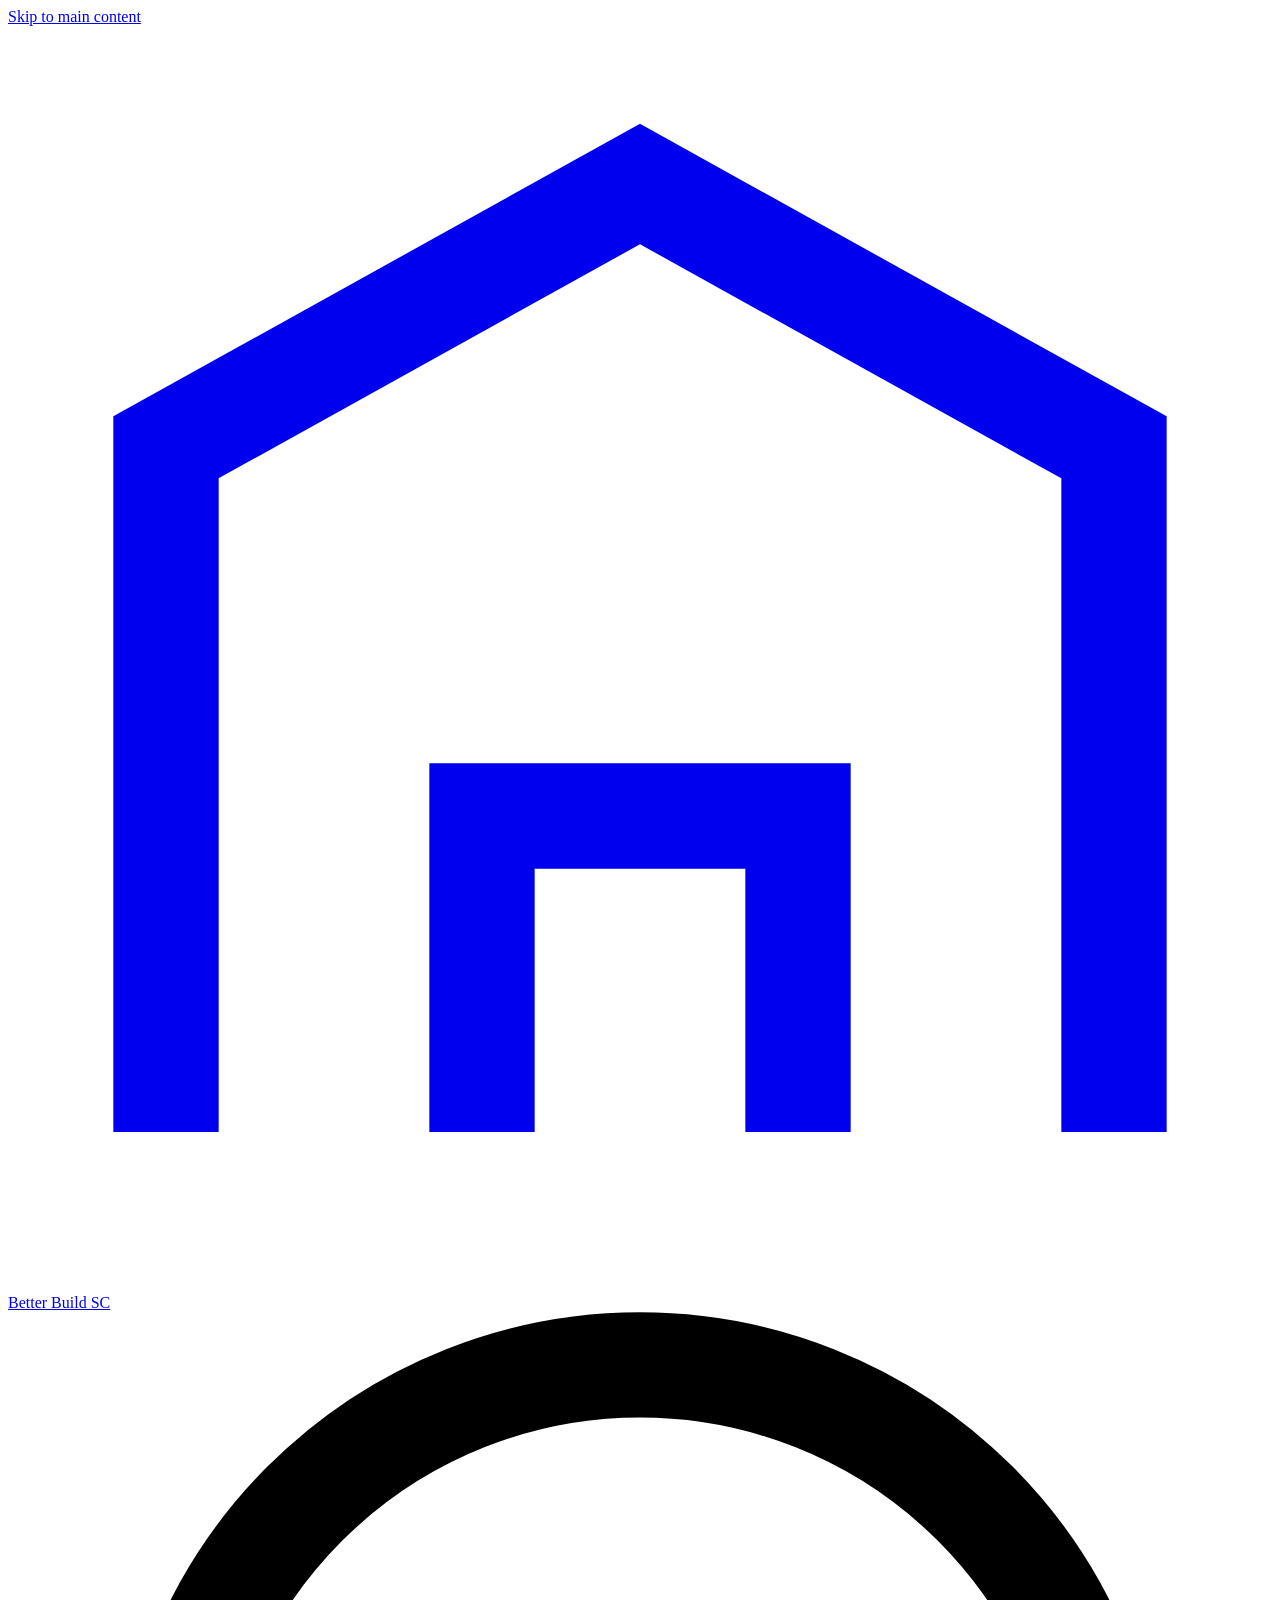
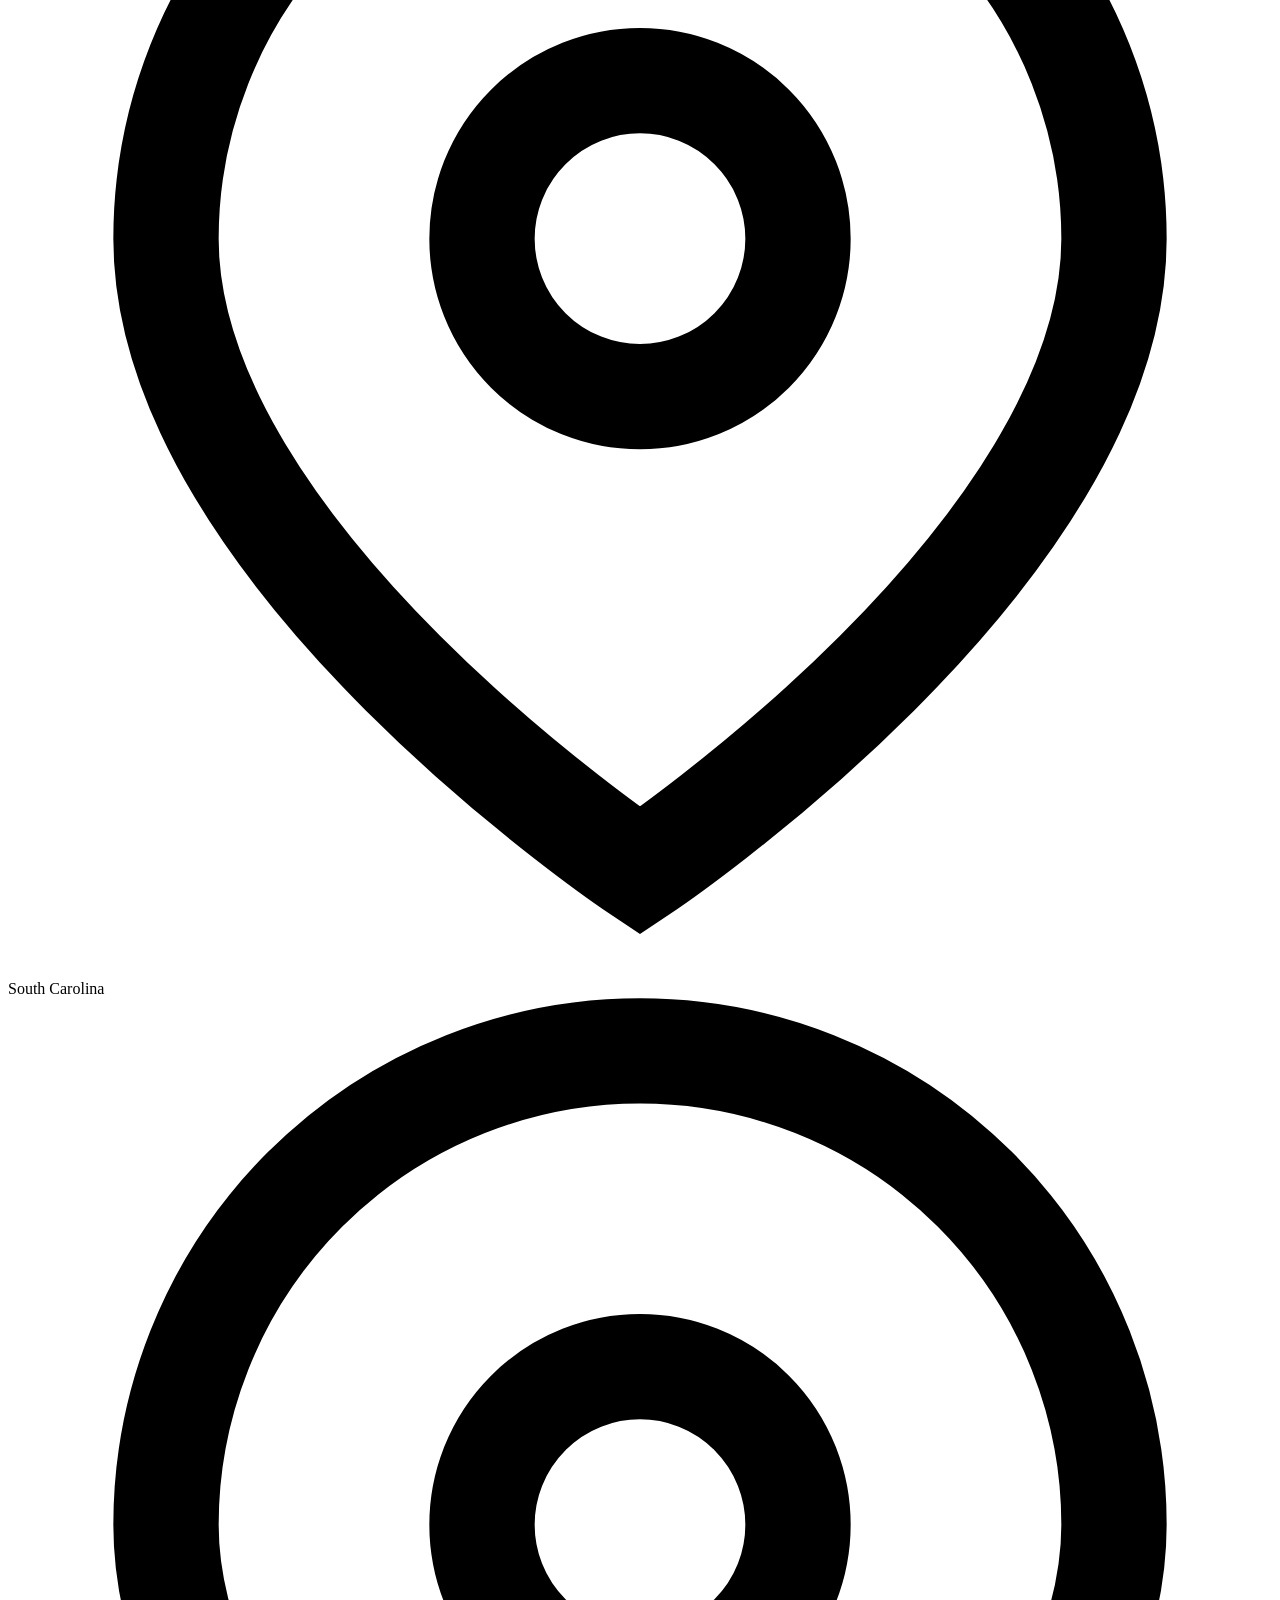
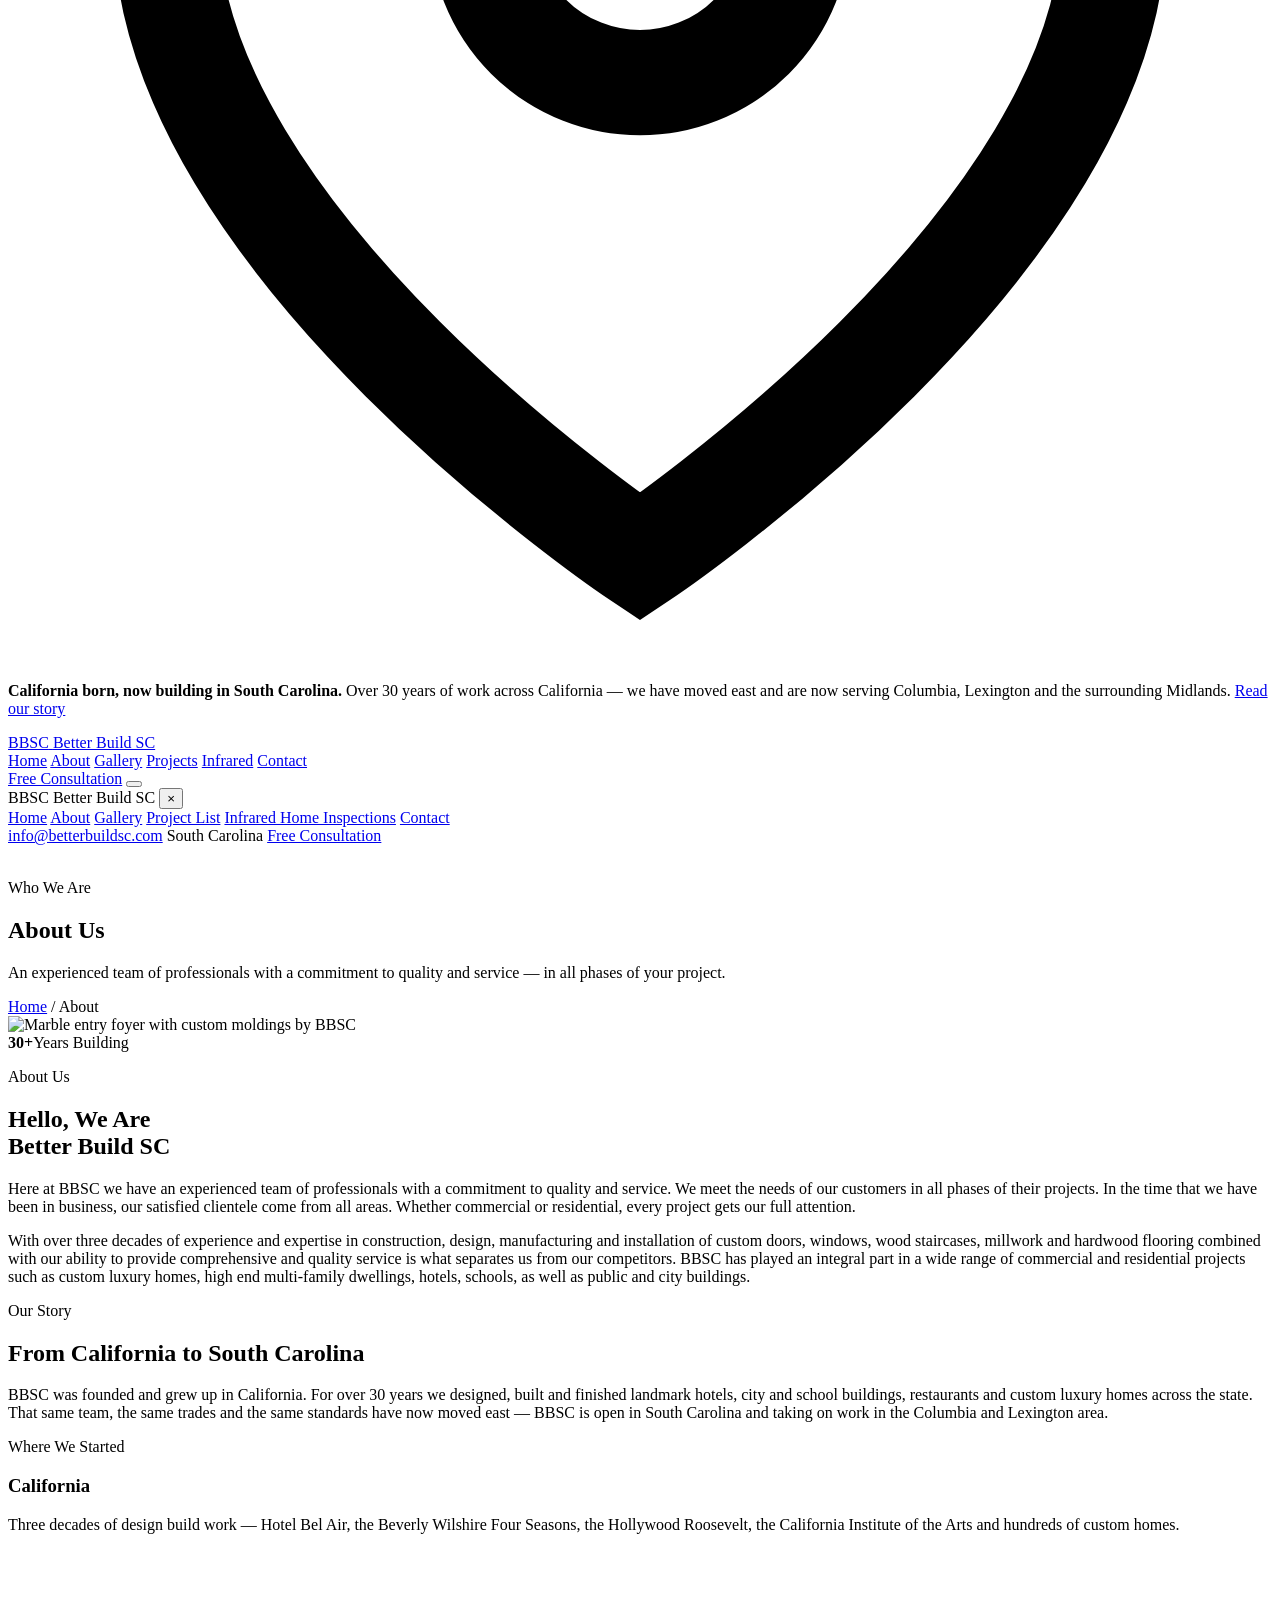
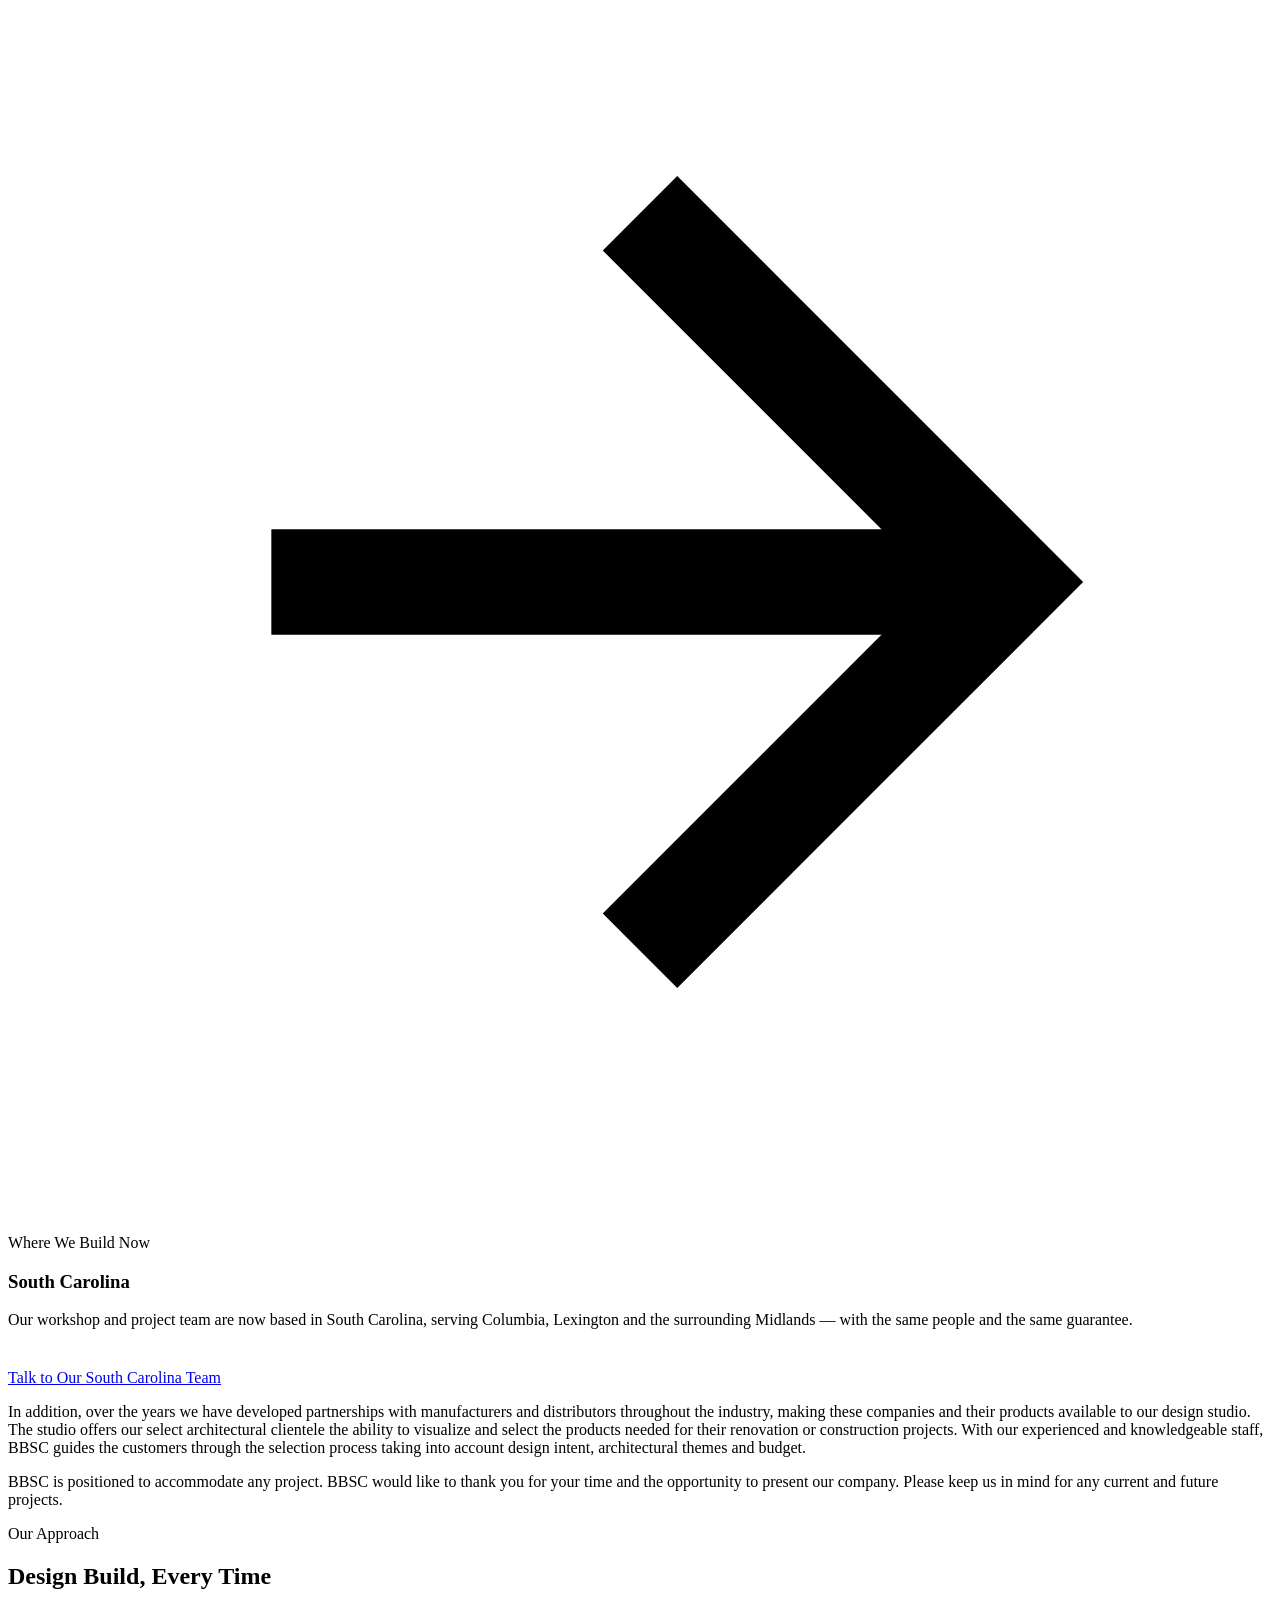
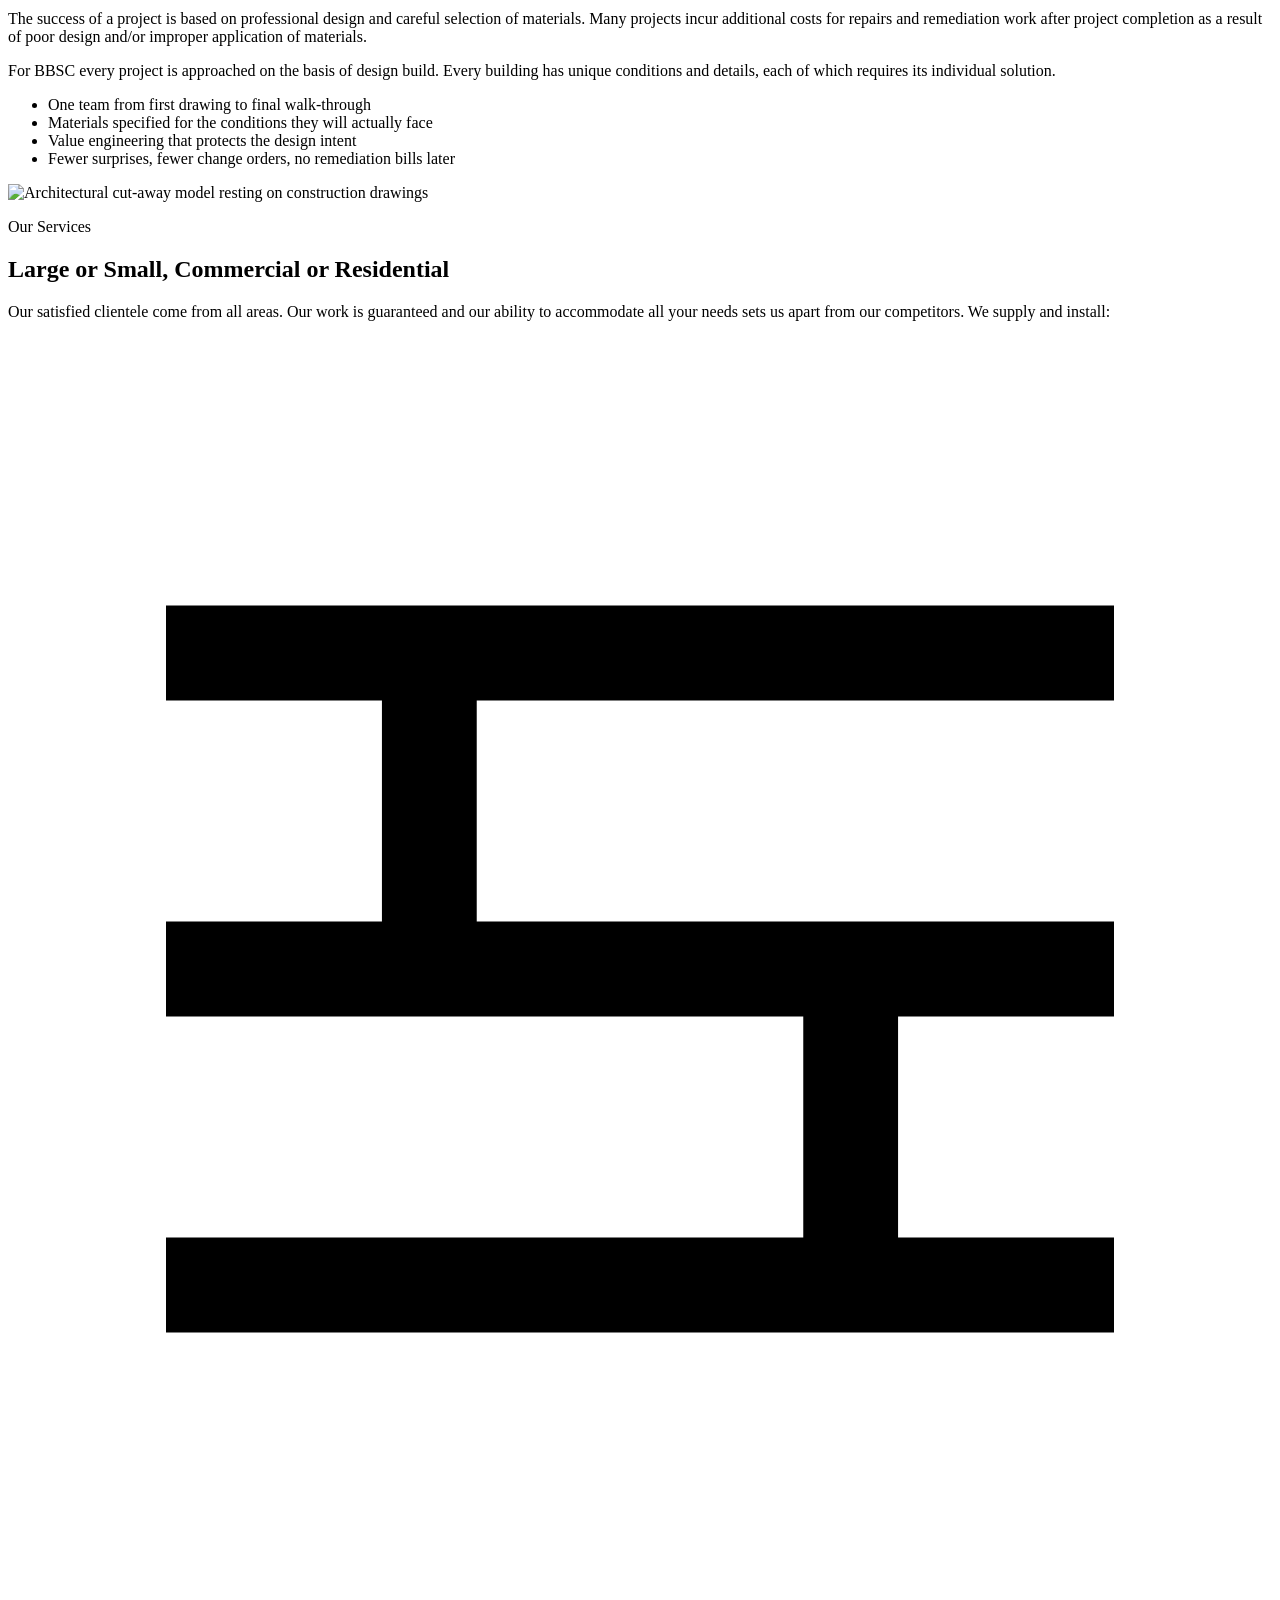
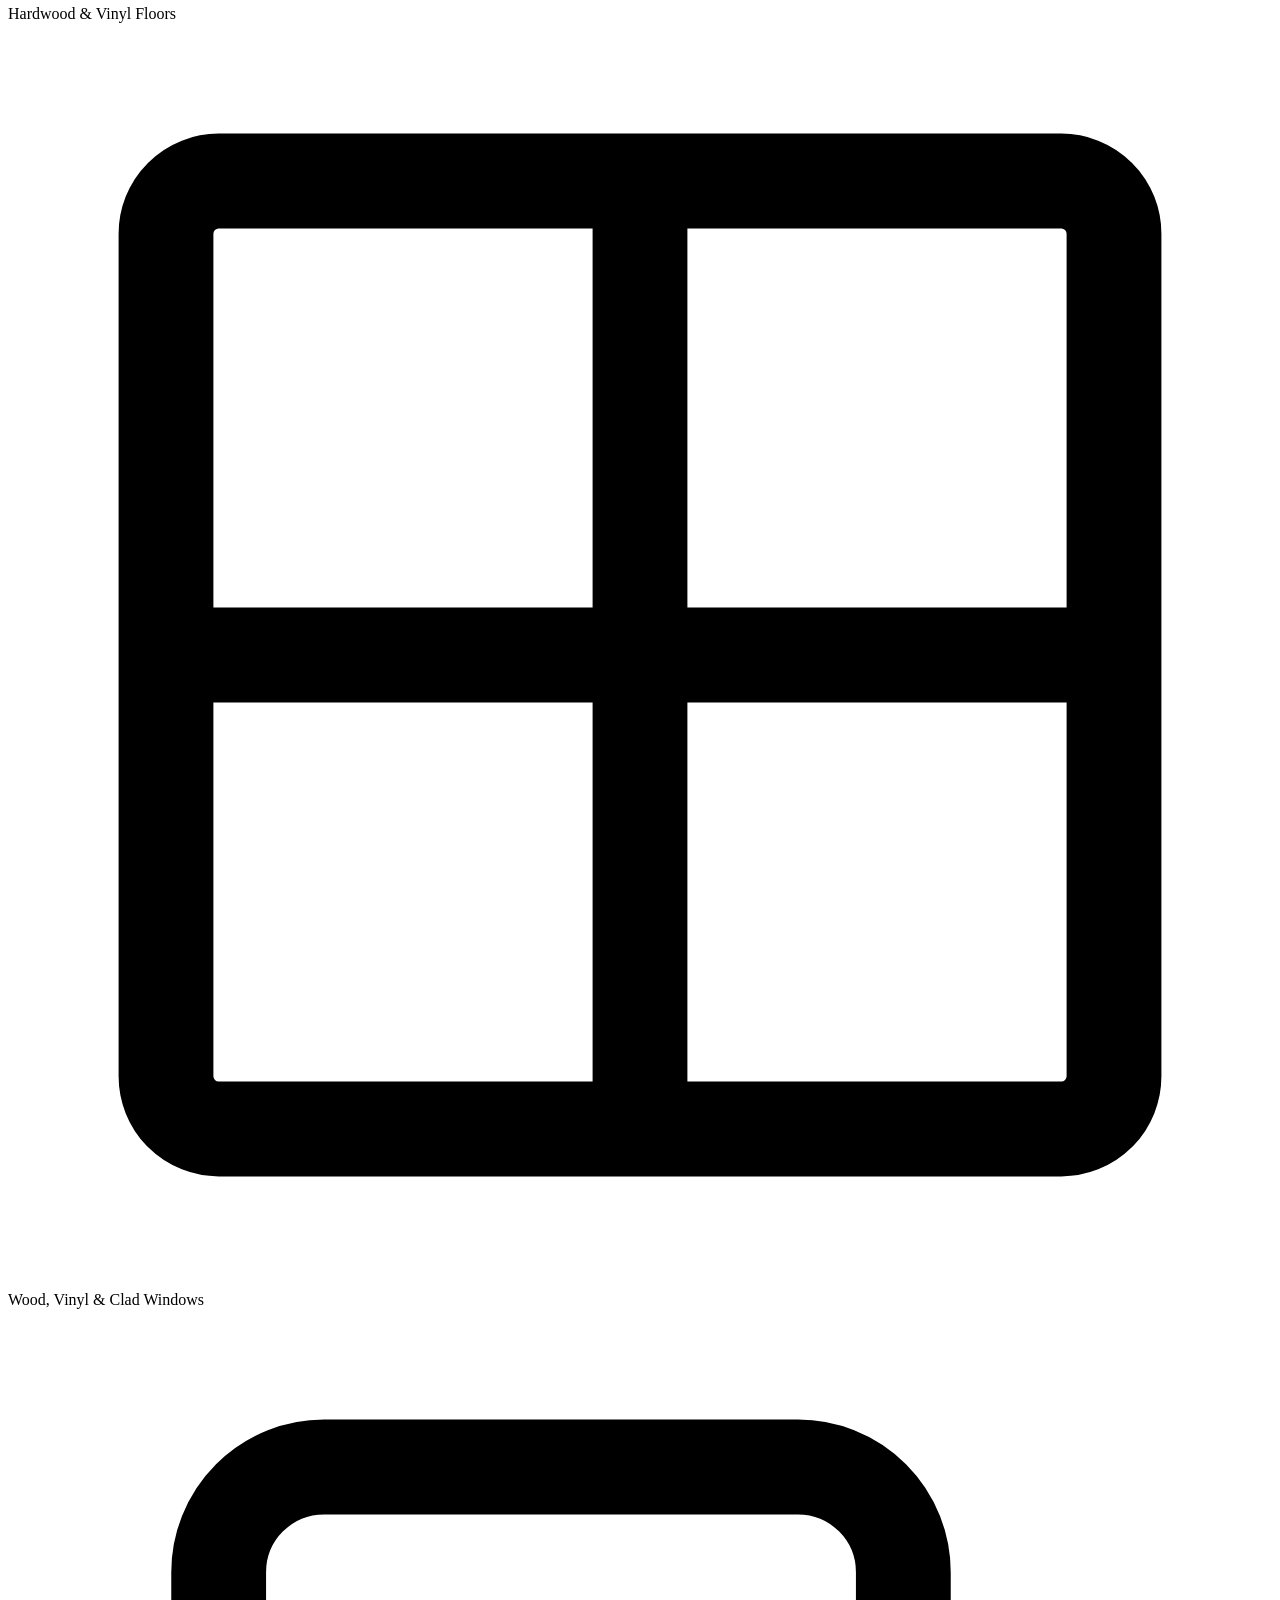
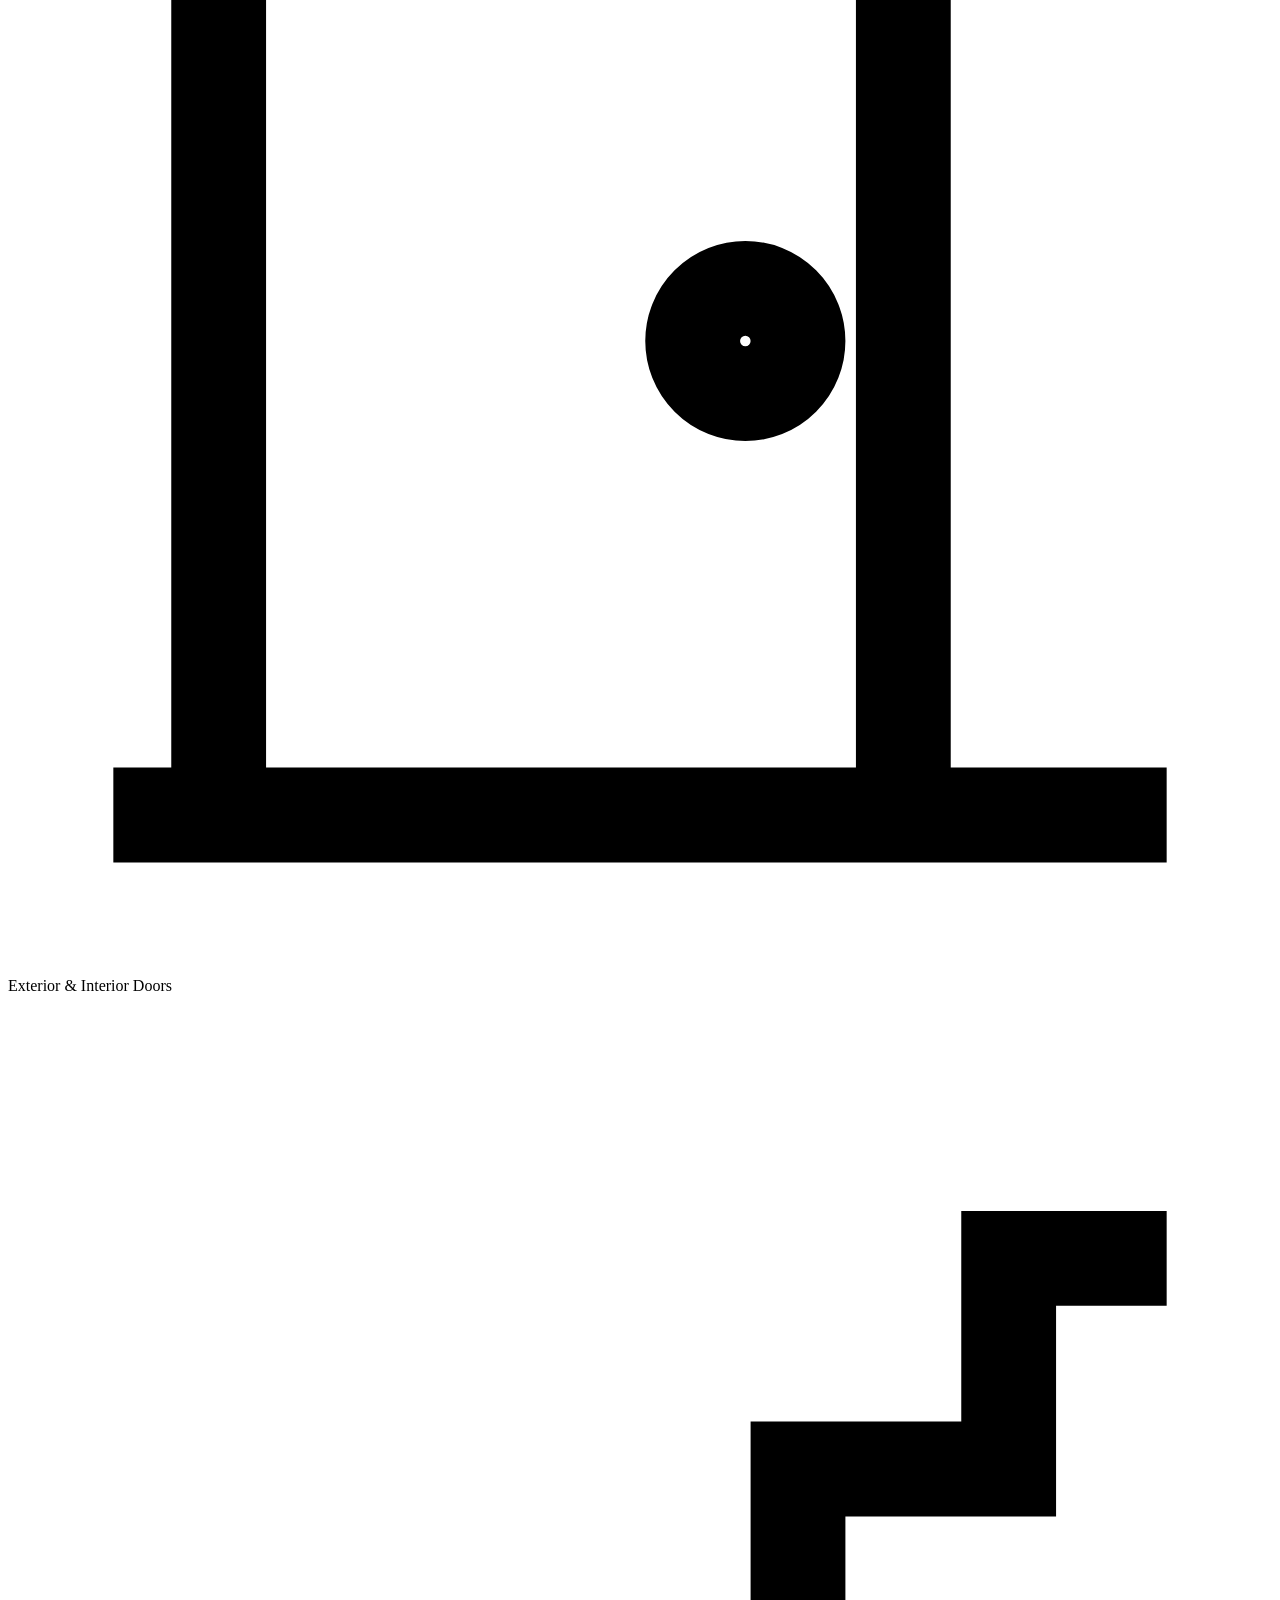
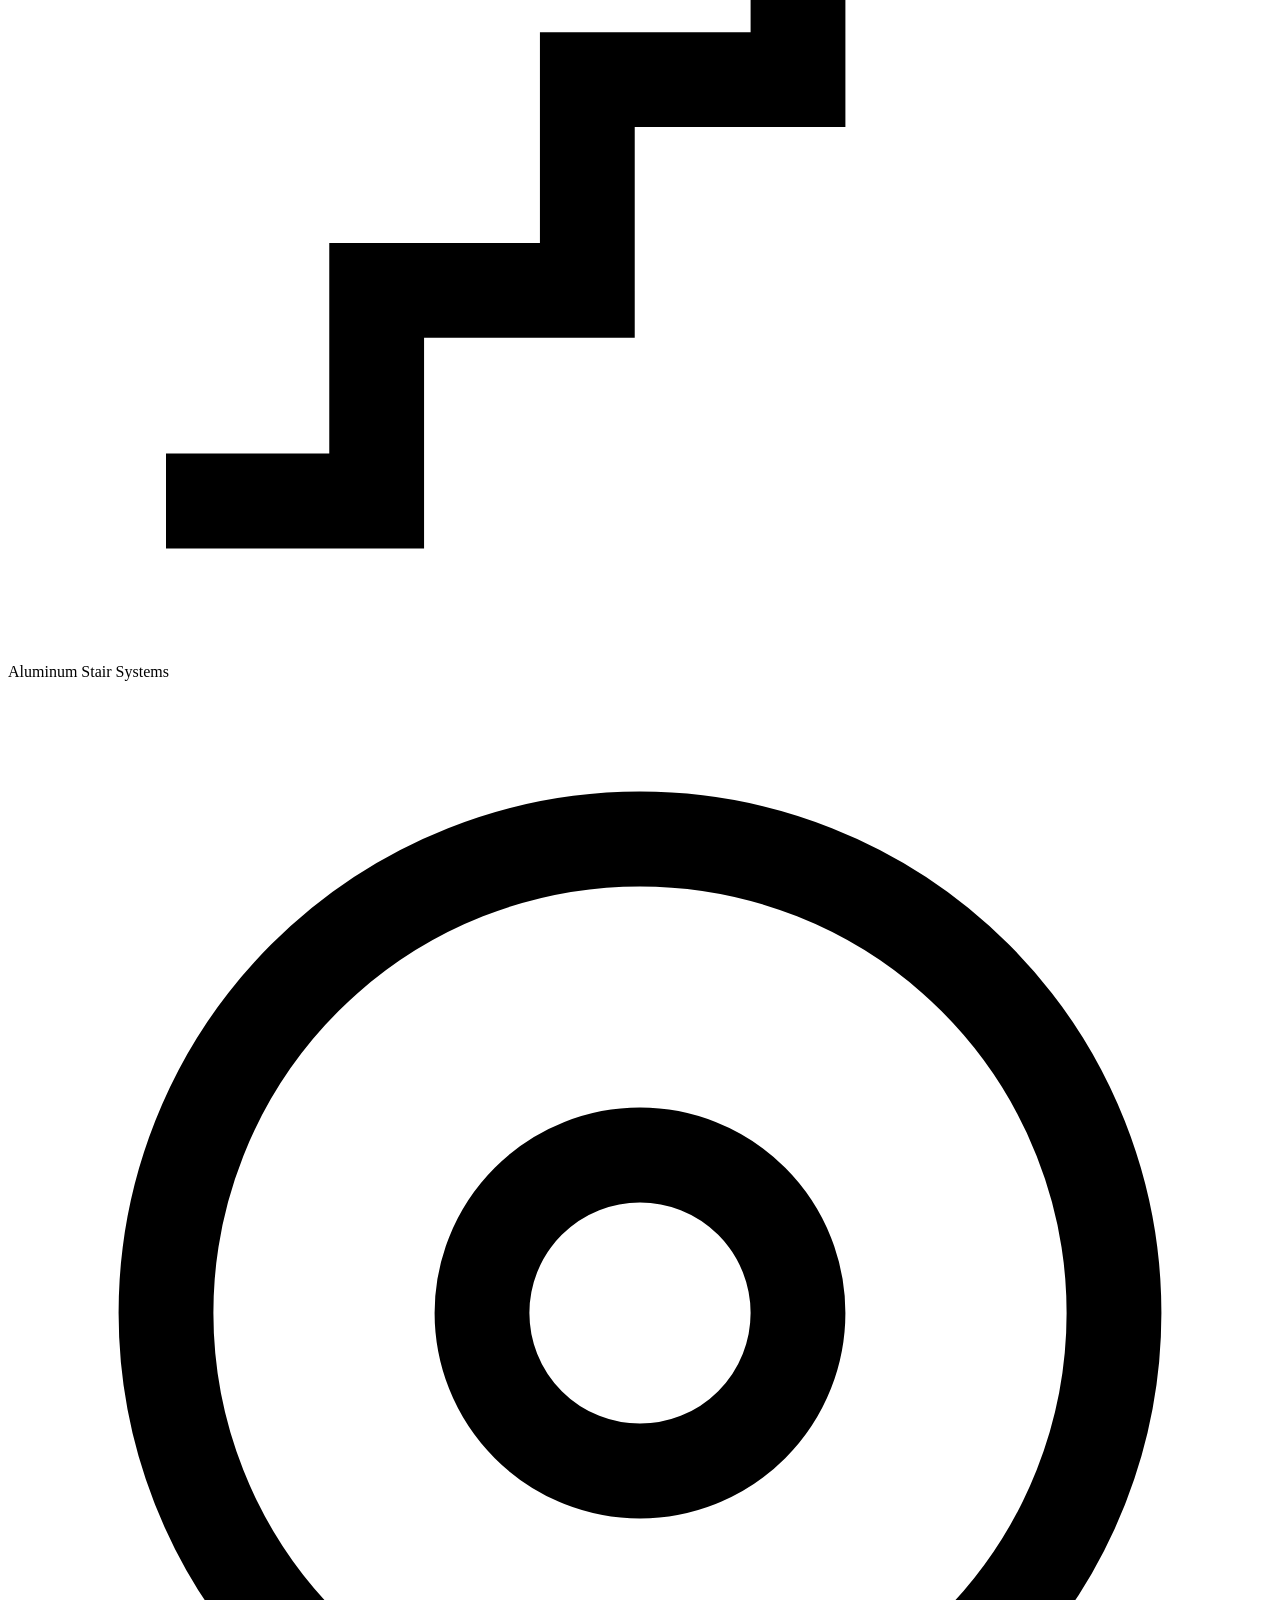
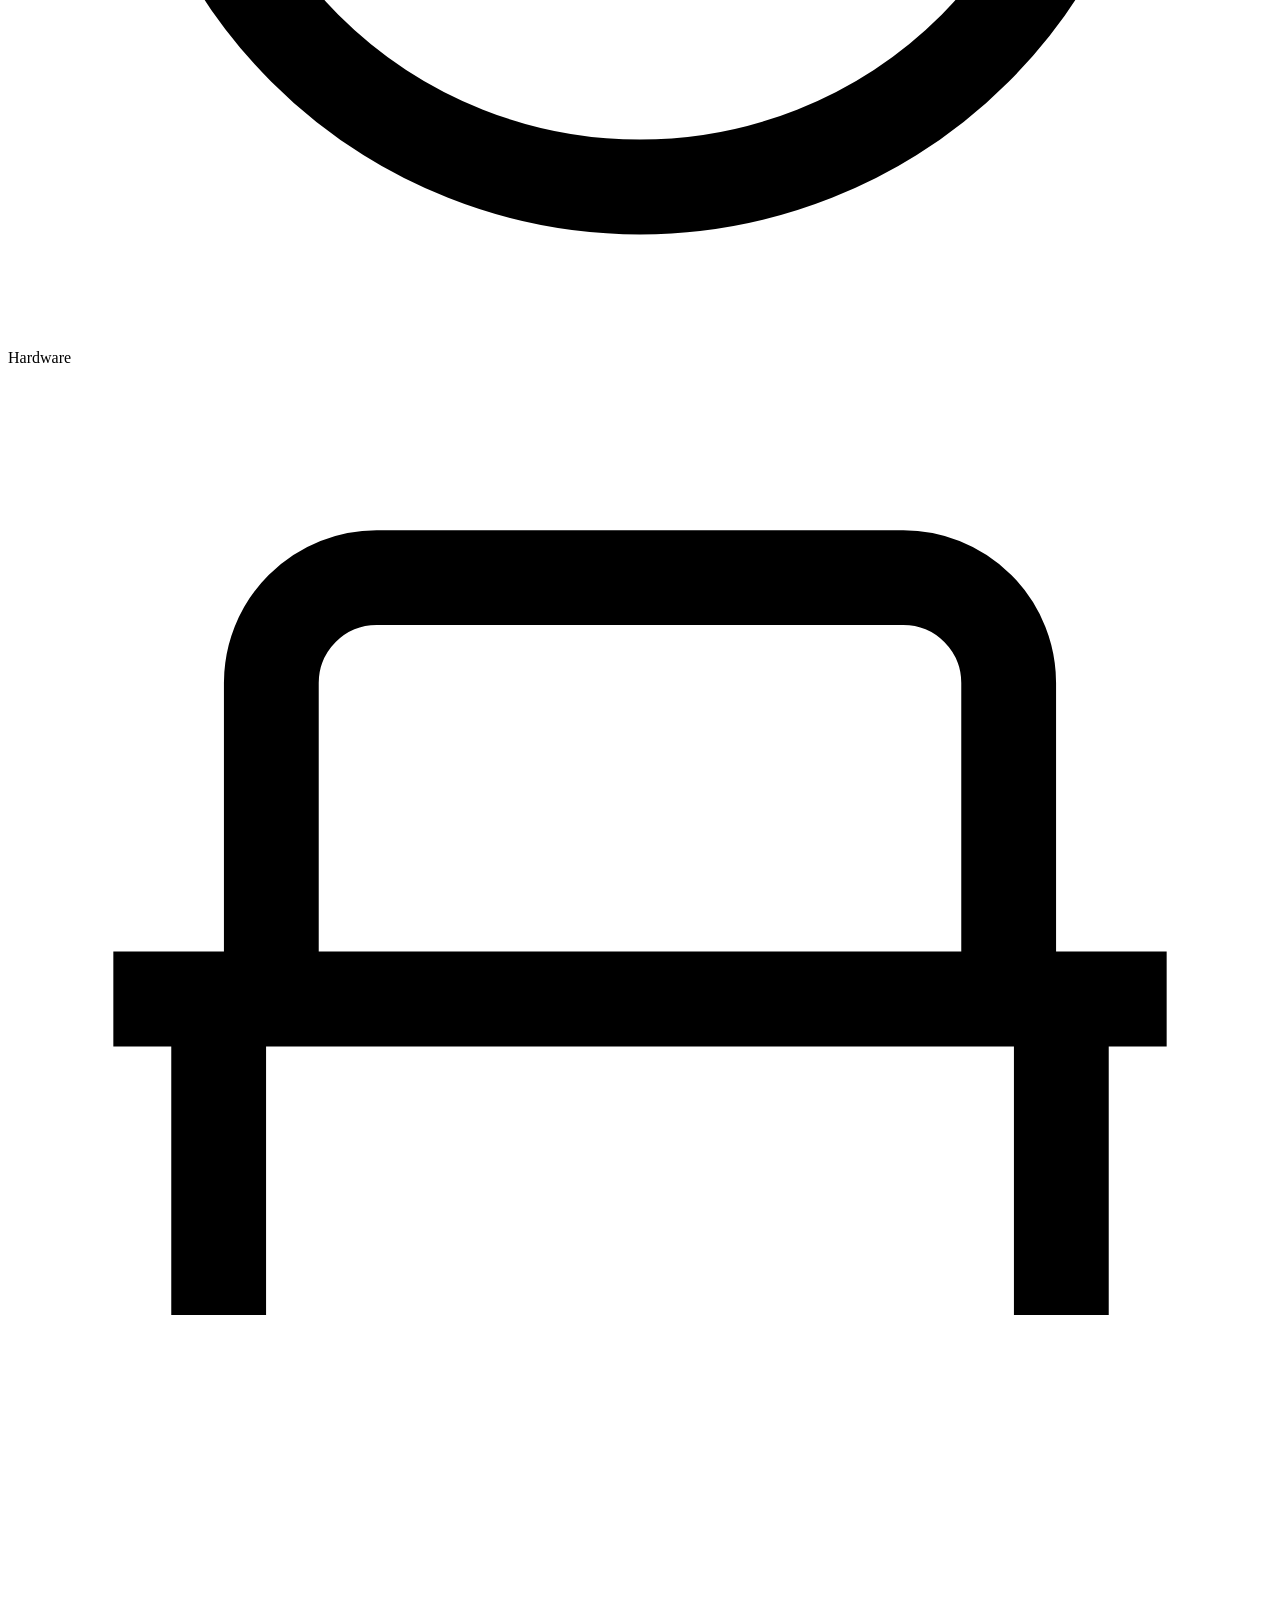
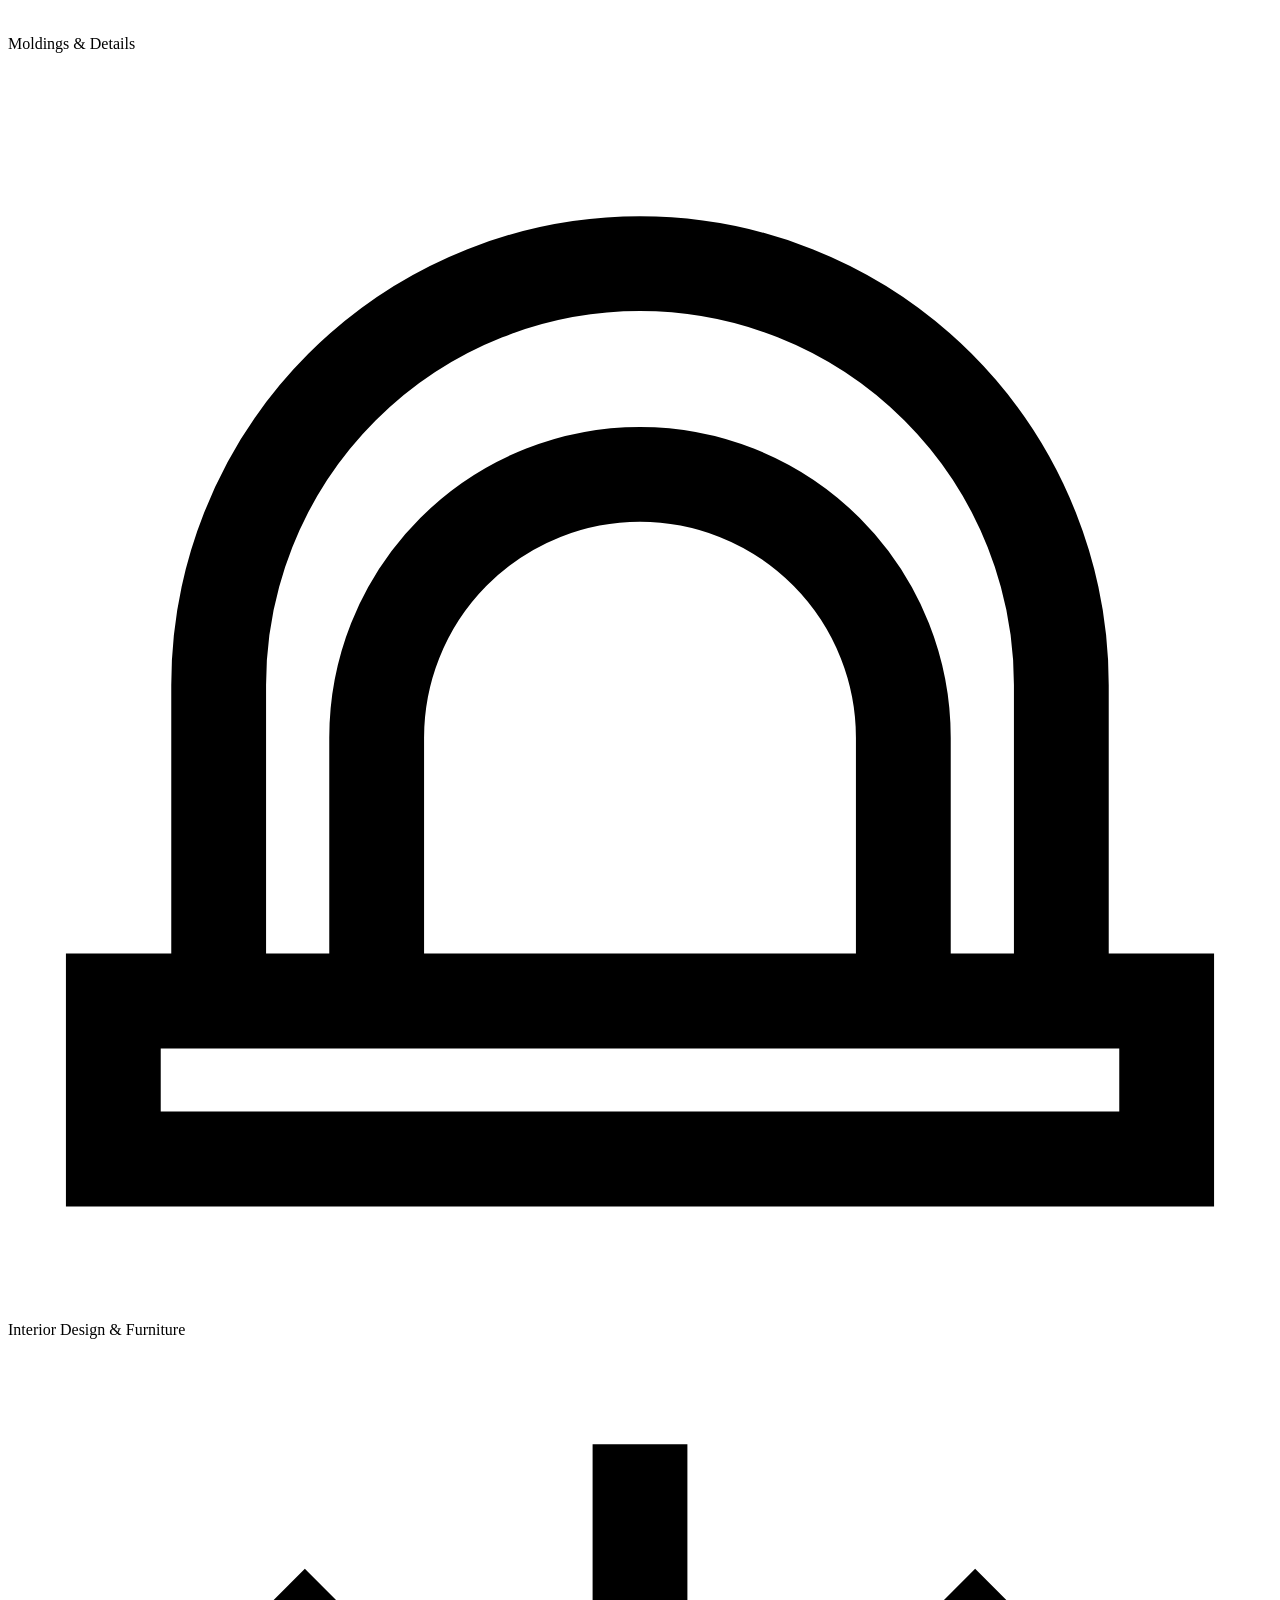
==== about.html @ 8a40b863 "Localise metadata to South Carolina, drop licence numbers, US spelling Titles and meta descriptions " ====
<!DOCTYPE html>
<html lang="en">
<head>
<meta charset="utf-8">
<meta name="viewport" content="width=device-width, initial-scale=1">
<title>About Us | Better Build SC</title>
<meta name="description" content="A South Carolina design build firm with over three decades of construction, design, manufacturing and installation of custom doors, windows, wood staircases, millwork and hardwood flooring — serving Columbia, Lexington and the Midlands.">
<link rel="icon" href="images/favicon.png" type="image/png">
<link rel="preconnect" href="https://fonts.googleapis.com">
<link rel="preconnect" href="https://fonts.gstatic.com" crossorigin>
<link href="https://fonts.googleapis.com/css2?family=Barlow+Condensed:wght@500;600;700&family=Inter:wght@400;500;600;700&display=swap" rel="stylesheet">
<link rel="stylesheet" href="css/style.css">
<script>document.documentElement.className+=" js";</script>
</head>
<body>

<a class="skip-link" href="#main">Skip to main content</a>

<!-- Utility bar ========================================================== -->
<div class="topbar">
  <div class="container">
    <div class="topbar-left">
      <a class="topbar-tag" href="index.html">
        <svg viewBox="0 0 24 24" fill="none" stroke="currentColor" stroke-width="2" aria-hidden="true"><path d="M3 21V8l9-5 9 5v13"/><path d="M9 21v-6h6v6"/></svg>
        Better Build SC
      </a>
      <span class="topbar-sep"></span>
      <span class="topbar-item topbar-item--addr">
        <svg viewBox="0 0 24 24" fill="none" stroke="currentColor" stroke-width="2" aria-hidden="true"><path d="M21 10c0 6-9 12-9 12s-9-6-9-12a9 9 0 0 1 18 0z"/><circle cx="12" cy="10" r="3"/></svg>
        South Carolina
      </span>
    </div>
  </div>
</div>

<!-- Relocation notice ==================================================== -->
<div class="relocate">
  <div class="container">
    <svg viewBox="0 0 24 24" fill="none" stroke="currentColor" stroke-width="2" aria-hidden="true"><path d="M21 10c0 6-9 12-9 12s-9-6-9-12a9 9 0 0 1 18 0z"/><circle cx="12" cy="10" r="3"/></svg>
    <p><b>California born, now building in South Carolina.</b> Over 30 years of work across California &mdash; we have moved east and are now serving Columbia, Lexington and the surrounding Midlands. <a href="about.html#our-move">Read our story</a></p>
  </div>
</div>

<!-- Header =============================================================== -->
<header class="site-header">
  <div class="container header-inner">
    <a class="brand" href="index.html" aria-label="Better Build SC — home">
      <span class="brand-text">
        <span class="brand-name">BBSC</span>
        <span class="brand-sub">Better Build SC</span>
      </span>
    </a>

    <nav class="nav" aria-label="Primary">
      <a href="index.html">Home</a>
      <a href="about.html" aria-current="page">About</a>
      <a href="gallery.html">Gallery</a>
      <a href="projects.html">Projects</a>
      <a href="infrared-home-inspections.html">Infrared</a>
      <a href="contact.html">Contact</a>
    </nav>

    <div class="header-cta">
      <a class="btn btn--gold btn--sm" href="contact.html">Free Consultation</a>
      <button class="nav-toggle" type="button" aria-expanded="false" aria-controls="drawer" aria-label="Open menu">
        <span></span><span></span><span></span>
      </button>
    </div>
  </div>
</header>

<!-- Mobile drawer -->
<div class="backdrop"></div>
<aside class="drawer" id="drawer" aria-label="Mobile menu">
  <div class="drawer-head">
    <span class="brand-text drawer-brand">
      <span class="brand-name">BBSC</span>
      <span class="brand-sub">Better Build SC</span>
    </span>
    <button class="drawer-close" type="button" aria-label="Close menu">&times;</button>
  </div>
  <nav aria-label="Mobile">
    <a href="index.html">Home</a>
    <a href="about.html" aria-current="page">About</a>
    <a href="gallery.html">Gallery</a>
    <a href="projects.html">Project List</a>
    <a href="infrared-home-inspections.html">Infrared Home Inspections</a>
    <a href="contact.html">Contact</a>
  </nav>
  <div class="drawer-foot">
    <a href="mailto:info@betterbuildsc.com">info@betterbuildsc.com</a>
    <span>South Carolina</span>
    <a class="btn btn--gold btn--sm" href="contact.html">Free Consultation</a>
  </div>
</aside>

<main id="main">

  <!-- Page hero ========================================================== -->
  <section class="page-hero">
    <img src="images/banner-about.jpg" alt="">
    <div class="container">
      <p class="eyebrow eyebrow--light">Who We Are</p>
      <h1>About Us</h1>
      <p>An experienced team of professionals with a commitment to quality and service &mdash; in all phases of your project.</p>
      <nav class="crumbs" aria-label="Breadcrumb">
        <a href="index.html">Home</a>
        <span class="sep">/</span>
        <span aria-current="page">About</span>
      </nav>
    </div>
  </section>


  <section class="section">
    <div class="container split split--wide-right">
      <div class="split-media split-media--framed" data-reveal="left">
        <img src="images/palisades-foyer.jpg" alt="Marble entry foyer with custom moldings by BBSC" loading="lazy">
        <div class="badge-years"><b>30+</b><span>Years Building</span></div>
      </div>
      <div data-reveal="right">
        <p class="eyebrow">About Us</p>
        <h2>Hello, We Are<br>Better Build SC</h2>
        <div class="rule"></div>
        <p class="lede">Here at BBSC we have an experienced team of professionals with a commitment to quality and service. We meet the needs of our customers in all phases of their projects. In the time that we have been in business, our satisfied clientele come from all areas. Whether commercial or residential, every project gets our full attention.</p>
        <p>With over three decades of experience and expertise in construction, design, manufacturing and installation of custom doors, windows, wood staircases, millwork and hardwood flooring combined with our ability to provide comprehensive and quality service is what separates us from our competitors. BBSC has played an integral part in a wide range of commercial and residential projects such as custom luxury homes, high end multi-family dwellings, hotels, schools, as well as public and city buildings.</p>
      </div>
    </div>
  </section>

  <!-- Our move ========================================================== -->
  <section class="section section--sand" id="our-move">
    <div class="container">
      <div class="section-head section-head--center" data-reveal>
        <p class="eyebrow eyebrow--center">Our Story</p>
        <h2>From California to South Carolina</h2>
        <p>BBSC was founded and grew up in California. For over 30 years we designed, built and finished landmark hotels, city and school buildings, restaurants and custom luxury homes across the state. That same team, the same trades and the same standards have now moved east &mdash; BBSC is open in South Carolina and taking on work in the Columbia and Lexington area.</p>
      </div>

      <div class="journey" data-reveal>
        <div class="journey-node journey-node--from">
          <p class="eyebrow eyebrow--center">Where We Started</p>
          <h3>California</h3>
          <p>Three decades of design build work &mdash; Hotel Bel Air, the Beverly Wilshire Four Seasons, the Hollywood Roosevelt, the California Institute of the Arts and hundreds of custom homes.</p>
        </div>

        <div class="journey-arrow" aria-hidden="true">
          <svg viewBox="0 0 24 24" fill="none" stroke="currentColor" stroke-width="2"><path d="M5 12h14"/><path d="M12 5l7 7-7 7"/></svg>
        </div>

        <div class="journey-node journey-node--now">
          <p class="eyebrow eyebrow--center">Where We Build Now</p>
          <h3>South Carolina</h3>
          <p>Our workshop and project team are now based in South Carolina, serving Columbia, Lexington and the surrounding Midlands &mdash; with the same people and the same guarantee.</p>
        </div>
      </div>

      <div class="btn-row btn-row--center" style="margin-top:40px">
        <a class="btn btn--dark" href="contact.html">Talk to Our South Carolina Team</a>
      </div>
    </div>
  </section>

  <section class="section section--tight">
    <div class="container container--narrow" data-reveal>
      <p>In addition, over the years we have developed partnerships with manufacturers and distributors throughout the industry, making these companies and their products available to our design studio. The studio offers our select architectural clientele the ability to visualize and select the products needed for their renovation or construction projects. With our experienced and knowledgeable staff, BBSC guides the customers through the selection process taking into account design intent, architectural themes and budget.</p>
      <p>BBSC is positioned to accommodate any project. BBSC would like to thank you for your time and the opportunity to present our company. Please keep us in mind for any current and future projects.</p>
    </div>
  </section>

  <section class="section section--dark">
    <div class="container split split--wide-left">
      <div data-reveal="left">
        <p class="eyebrow eyebrow--light">Our Approach</p>
        <h2>Design Build, Every Time</h2>
        <div class="rule"></div>
        <p class="lede">The success of a project is based on professional design and careful selection of materials. Many projects incur additional costs for repairs and remediation work after project completion as a result of poor design and/or improper application of materials.</p>
        <p>For BBSC every project is approached on the basis of design build. Every building has unique conditions and details, each of which requires its individual solution.</p>
        <ul class="check-list">
          <li>One team from first drawing to final walk-through</li>
          <li>Materials specified for the conditions they will actually face</li>
          <li>Value engineering that protects the design intent</li>
          <li>Fewer surprises, fewer change orders, no remediation bills later</li>
        </ul>
      </div>
      <div class="split-media" data-reveal="right">
        <img src="images/design-build-model.jpg" alt="Architectural cut-away model resting on construction drawings" loading="lazy">
      </div>
    </div>
  </section>

  <section class="section section--sand">
    <div class="container">
      <div class="section-head section-head--center" data-reveal>
        <p class="eyebrow eyebrow--center">Our Services</p>
        <h2>Large or Small, Commercial or Residential</h2>
        <p>Our satisfied clientele come from all areas. Our work is guaranteed and our ability to accommodate all your needs sets us apart from our competitors. We supply and install:</p>
      </div>

      <div class="detect-grid">
        <div class="detect" data-reveal data-delay="0"><svg viewBox="0 0 24 24" fill="none" stroke="currentColor" stroke-width="1.8"><path d="M3 6h18M3 12h18M3 18h18"/><path d="M8 6v6M16 12v6"/></svg><span>Hardwood &amp; Vinyl Floors</span></div>
        <div class="detect" data-reveal data-delay="60"><svg viewBox="0 0 24 24" fill="none" stroke="currentColor" stroke-width="1.8"><rect x="3" y="3" width="18" height="18" rx="1"/><path d="M12 3v18M3 12h18"/></svg><span>Wood, Vinyl &amp; Clad Windows</span></div>
        <div class="detect" data-reveal data-delay="120"><svg viewBox="0 0 24 24" fill="none" stroke="currentColor" stroke-width="1.8"><path d="M4 21V5a2 2 0 0 1 2-2h9a2 2 0 0 1 2 2v16"/><path d="M2 21h20"/><circle cx="14" cy="12" r="1"/></svg><span>Exterior &amp; Interior Doors</span></div>
        <div class="detect" data-reveal data-delay="180"><svg viewBox="0 0 24 24" fill="none" stroke="currentColor" stroke-width="1.8"><path d="M3 21h4v-4h4v-4h4V9h4V5h3"/></svg><span>Aluminum Stair Systems</span></div>
        <div class="detect" data-reveal data-delay="0"><svg viewBox="0 0 24 24" fill="none" stroke="currentColor" stroke-width="1.8"><circle cx="12" cy="12" r="9"/><circle cx="12" cy="12" r="3"/></svg><span>Hardware</span></div>
        <div class="detect" data-reveal data-delay="60"><svg viewBox="0 0 24 24" fill="none" stroke="currentColor" stroke-width="1.8"><path d="M2 12h20"/><path d="M5 12V6a2 2 0 0 1 2-2h10a2 2 0 0 1 2 2v6"/><path d="M4 12v6M20 12v6"/></svg><span>Moldings &amp; Details</span></div>
        <div class="detect" data-reveal data-delay="120"><svg viewBox="0 0 24 24" fill="none" stroke="currentColor" stroke-width="1.8"><path d="M4 18v-6a8 8 0 0 1 16 0v6"/><path d="M2 18h20v3H2z"/><path d="M7 18v-5a5 5 0 0 1 10 0v5"/></svg><span>Interior Design &amp; Furniture</span></div>
        <div class="detect" data-reveal data-delay="180"><svg viewBox="0 0 24 24" fill="none" stroke="currentColor" stroke-width="1.8"><path d="M12 2v6M12 22v-6"/><circle cx="12" cy="12" r="4"/><path d="M5 5l3 3M19 5l-3 3"/></svg><span>Plumbing, Lighting &amp; Accessories</span></div>
      </div>

      <div class="btn-row btn-row--center" style="margin-top:44px">
        <a class="btn btn--dark" href="contact.html">Book a Consultation</a>
      </div>
    </div>
  </section>

  <section class="section section--tight">
    <div class="container">
      <div class="stats" data-reveal>
        <div class="stat"><b><span data-count="30" data-suffix="+">0</span></b><span>Years of Experience</span></div>
        <div class="stat"><b><span data-count="30" data-suffix="+">0</span></b><span>Landmark Projects</span></div>
        <div class="stat"><b><span data-count="6">0</span></b><span>Market Sectors</span></div>
        <div class="stat"><b><span data-count="100" data-suffix="%">0</span></b><span>Guaranteed Work</span></div>
      </div>
    </div>
  </section>

  <!-- CTA band =========================================================== -->
  <section class="band">
    <div class="container">
      <div class="band-text">
        <h2>Contact Us for a FREE Consultation</h2>
        <p>Tell us about your project &mdash; new construction, a remodel, flooring, doors and windows or millwork. We will walk the site with you and put together a realistic plan.</p>
      </div>
      <div class="btn-row">
        <a class="btn btn--gold" href="contact.html">Request a Consultation</a>
      </div>
    </div>
  </section>


</main>

<!-- Footer =============================================================== -->
<footer class="site-footer">
  <div class="container">
    <div class="footer-grid">

      <div>
        <div class="footer-brand">
          <span class="brand-text">
            <span class="brand-name">BBSC</span>
            <span class="brand-sub">A Design Build Firm</span>
          </span>
        </div>
        <p>Better Build SC — an experienced team of professionals with a commitment to quality and service, meeting the needs of our customers in all phases of their projects.</p>
      </div>

      <div>
        <h4>Explore</h4>
        <ul class="footer-links">
          <li><a href="index.html">Home</a></li>
          <li><a href="about.html">About Us</a></li>
          <li><a href="gallery.html">Gallery</a></li>
          <li><a href="projects.html">Project List</a></li>
          <li><a href="infrared-home-inspections.html">Infrared Inspections</a></li>
          <li><a href="contact.html">Contact</a></li>
        </ul>
      </div>

      <div>
        <h4>Services</h4>
        <ul class="footer-links">
          <li><a href="index.html#new-construction">New Construction</a></li>
          <li><a href="index.html#renovation">Renovation</a></li>
          <li><a href="index.html#doors-and-windows">Doors &amp; Windows</a></li>
          <li><a href="index.html#hardwood-flooring">Hardwood Flooring</a></li>
          <li><a href="infrared-home-inspections.html">Thermal Control</a></li>
          <li><a href="index.html#interior-design">Interior Design</a></li>
        </ul>
      </div>

      <div>
        <h4>Get in Touch</h4>
        <div class="footer-contact">
          <div>
            <svg viewBox="0 0 24 24" fill="none" stroke="currentColor" stroke-width="2" aria-hidden="true"><rect x="2" y="4" width="20" height="16" rx="2"/><path d="m22 6-10 7L2 6"/></svg>
            <span>Email us:<br><a href="mailto:info@betterbuildsc.com">info@betterbuildsc.com</a></span>
          </div>
        </div>
      </div>

    </div>

    <div class="footer-bottom">
      <p><a href="https://premiumwebagency.com/">Designed & Developed by Premium Web Agency.</a></p>
      <p><a href="contact.html">Contact</a> · <a href="mailto:info@betterbuildsc.com">info@betterbuildsc.com</a></p>
    </div>
  </div>
</footer>

<button class="to-top" type="button" aria-label="Back to top">
  <svg viewBox="0 0 24 24" fill="none" stroke="currentColor" stroke-width="2"><path d="M12 19V5"/><path d="M5 12l7-7 7 7"/></svg>
</button>


<button class="to-top" type="button" aria-label="Back to top">
  <svg viewBox="0 0 24 24" fill="none" stroke="currentColor" stroke-width="2"><path d="M12 19V5"/><path d="M5 12l7-7 7 7"/></svg>
</button>

<script src="js/main.js"></script>
</body>
</html>
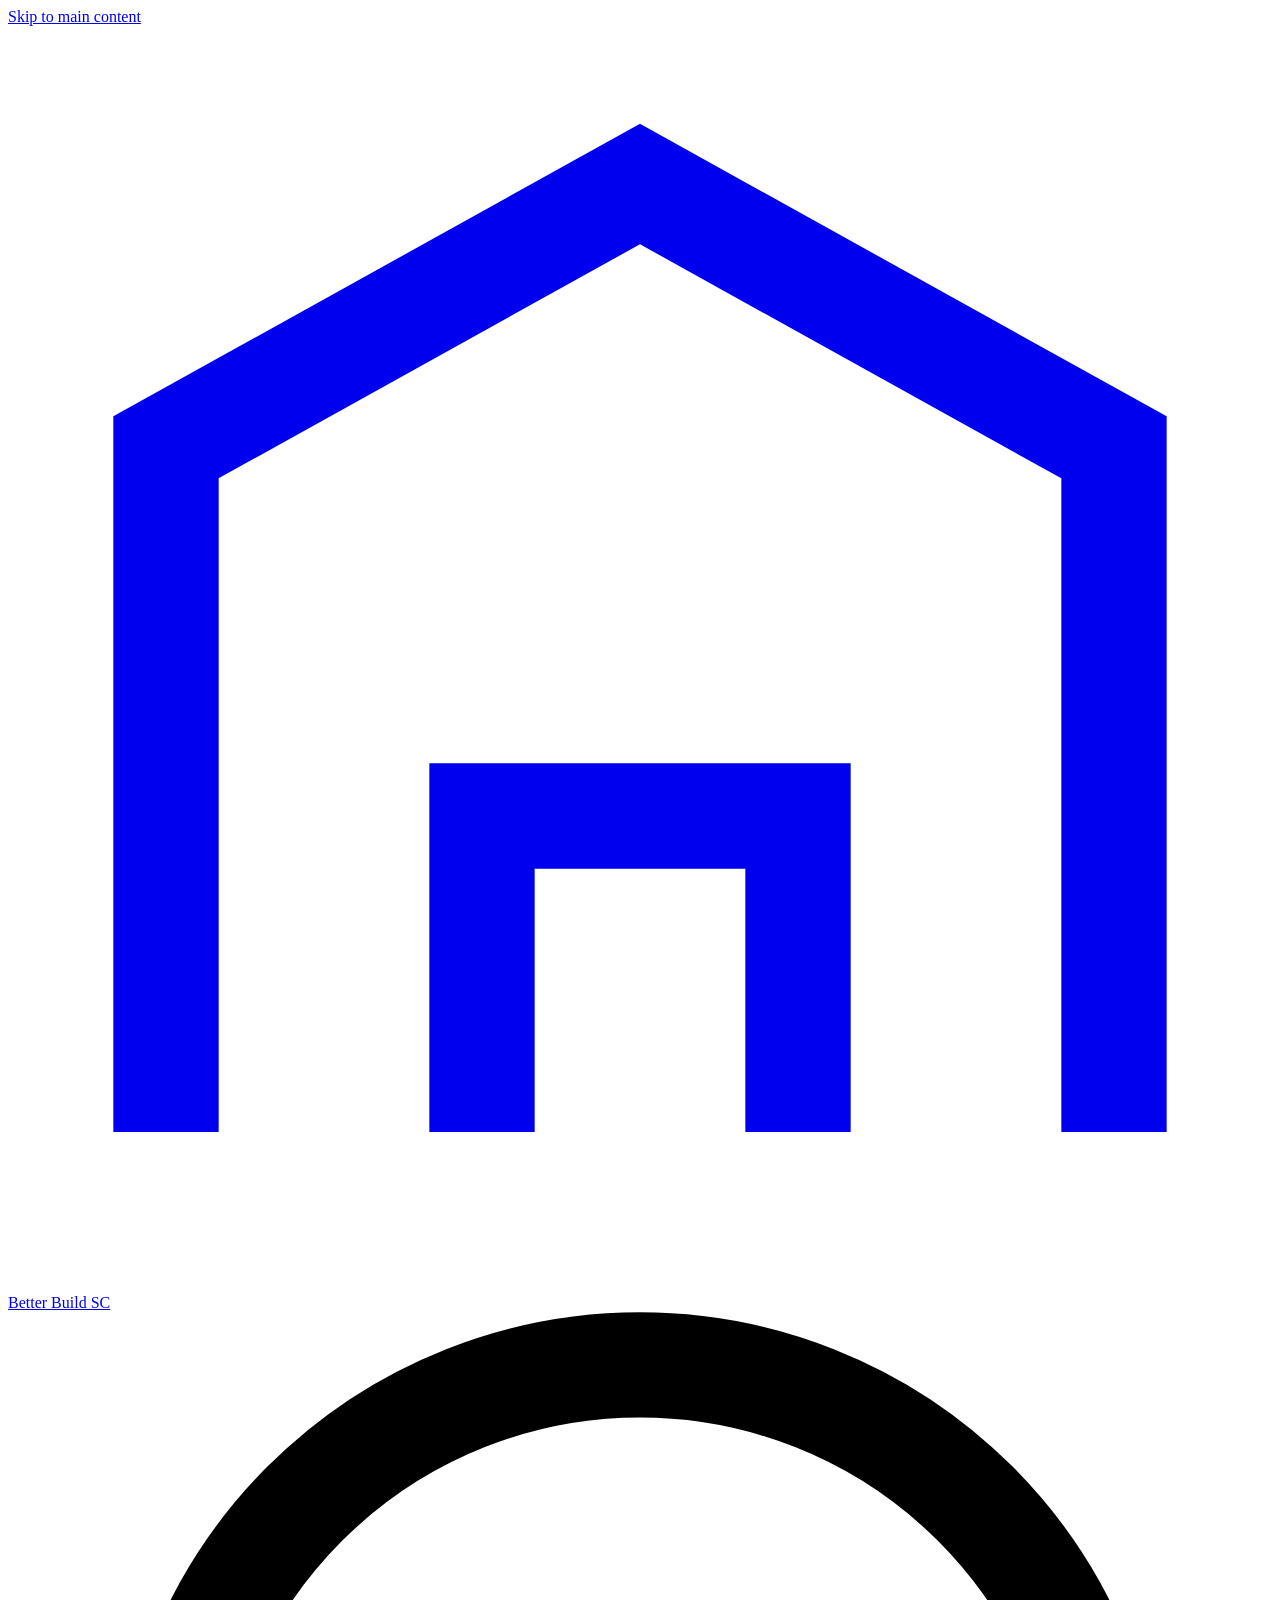
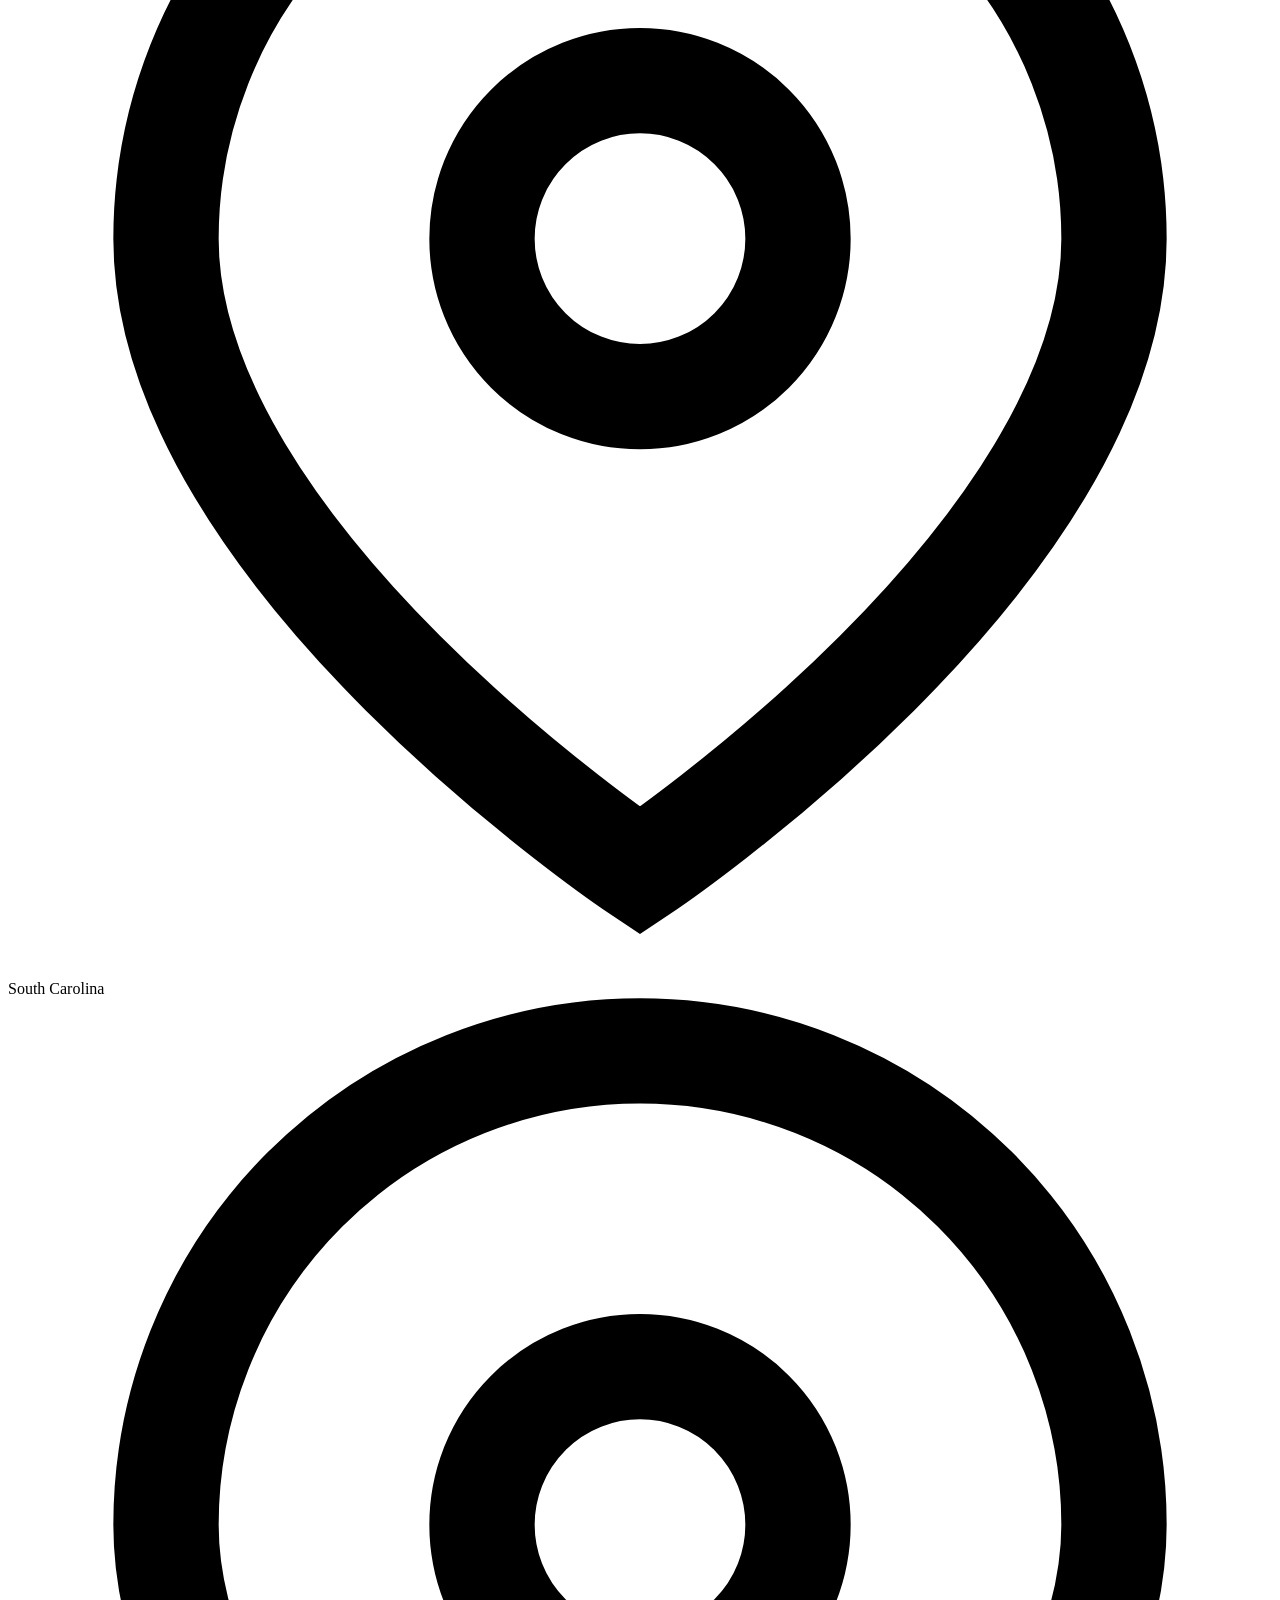
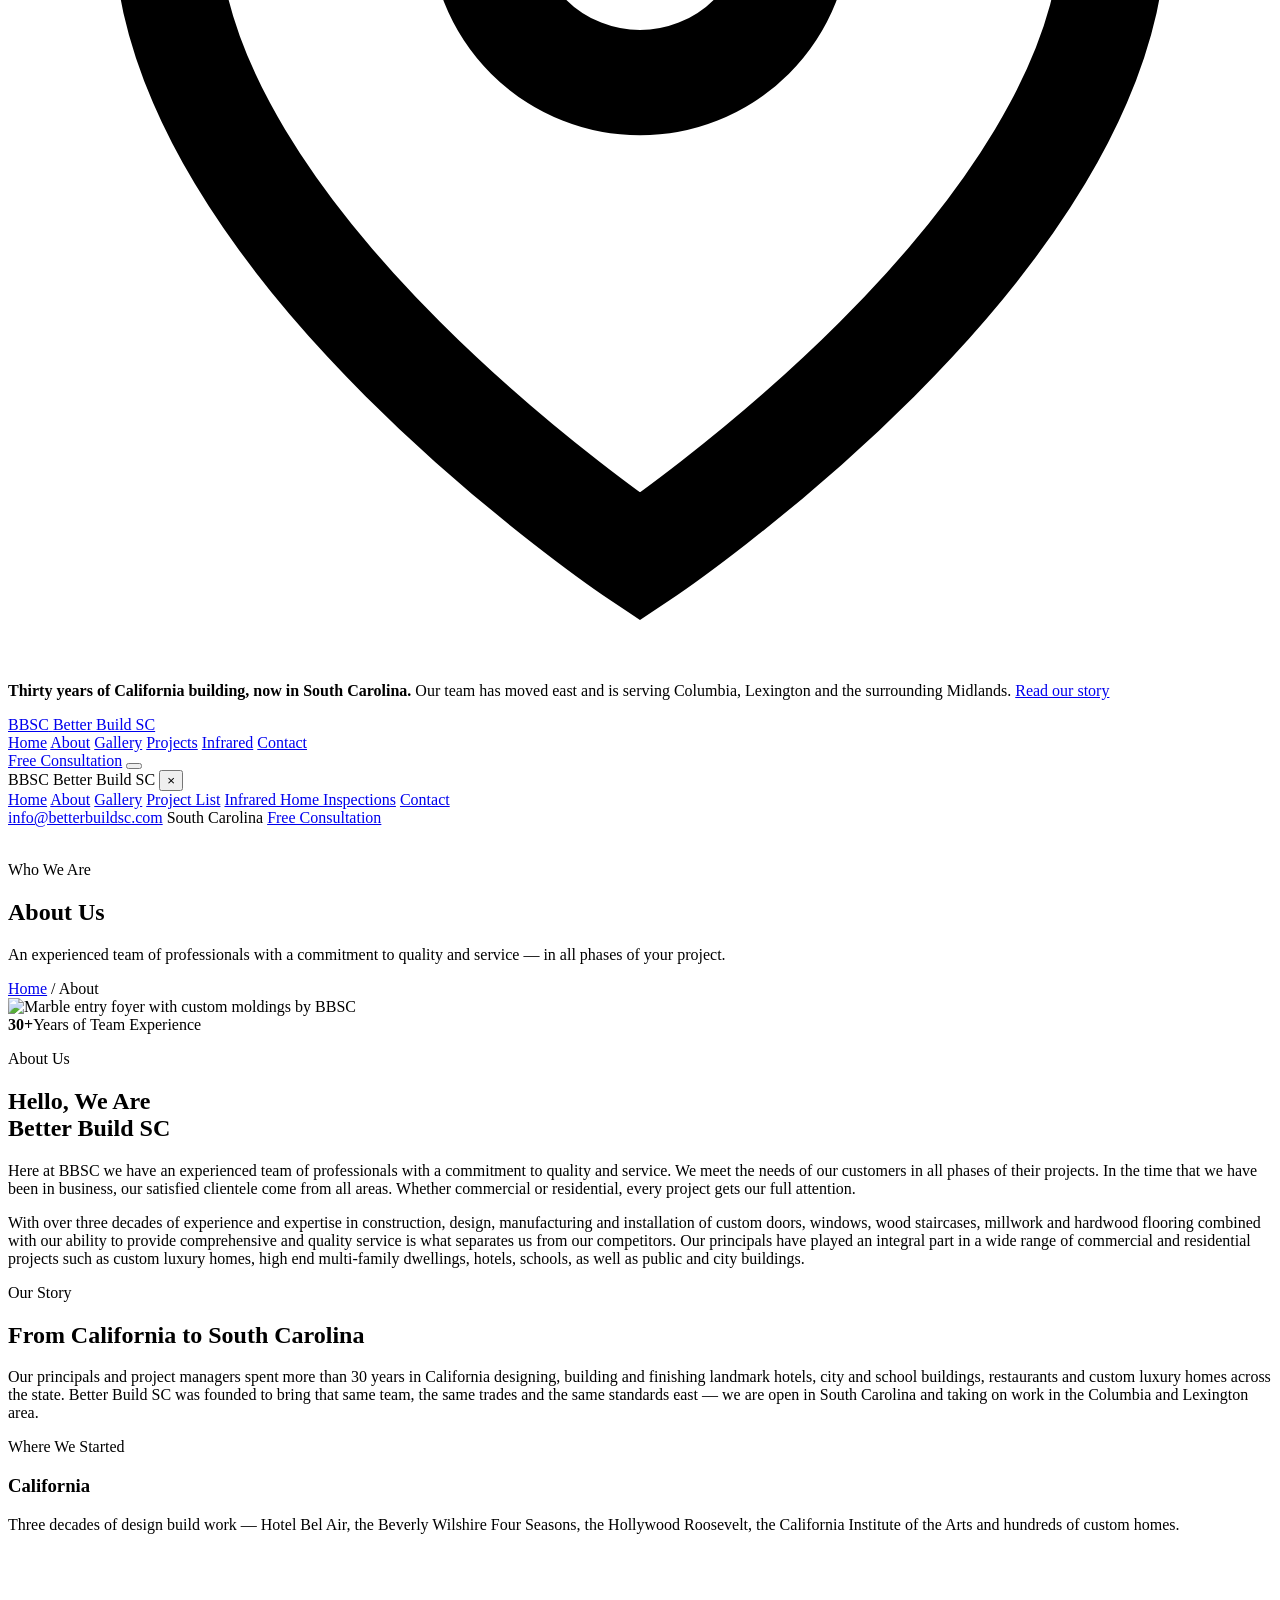
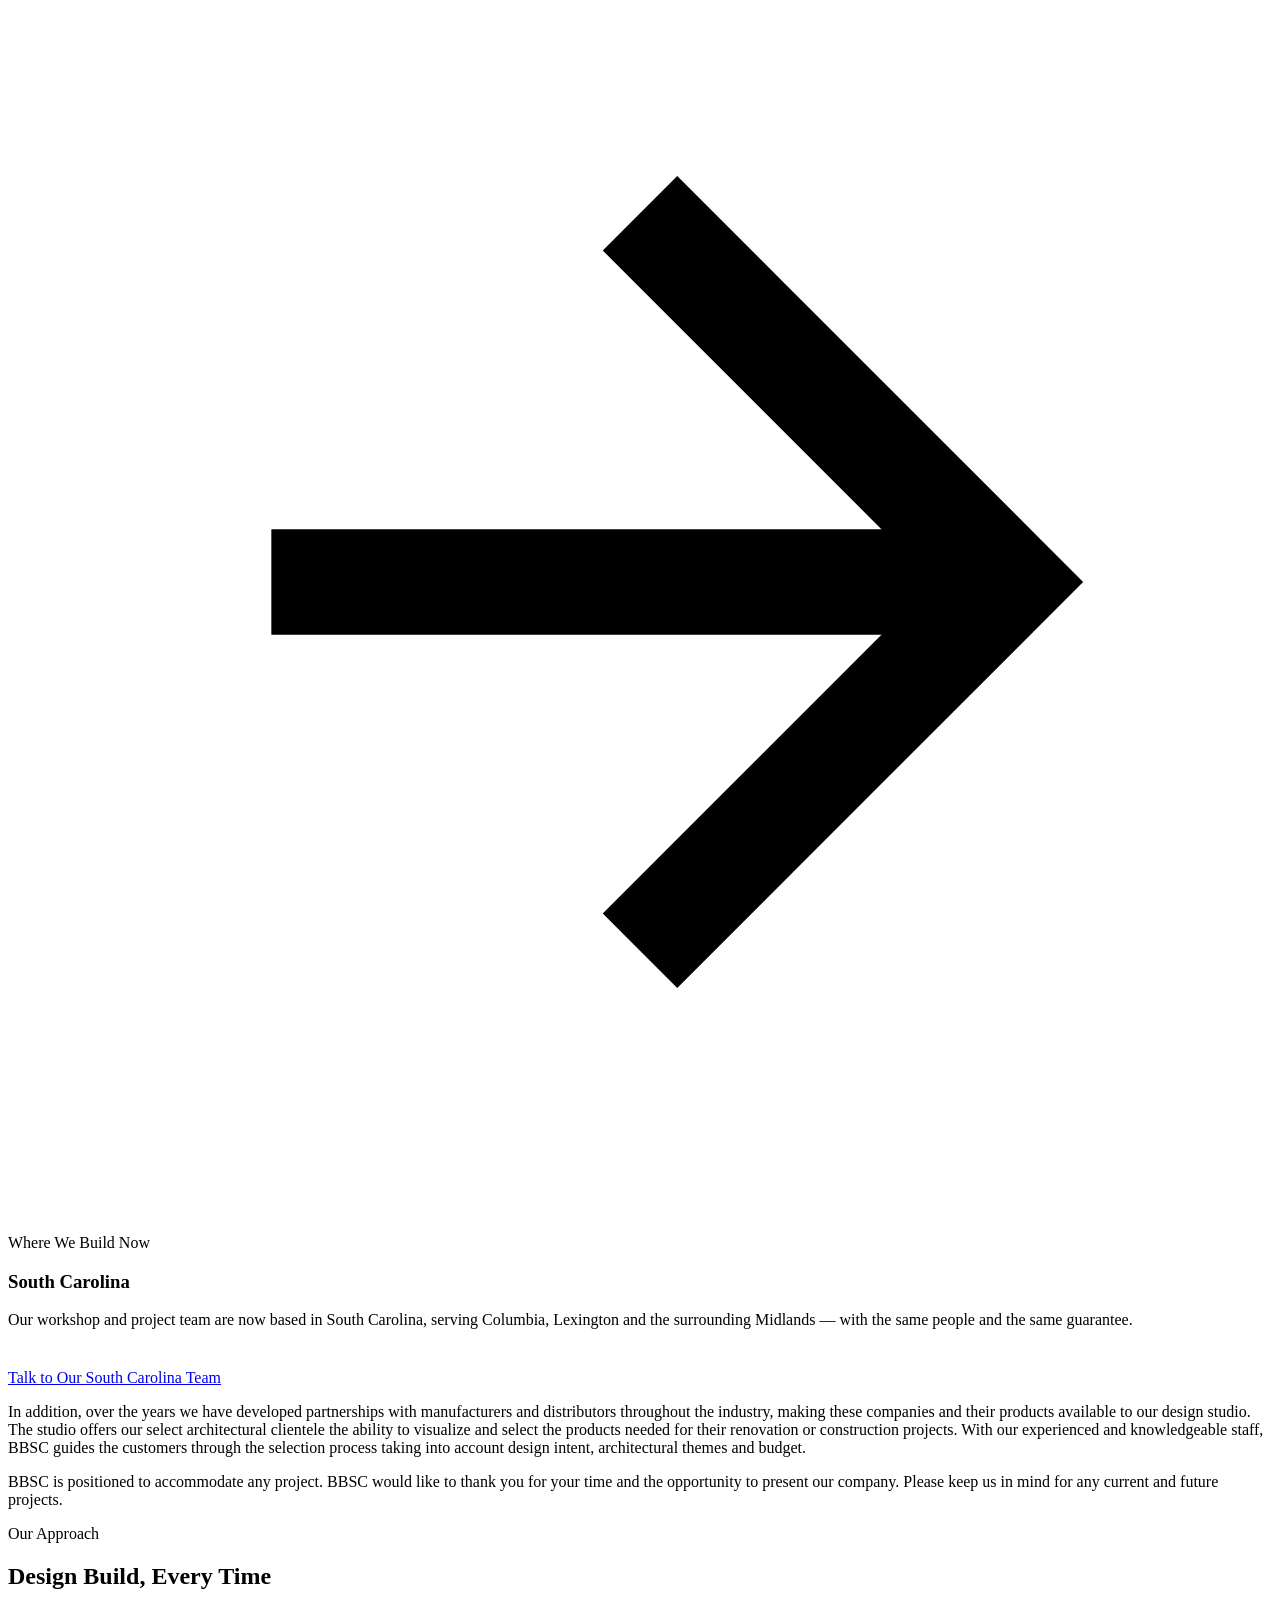
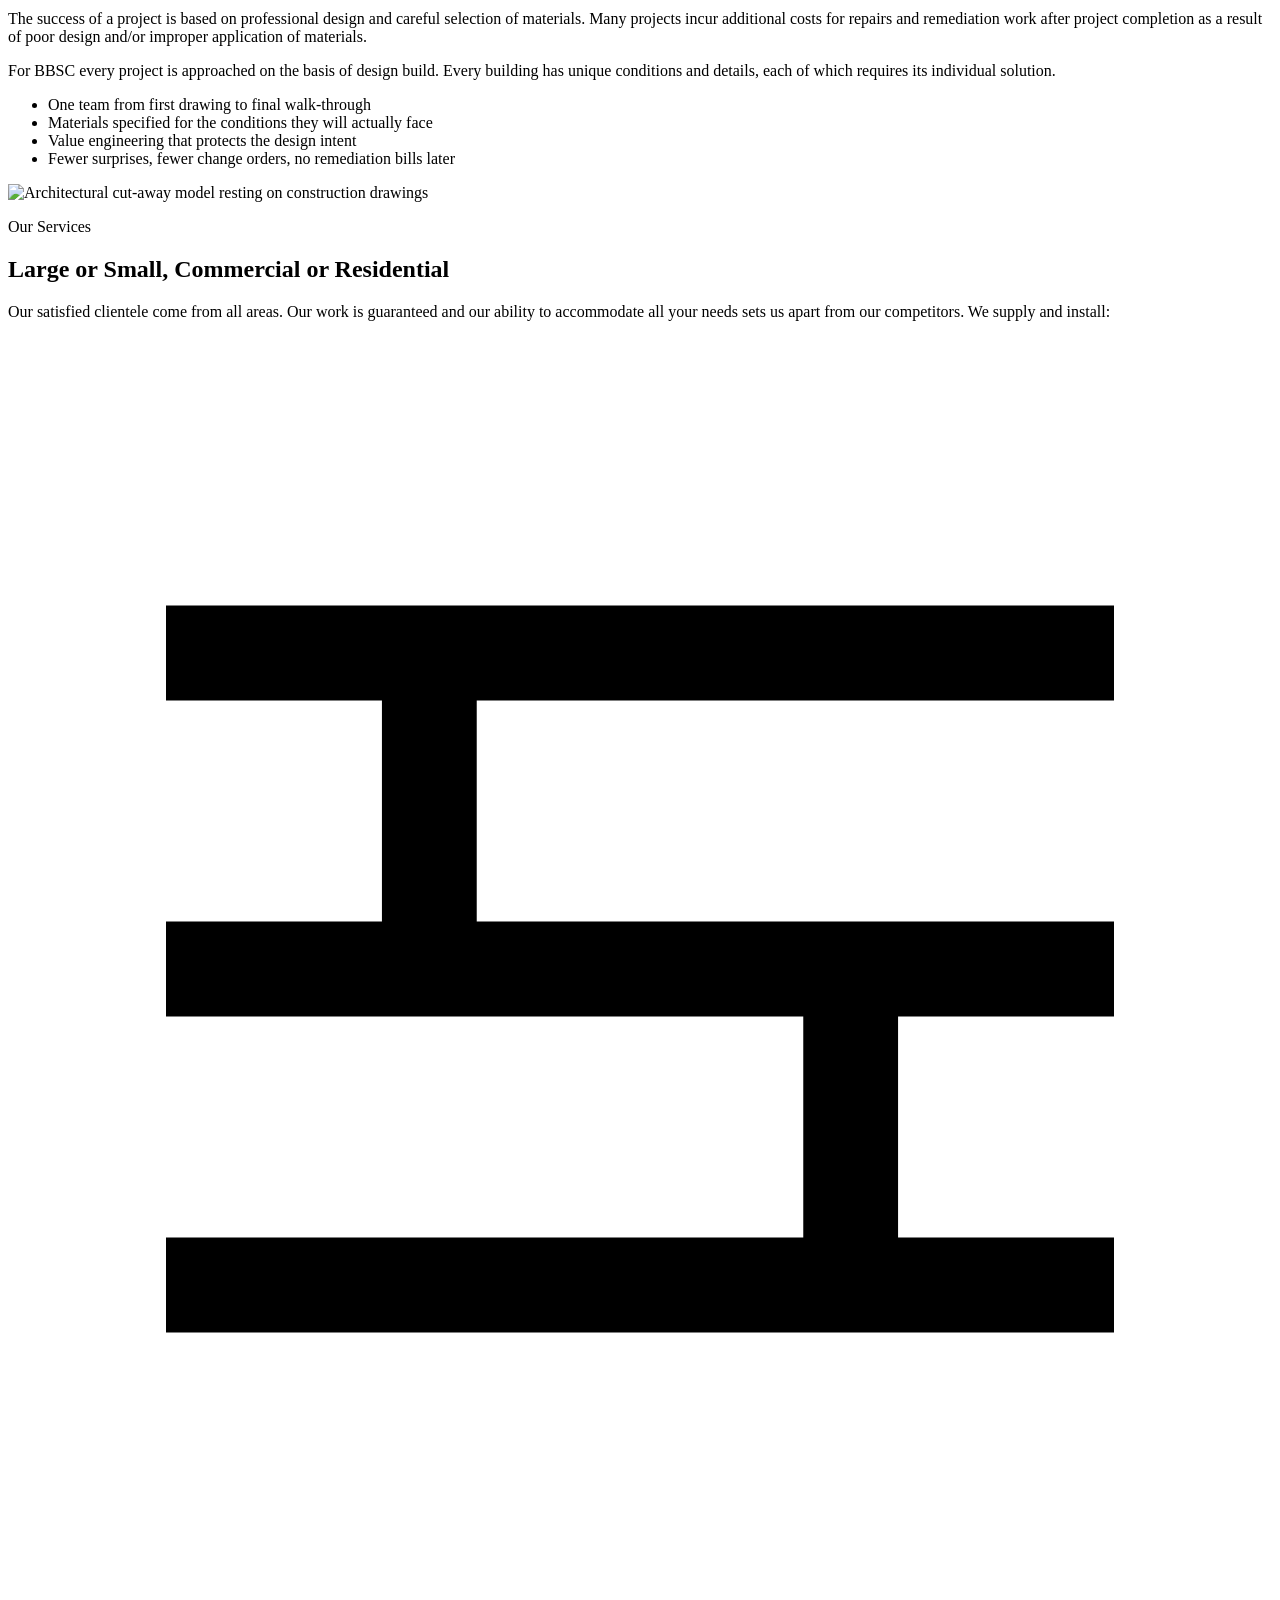
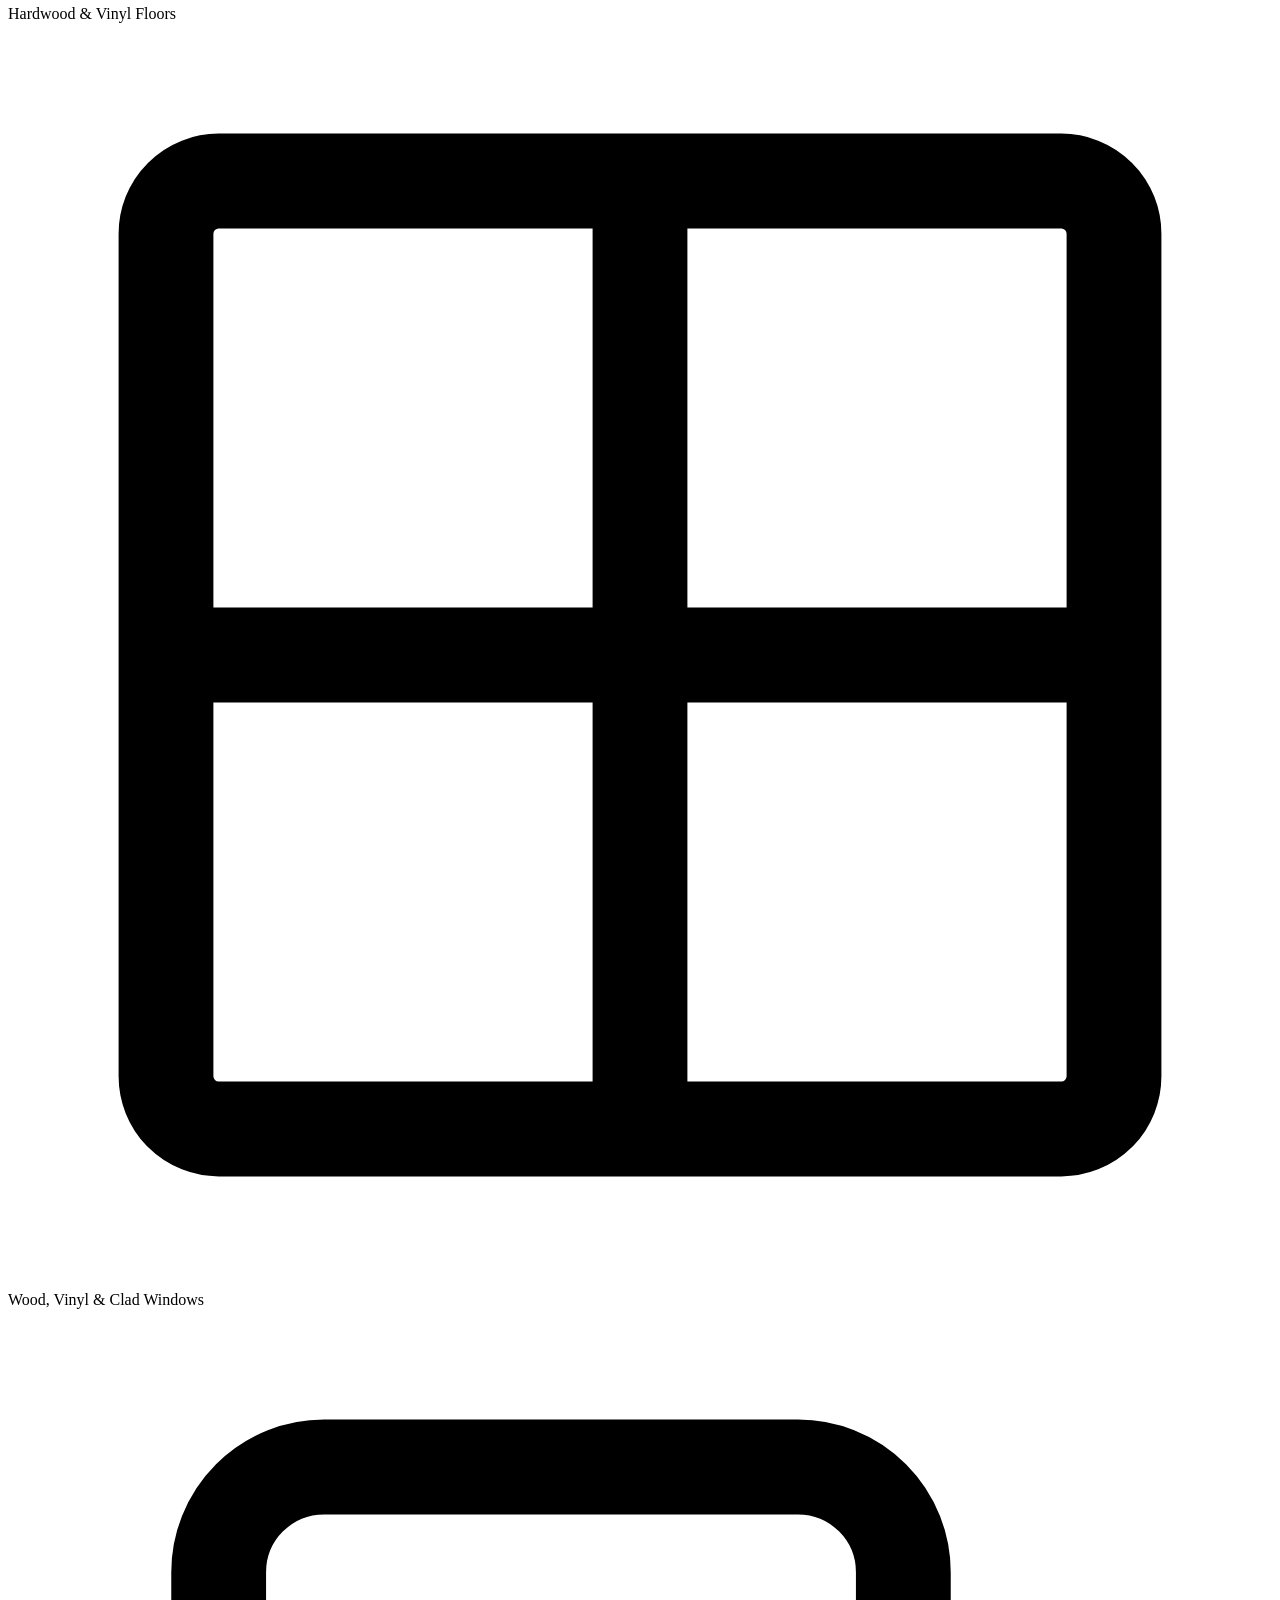
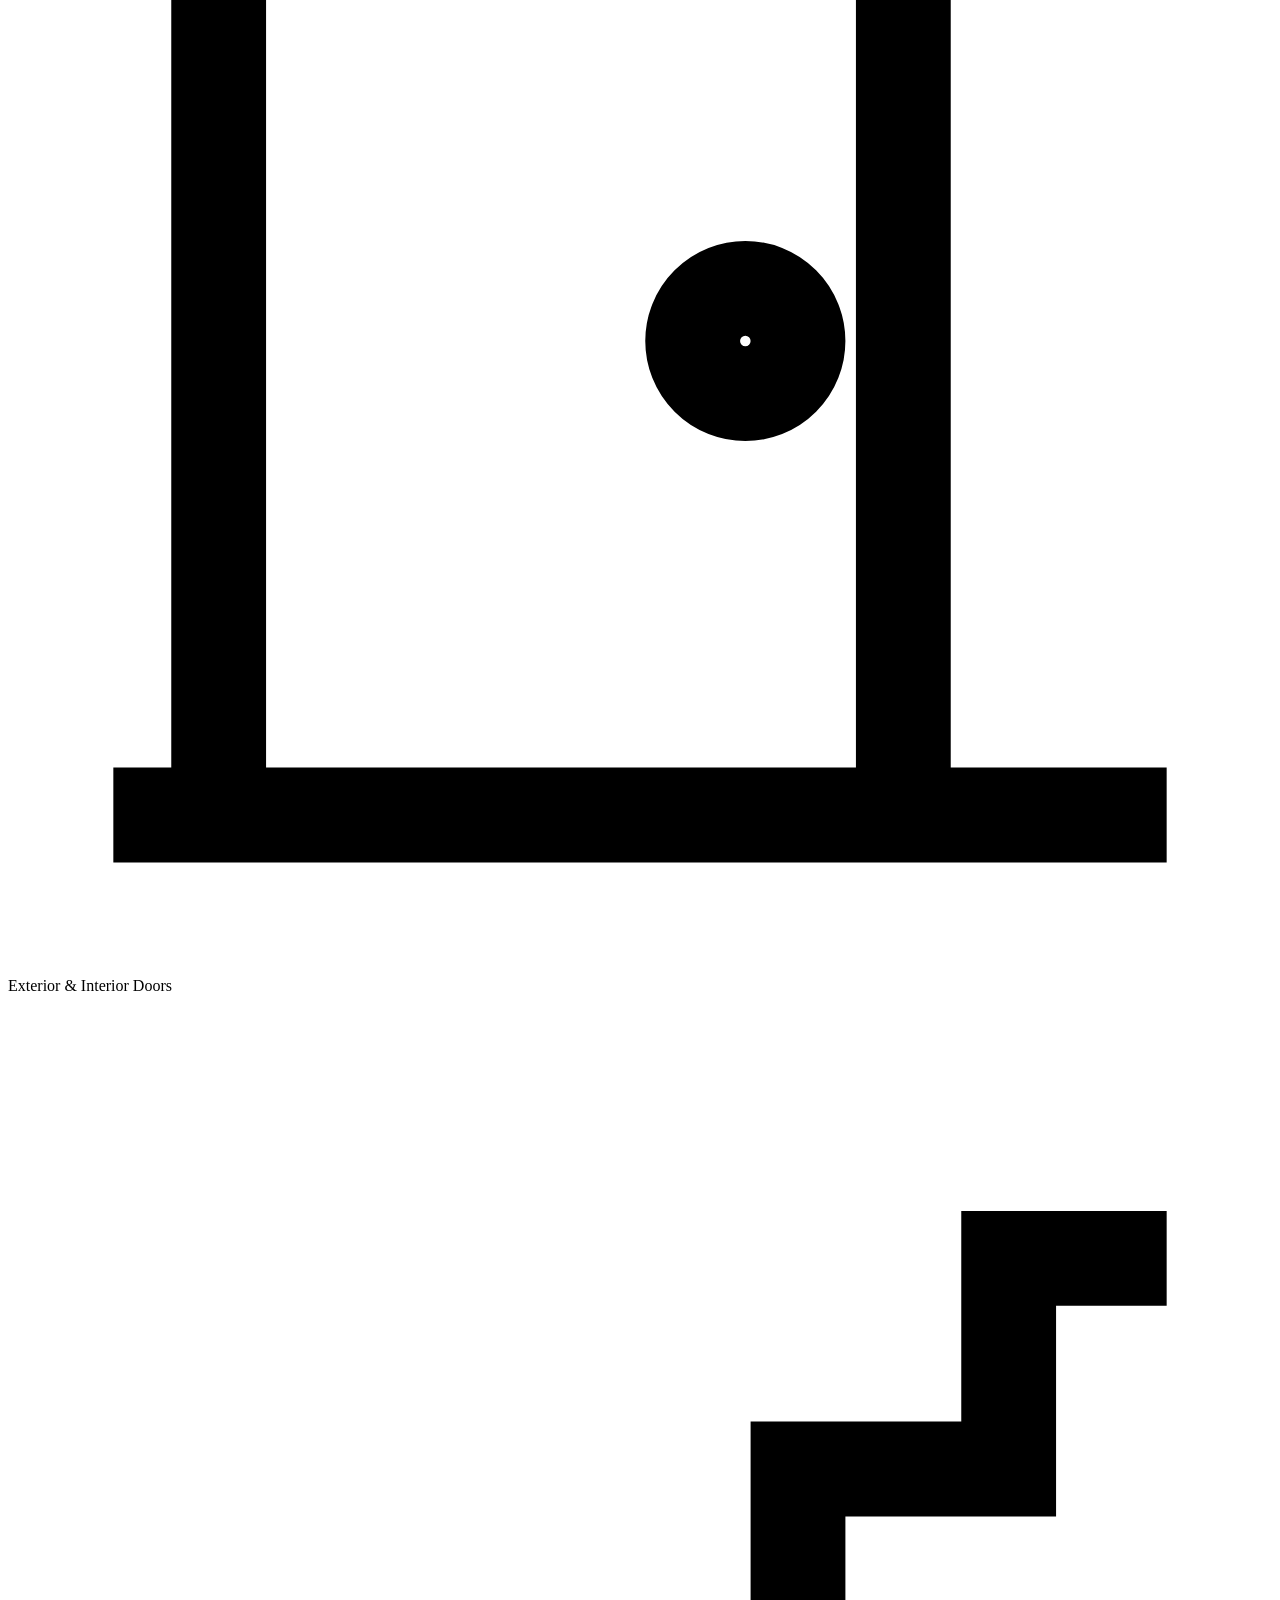
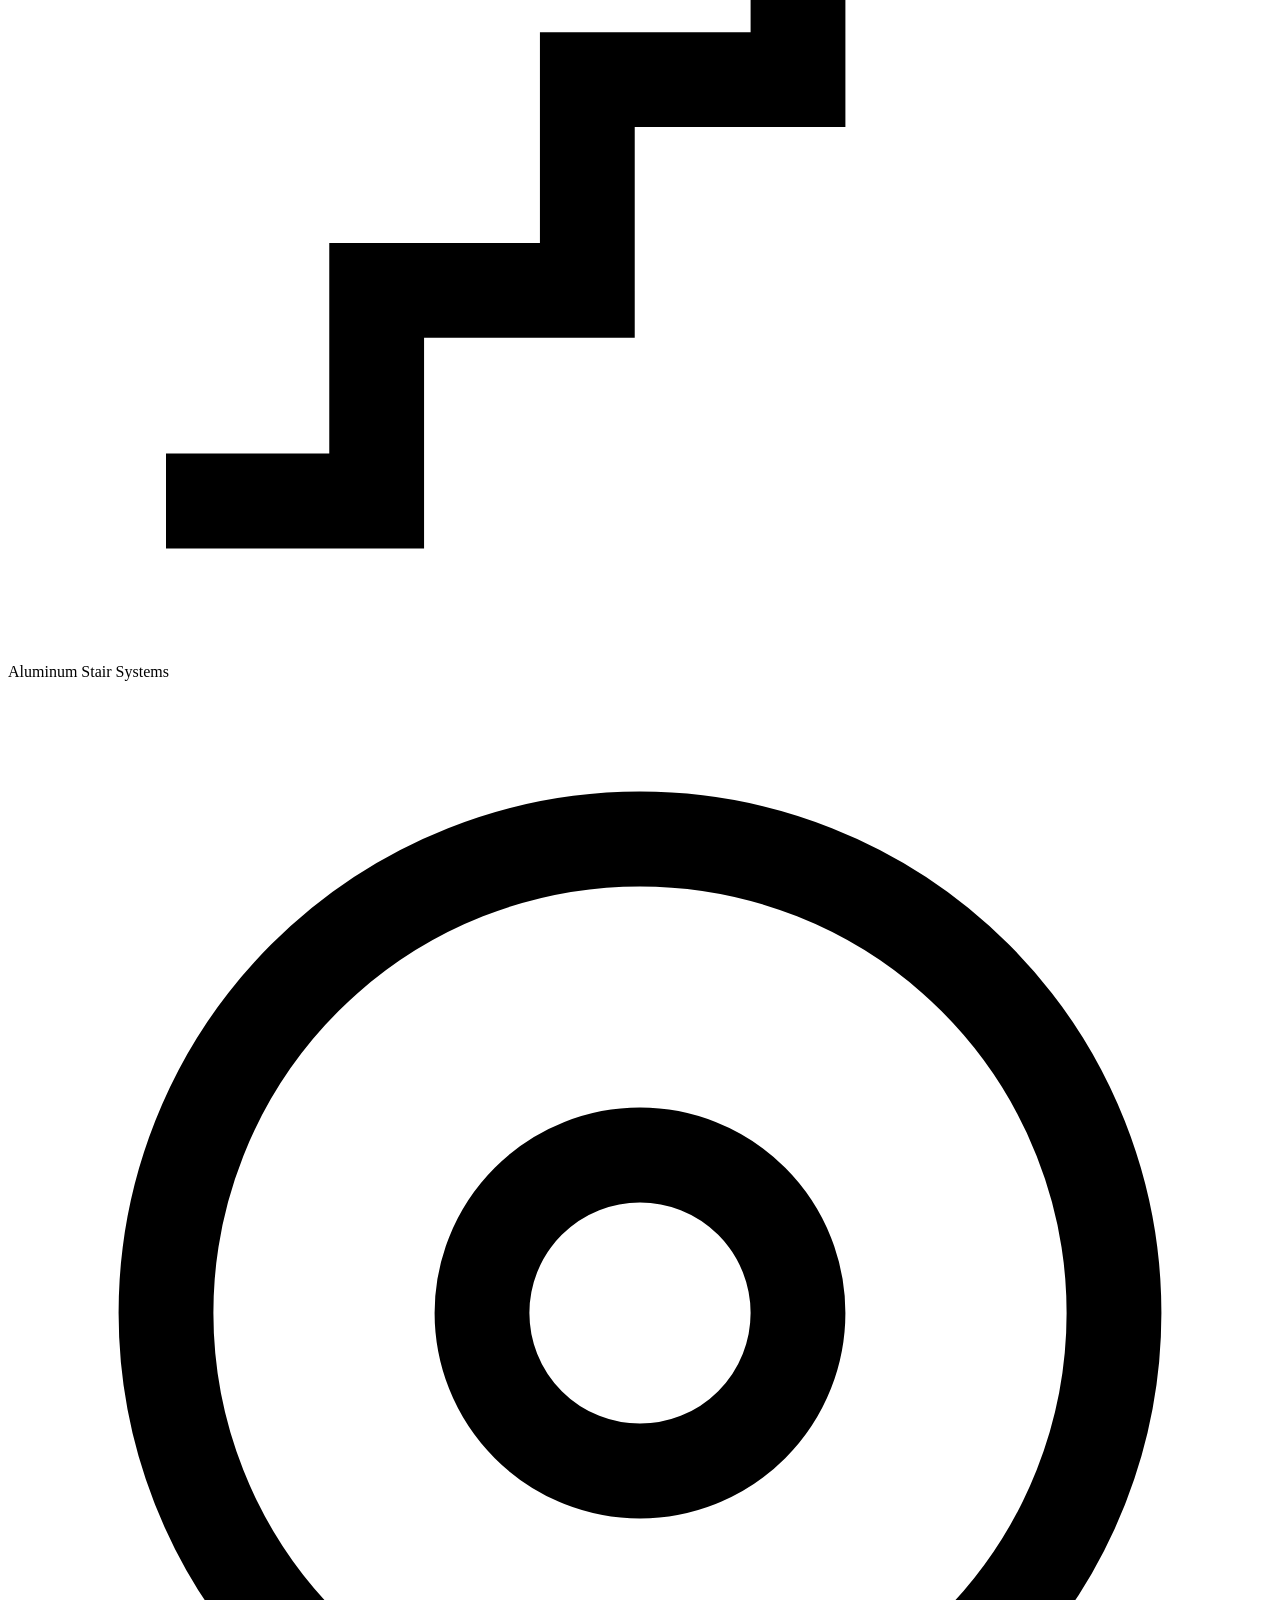
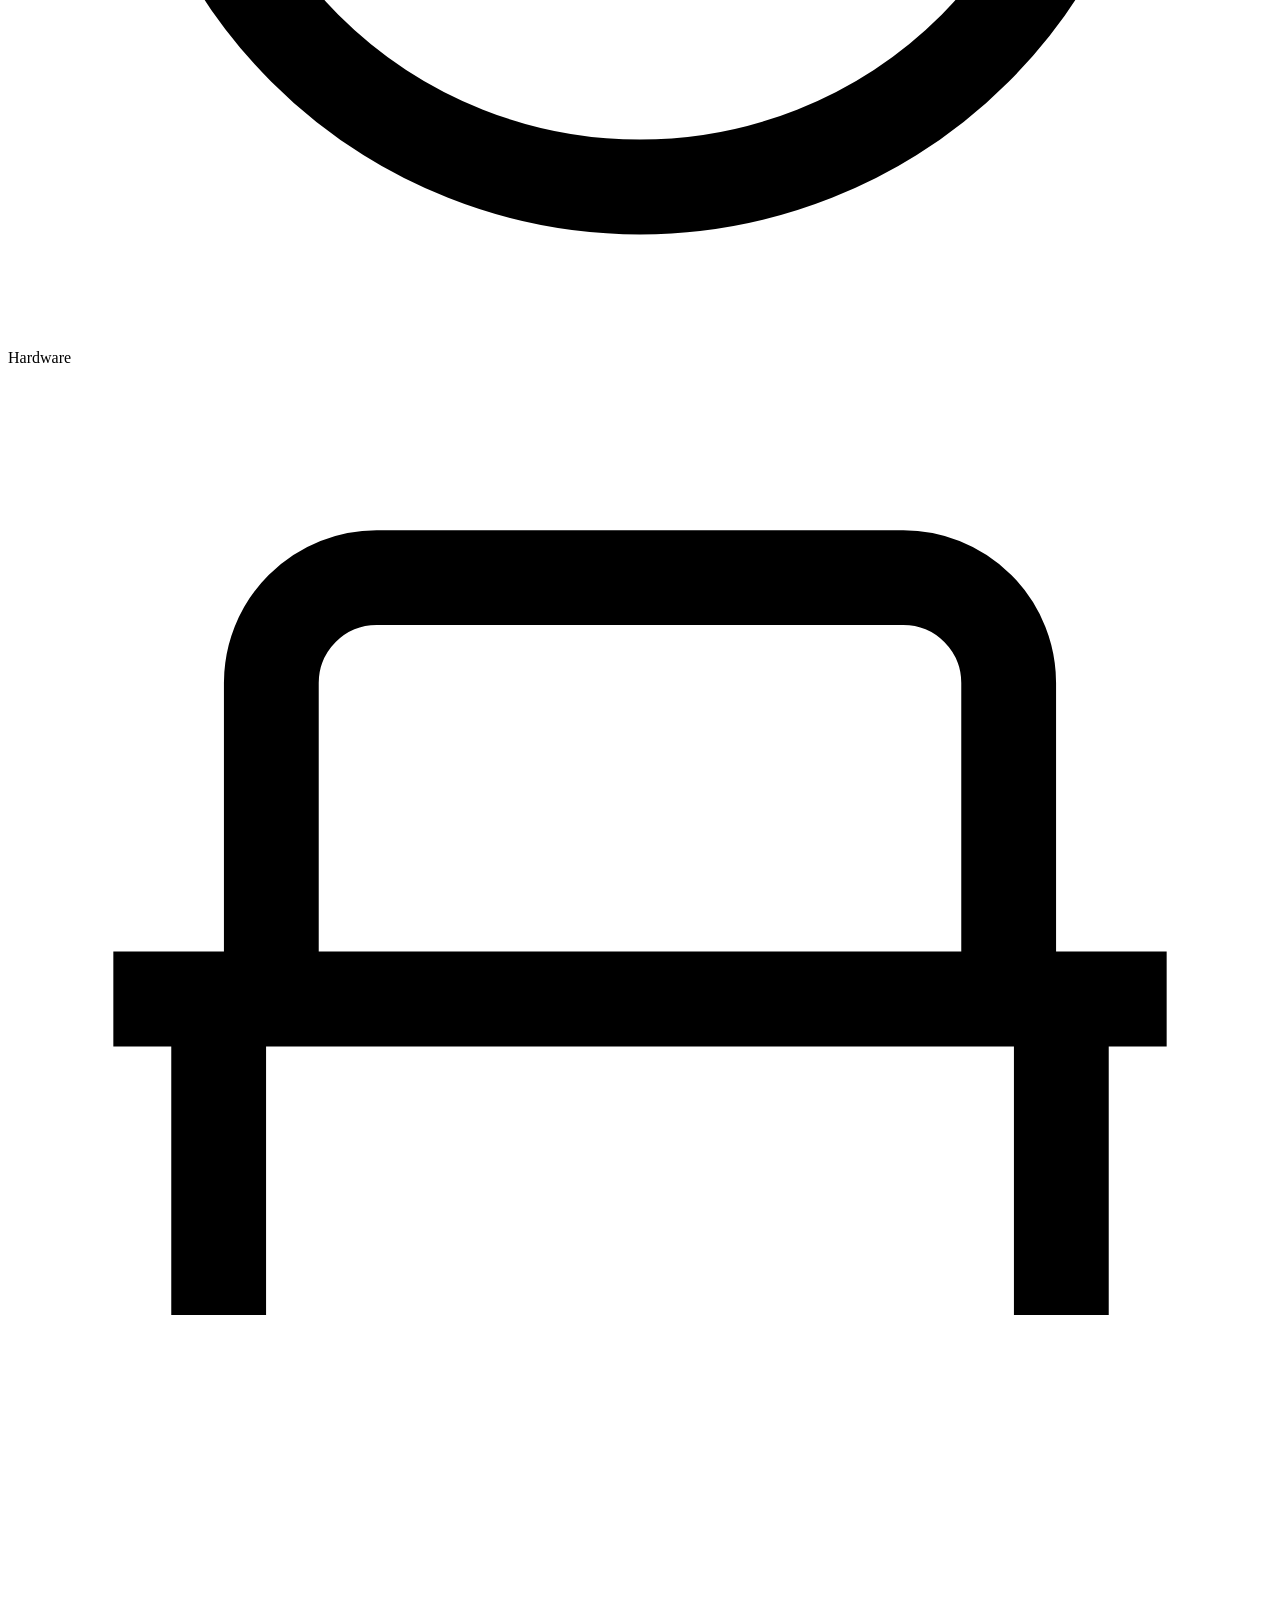
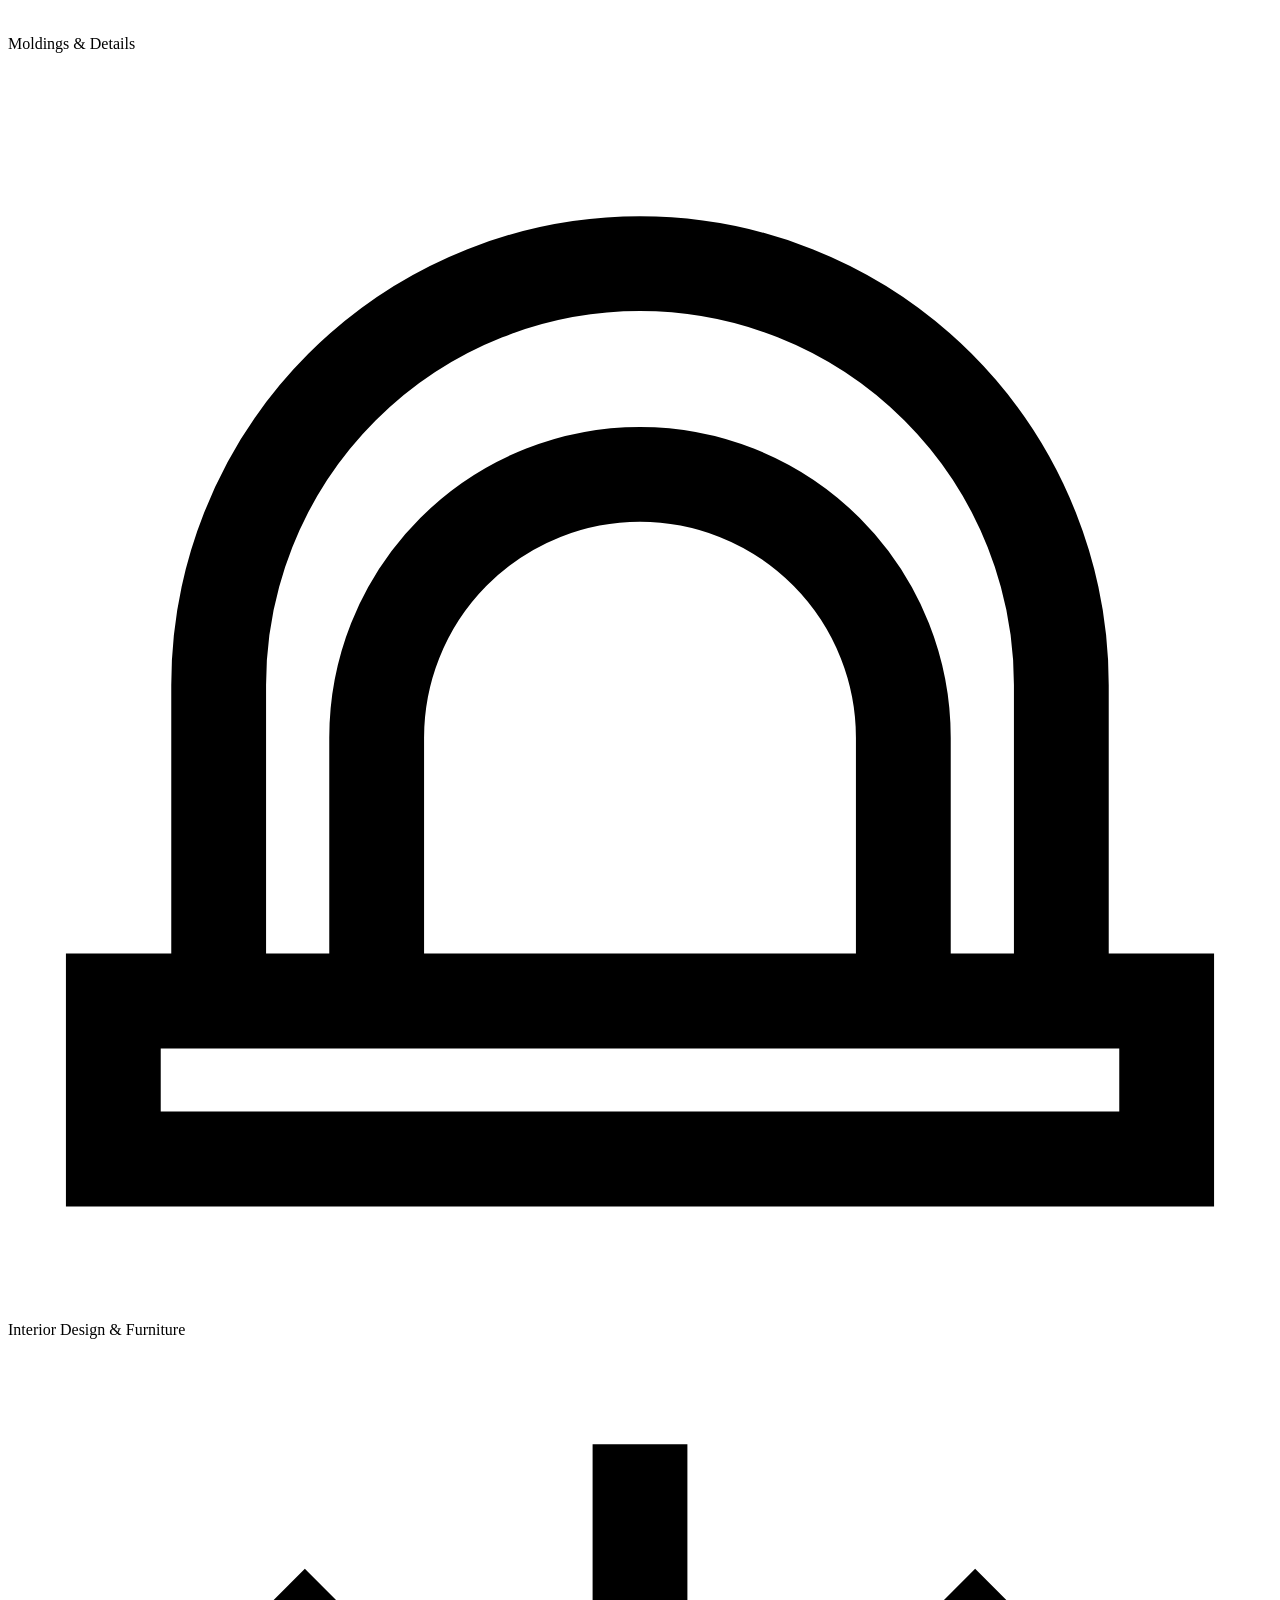
==== commit d150ffdb: "Attribute 30-year experience to principals, hold counters until figures arrive - Reword banner, mark" ====
--- a/about.html
+++ b/about.html
@@ -4,7 +4,7 @@
 <meta charset="utf-8">
 <meta name="viewport" content="width=device-width, initial-scale=1">
 <title>About Us | Better Build SC</title>
-<meta name="description" content="A South Carolina design build firm with over three decades of construction, design, manufacturing and installation of custom doors, windows, wood staircases, millwork and hardwood flooring — serving Columbia, Lexington and the Midlands.">
+<meta name="description" content="A South Carolina design build firm whose principals bring over three decades of construction, design, manufacturing and installation of custom doors, windows, wood staircases, millwork and hardwood flooring — serving Columbia, Lexington and the Midlands.">
 <link rel="icon" href="images/favicon.png" type="image/png">
 <link rel="preconnect" href="https://fonts.googleapis.com">
 <link rel="preconnect" href="https://fonts.gstatic.com" crossorigin>
@@ -37,7 +37,7 @@
 <div class="relocate">
   <div class="container">
     <svg viewBox="0 0 24 24" fill="none" stroke="currentColor" stroke-width="2" aria-hidden="true"><path d="M21 10c0 6-9 12-9 12s-9-6-9-12a9 9 0 0 1 18 0z"/><circle cx="12" cy="10" r="3"/></svg>
-    <p><b>California born, now building in South Carolina.</b> Over 30 years of work across California &mdash; we have moved east and are now serving Columbia, Lexington and the surrounding Midlands. <a href="about.html#our-move">Read our story</a></p>
+    <p><b>Thirty years of California building, now in South Carolina.</b> Our team has moved east and is serving Columbia, Lexington and the surrounding Midlands. <a href="about.html#our-move">Read our story</a></p>
   </div>
 </div>
 
@@ -116,14 +116,14 @@
     <div class="container split split--wide-right">
       <div class="split-media split-media--framed" data-reveal="left">
         <img src="images/palisades-foyer.jpg" alt="Marble entry foyer with custom moldings by BBSC" loading="lazy">
-        <div class="badge-years"><b>30+</b><span>Years Building</span></div>
+        <div class="badge-years"><b>30+</b><span>Years of Team Experience</span></div>
       </div>
       <div data-reveal="right">
         <p class="eyebrow">About Us</p>
         <h2>Hello, We Are<br>Better Build SC</h2>
         <div class="rule"></div>
         <p class="lede">Here at BBSC we have an experienced team of professionals with a commitment to quality and service. We meet the needs of our customers in all phases of their projects. In the time that we have been in business, our satisfied clientele come from all areas. Whether commercial or residential, every project gets our full attention.</p>
-        <p>With over three decades of experience and expertise in construction, design, manufacturing and installation of custom doors, windows, wood staircases, millwork and hardwood flooring combined with our ability to provide comprehensive and quality service is what separates us from our competitors. BBSC has played an integral part in a wide range of commercial and residential projects such as custom luxury homes, high end multi-family dwellings, hotels, schools, as well as public and city buildings.</p>
+        <p>With over three decades of experience and expertise in construction, design, manufacturing and installation of custom doors, windows, wood staircases, millwork and hardwood flooring combined with our ability to provide comprehensive and quality service is what separates us from our competitors. Our principals have played an integral part in a wide range of commercial and residential projects such as custom luxury homes, high end multi-family dwellings, hotels, schools, as well as public and city buildings.</p>
       </div>
     </div>
   </section>
@@ -134,7 +134,7 @@
       <div class="section-head section-head--center" data-reveal>
         <p class="eyebrow eyebrow--center">Our Story</p>
         <h2>From California to South Carolina</h2>
-        <p>BBSC was founded and grew up in California. For over 30 years we designed, built and finished landmark hotels, city and school buildings, restaurants and custom luxury homes across the state. That same team, the same trades and the same standards have now moved east &mdash; BBSC is open in South Carolina and taking on work in the Columbia and Lexington area.</p>
+        <p>Our principals and project managers spent more than 30 years in California designing, building and finishing landmark hotels, city and school buildings, restaurants and custom luxury homes across the state. Better Build SC was founded to bring that same team, the same trades and the same standards east &mdash; we are open in South Carolina and taking on work in the Columbia and Lexington area.</p>
       </div>
 
       <div class="journey" data-reveal>
@@ -214,6 +214,8 @@
     </div>
   </section>
 
+  <!-- Stats: OFFLINE until Mark supplies real figures for years, projects, market sectors and guaranteed work.
+       The values below are placeholders — do not publish. Remove this comment wrapper to restore.
   <section class="section section--tight">
     <div class="container">
       <div class="stats" data-reveal>
@@ -224,6 +226,7 @@
       </div>
     </div>
   </section>
+  -->
 
   <!-- CTA band =========================================================== -->
   <section class="band">
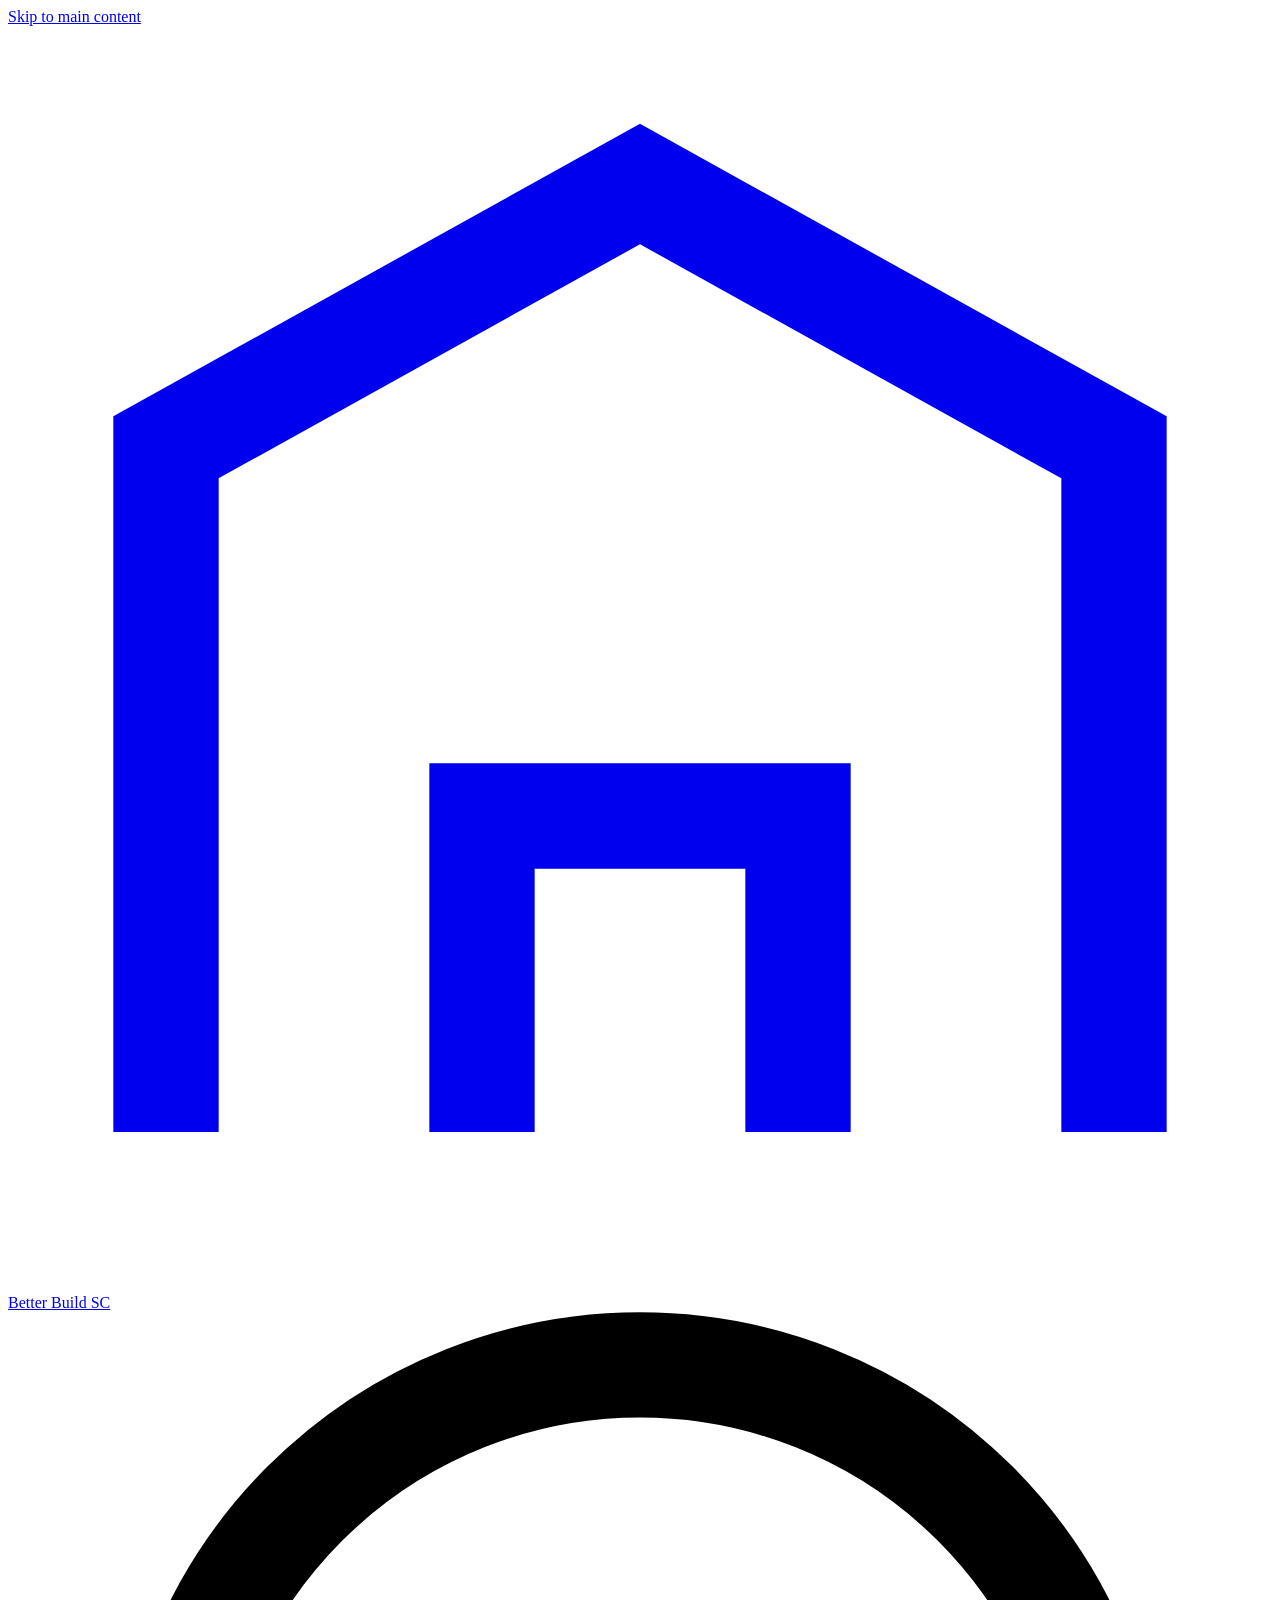
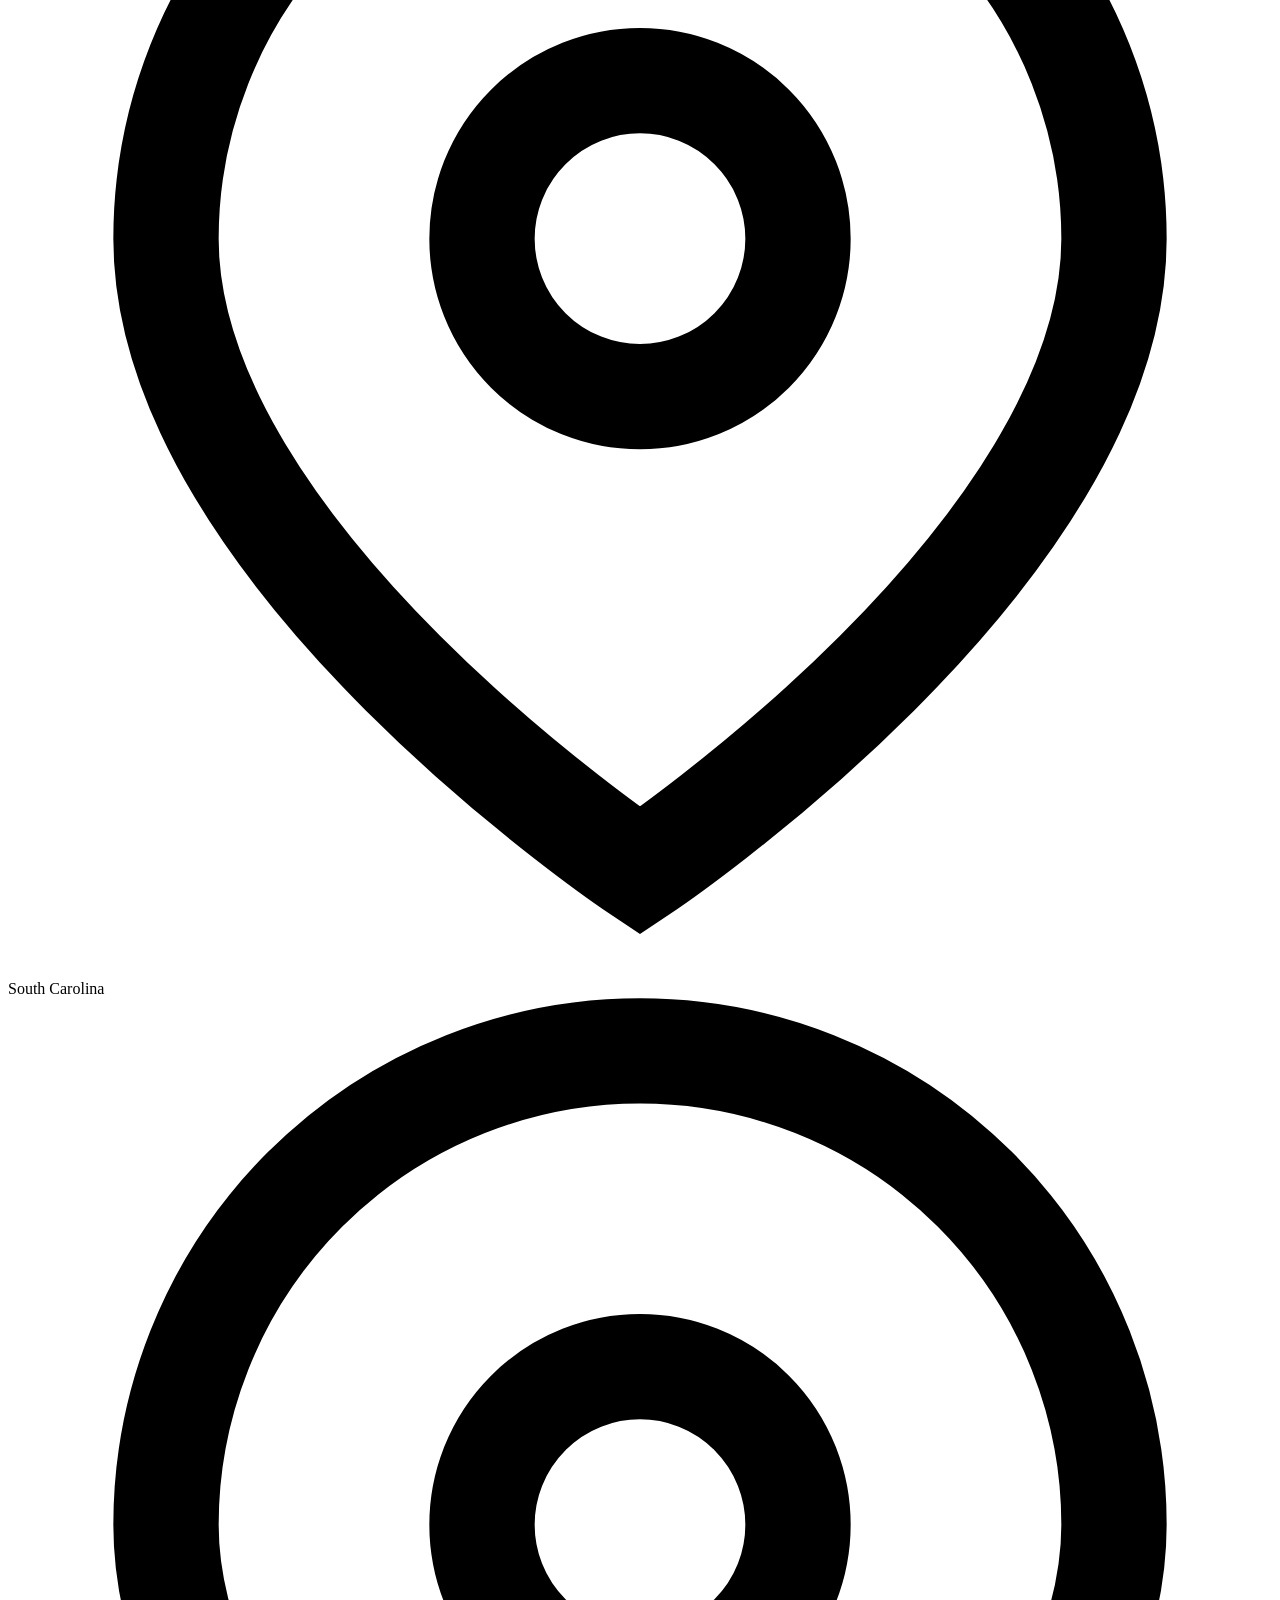
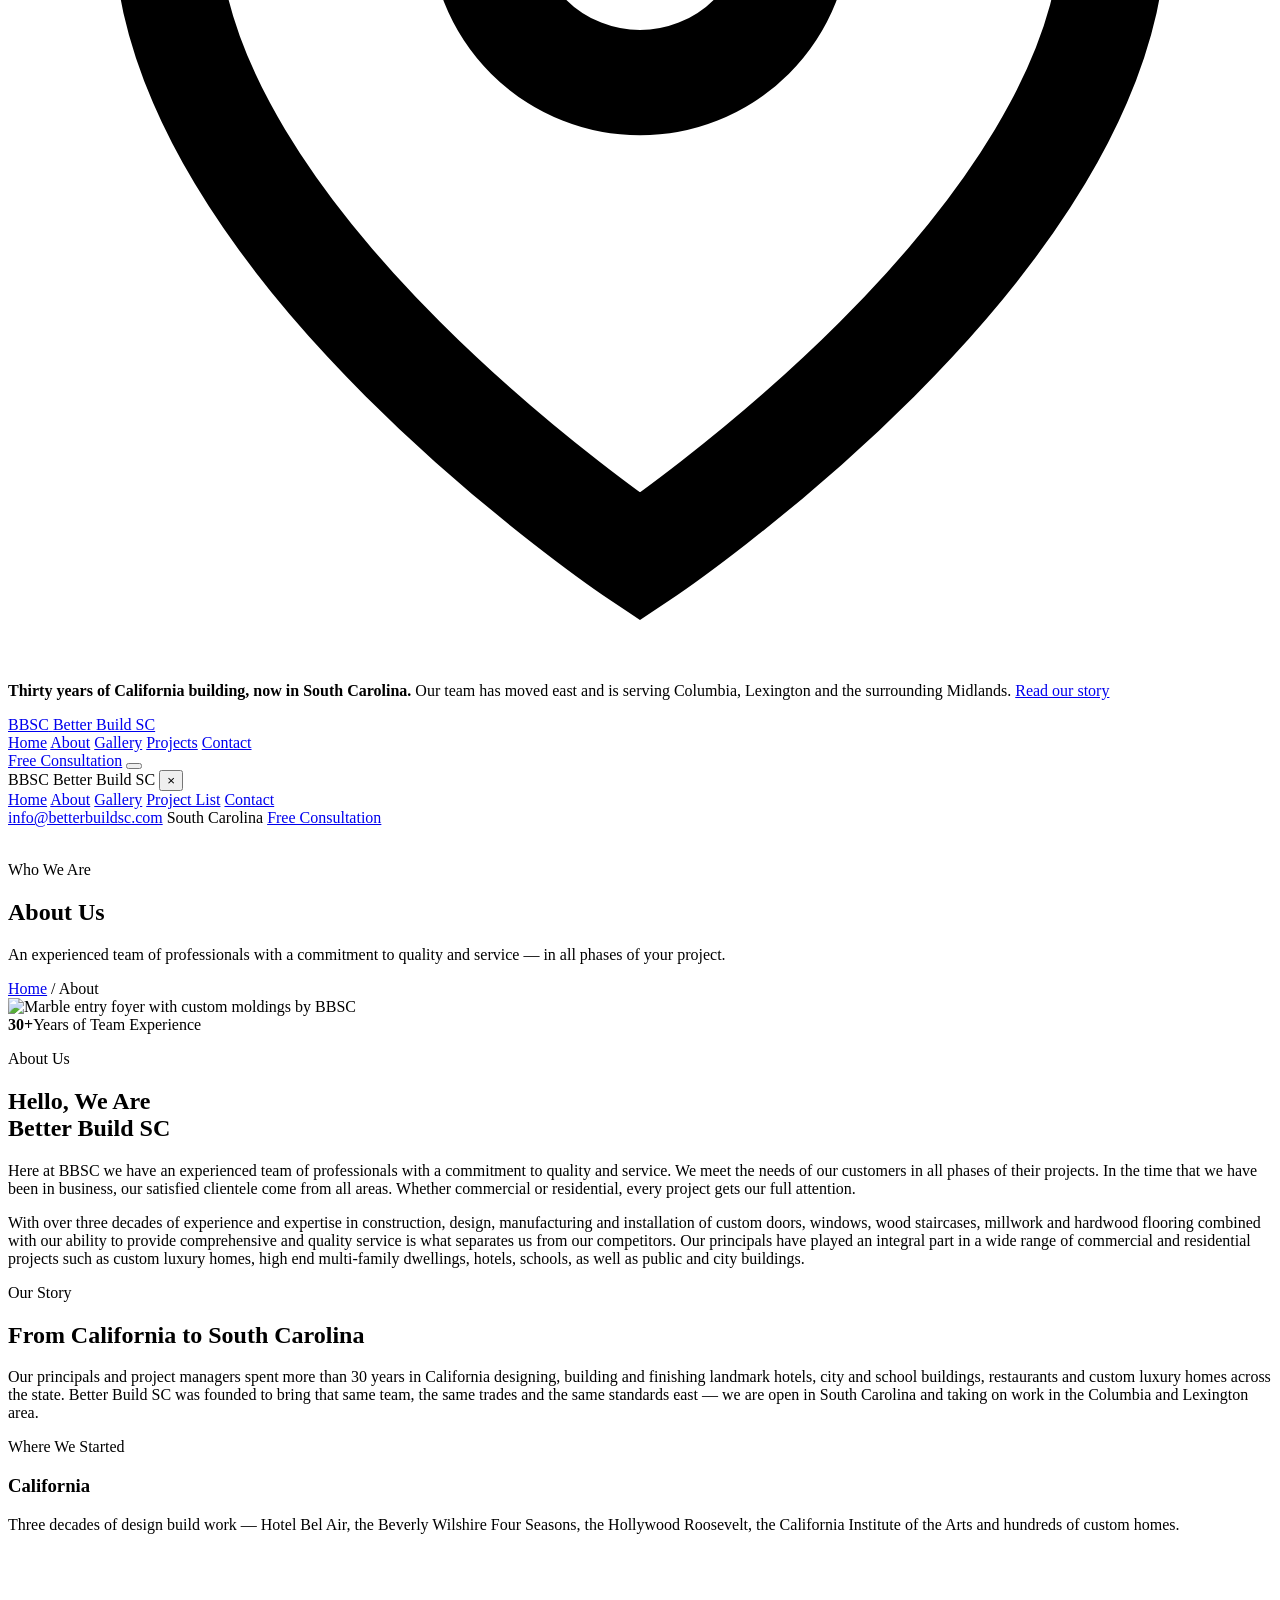
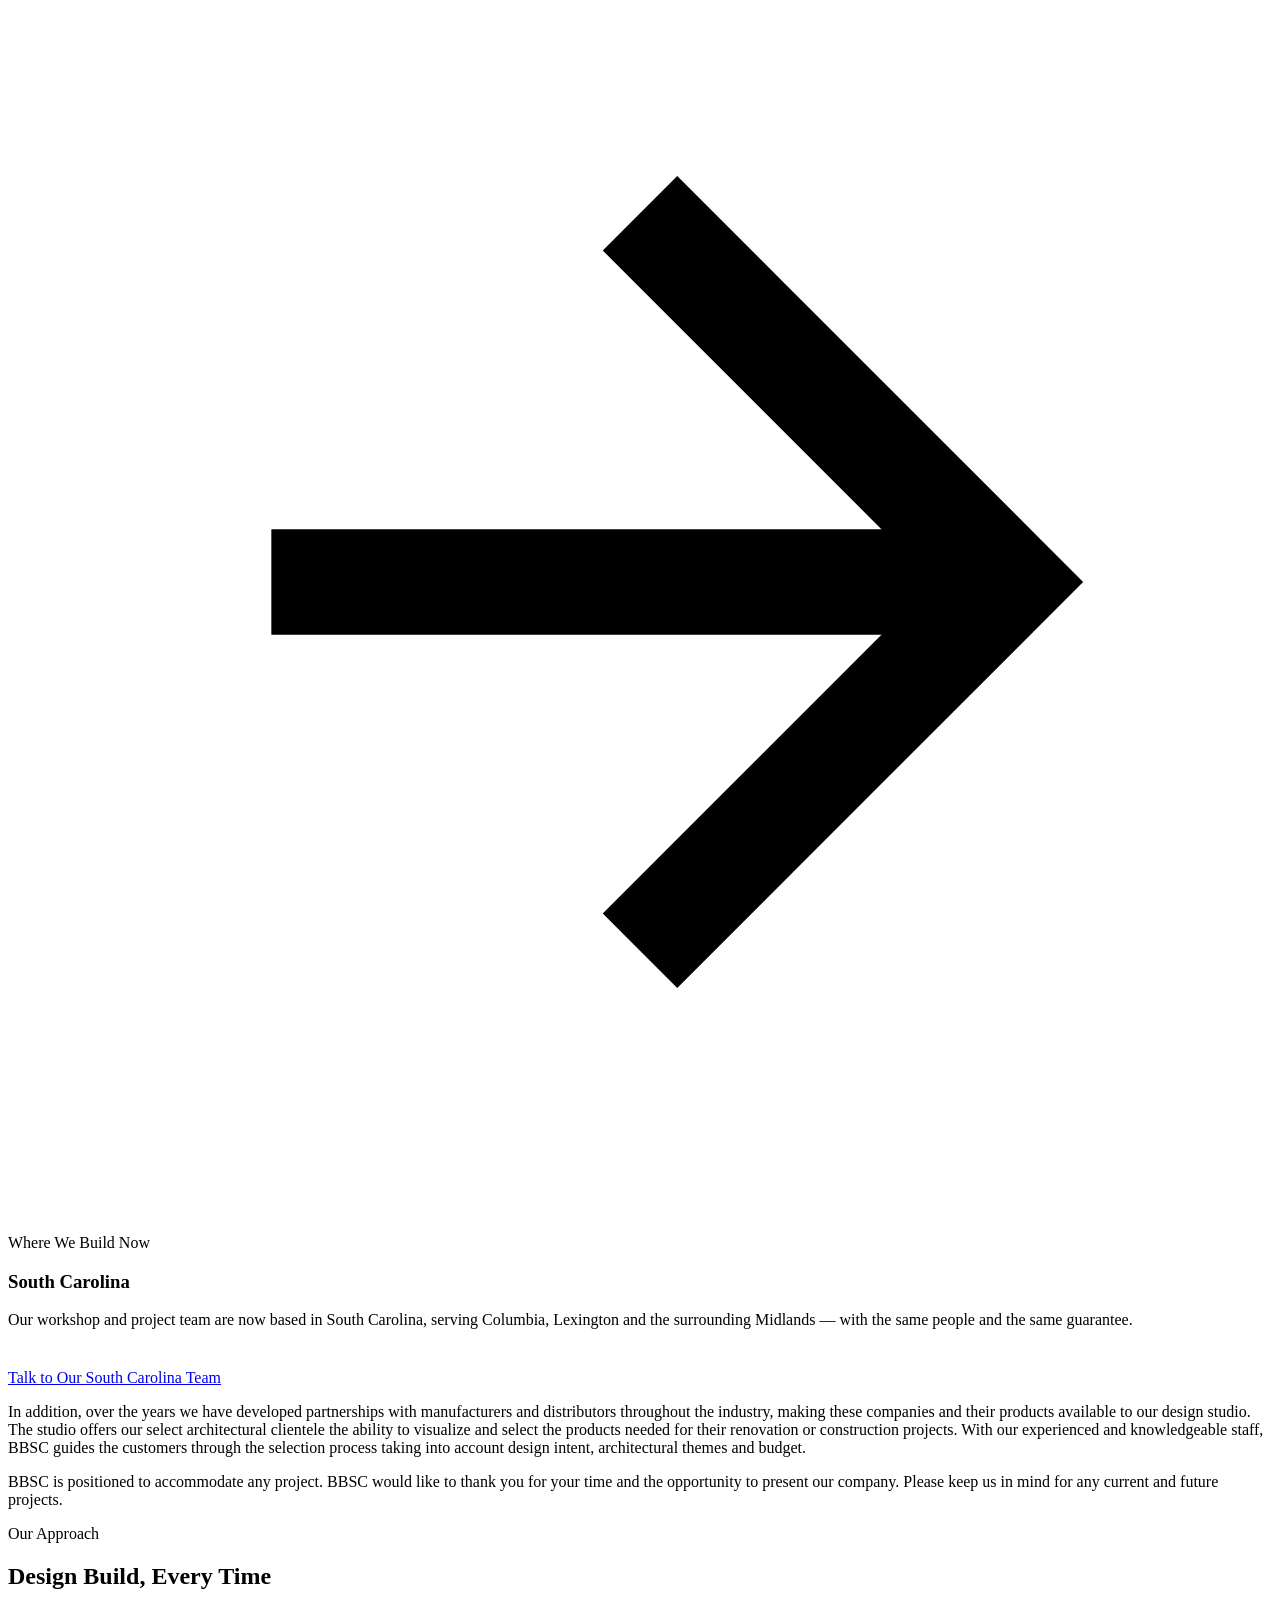
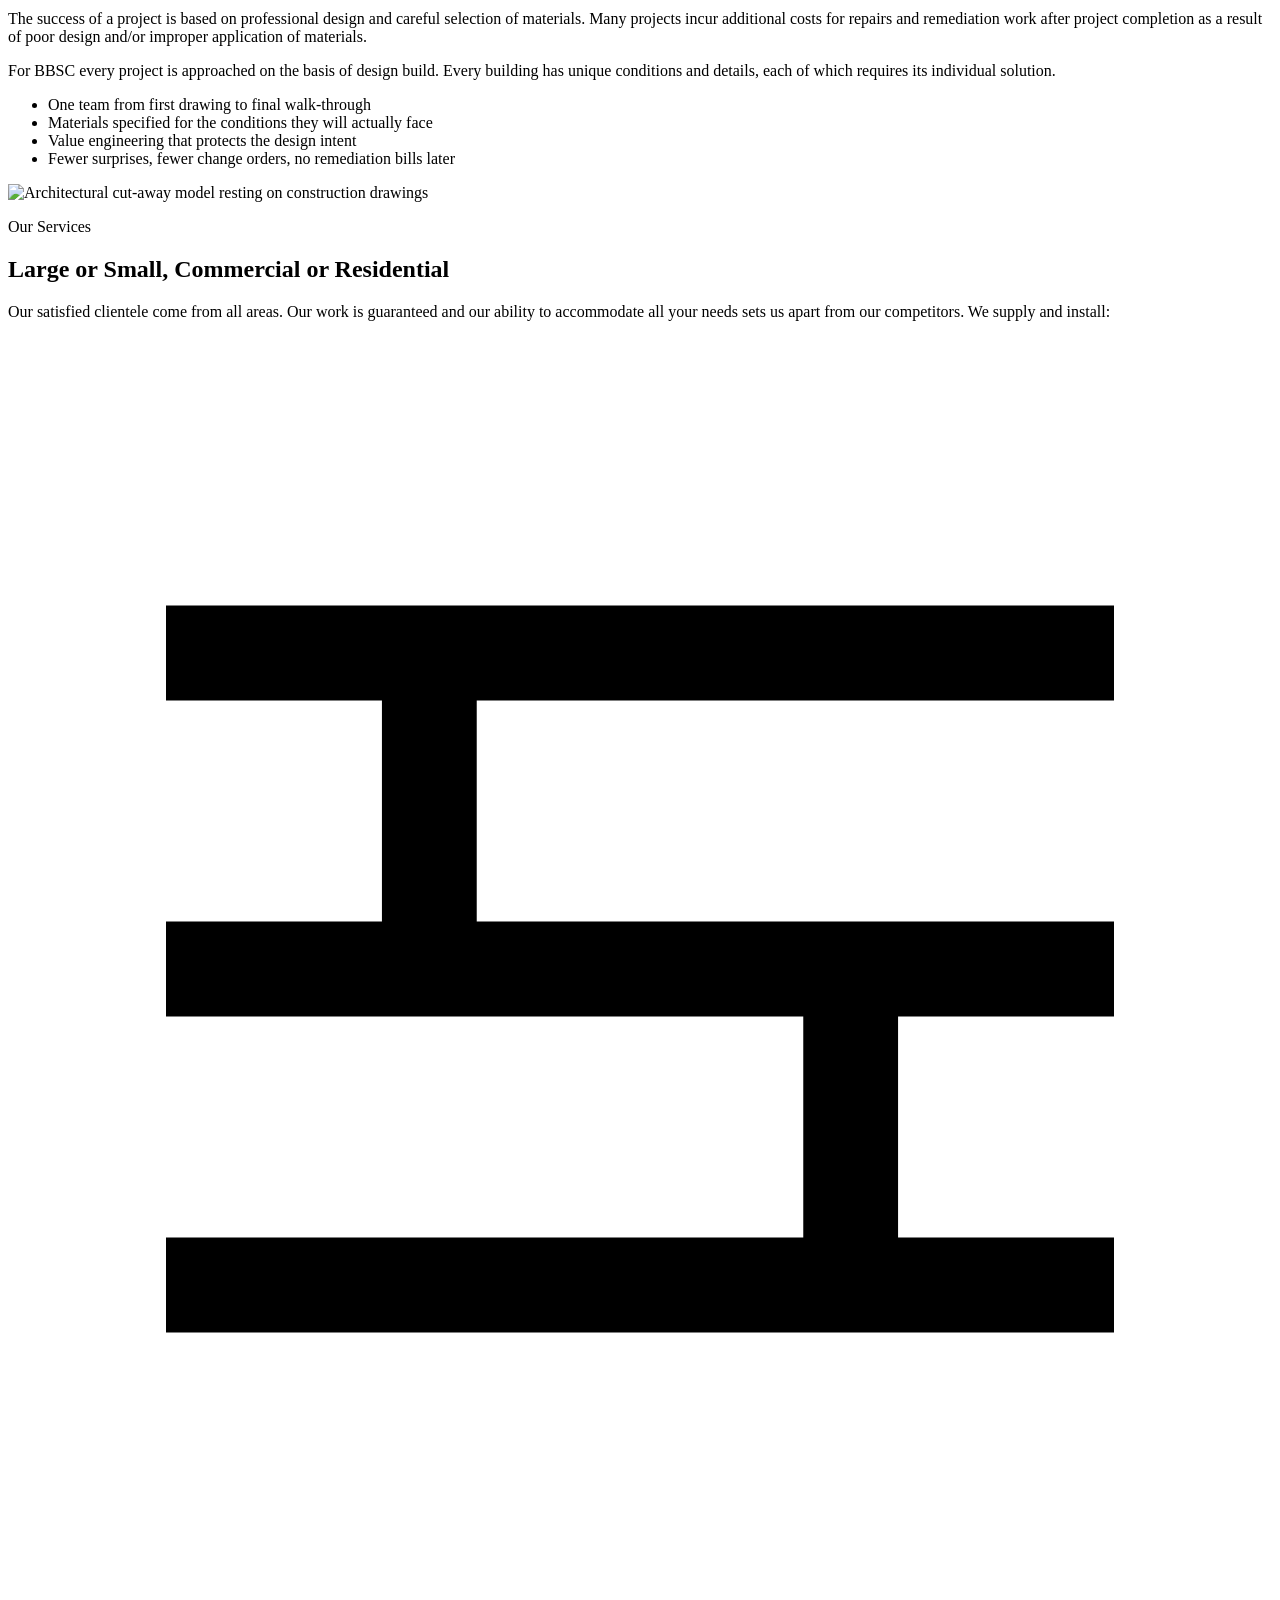
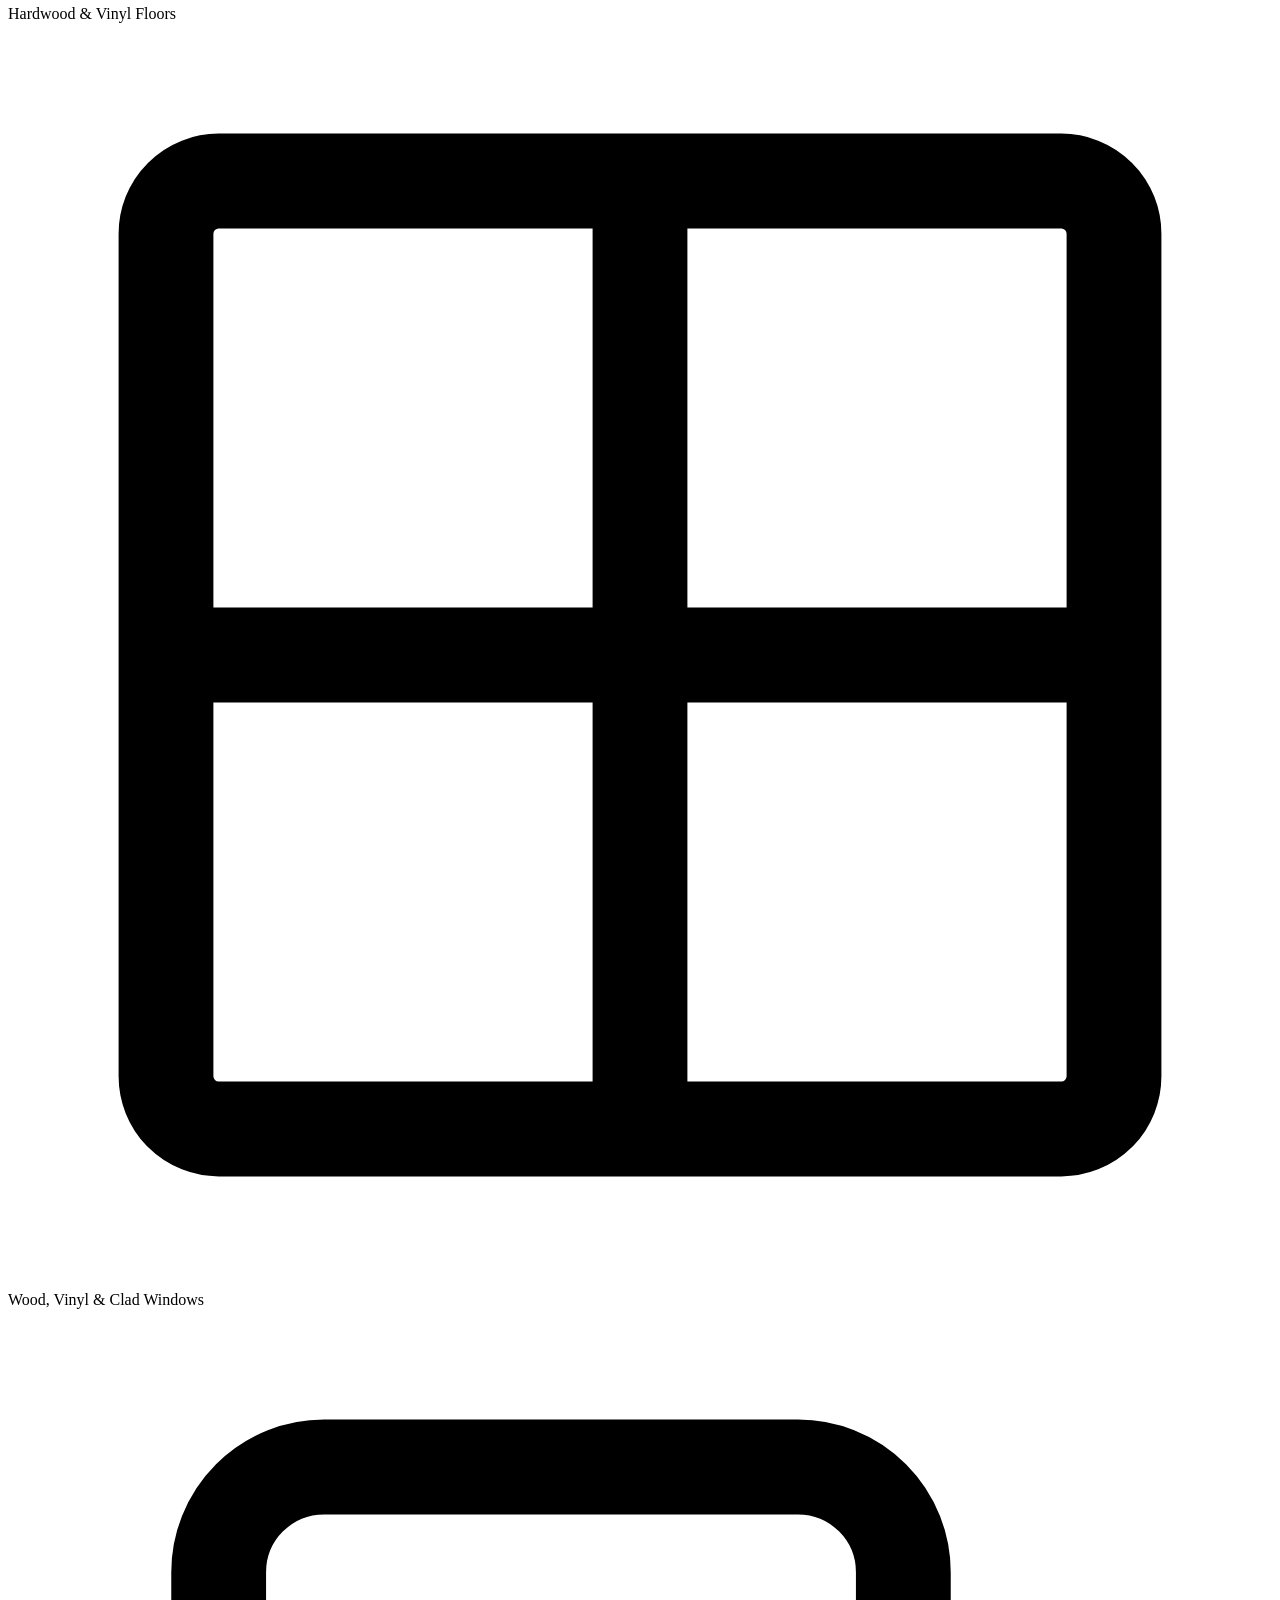
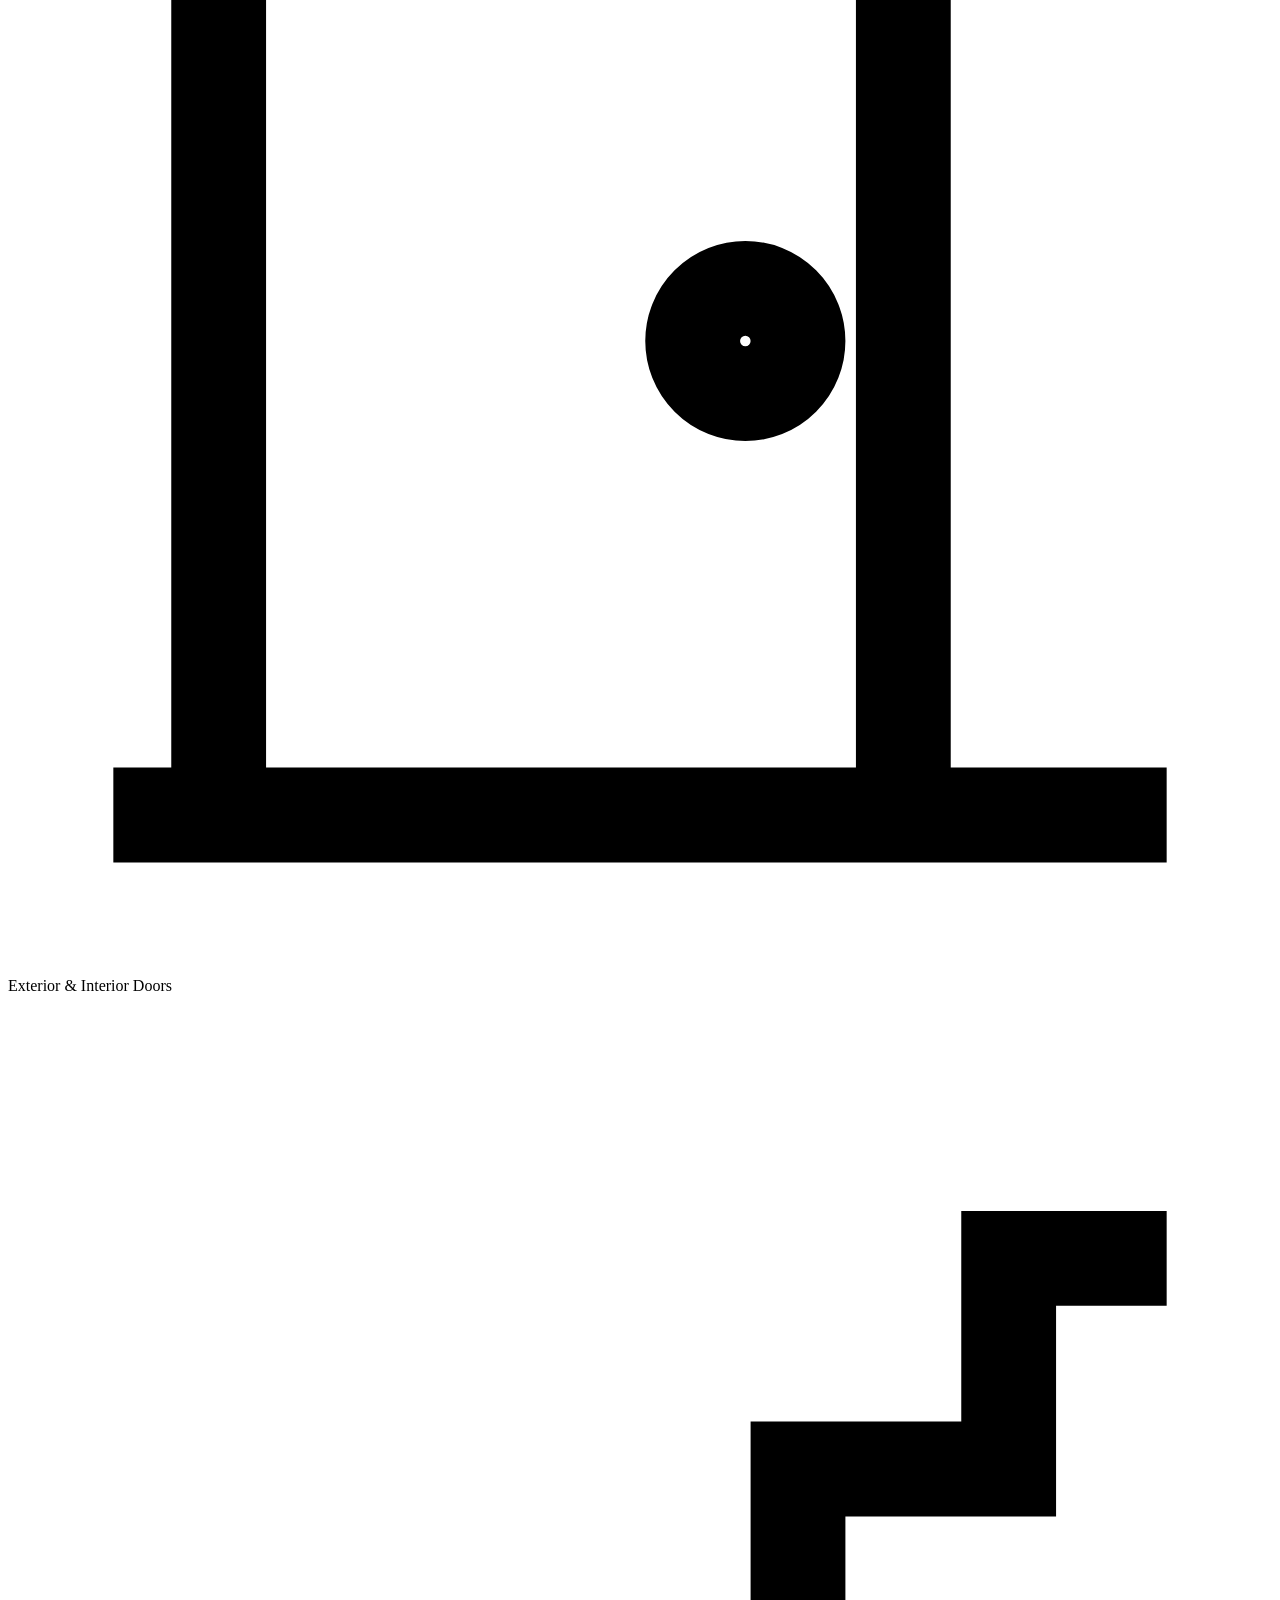
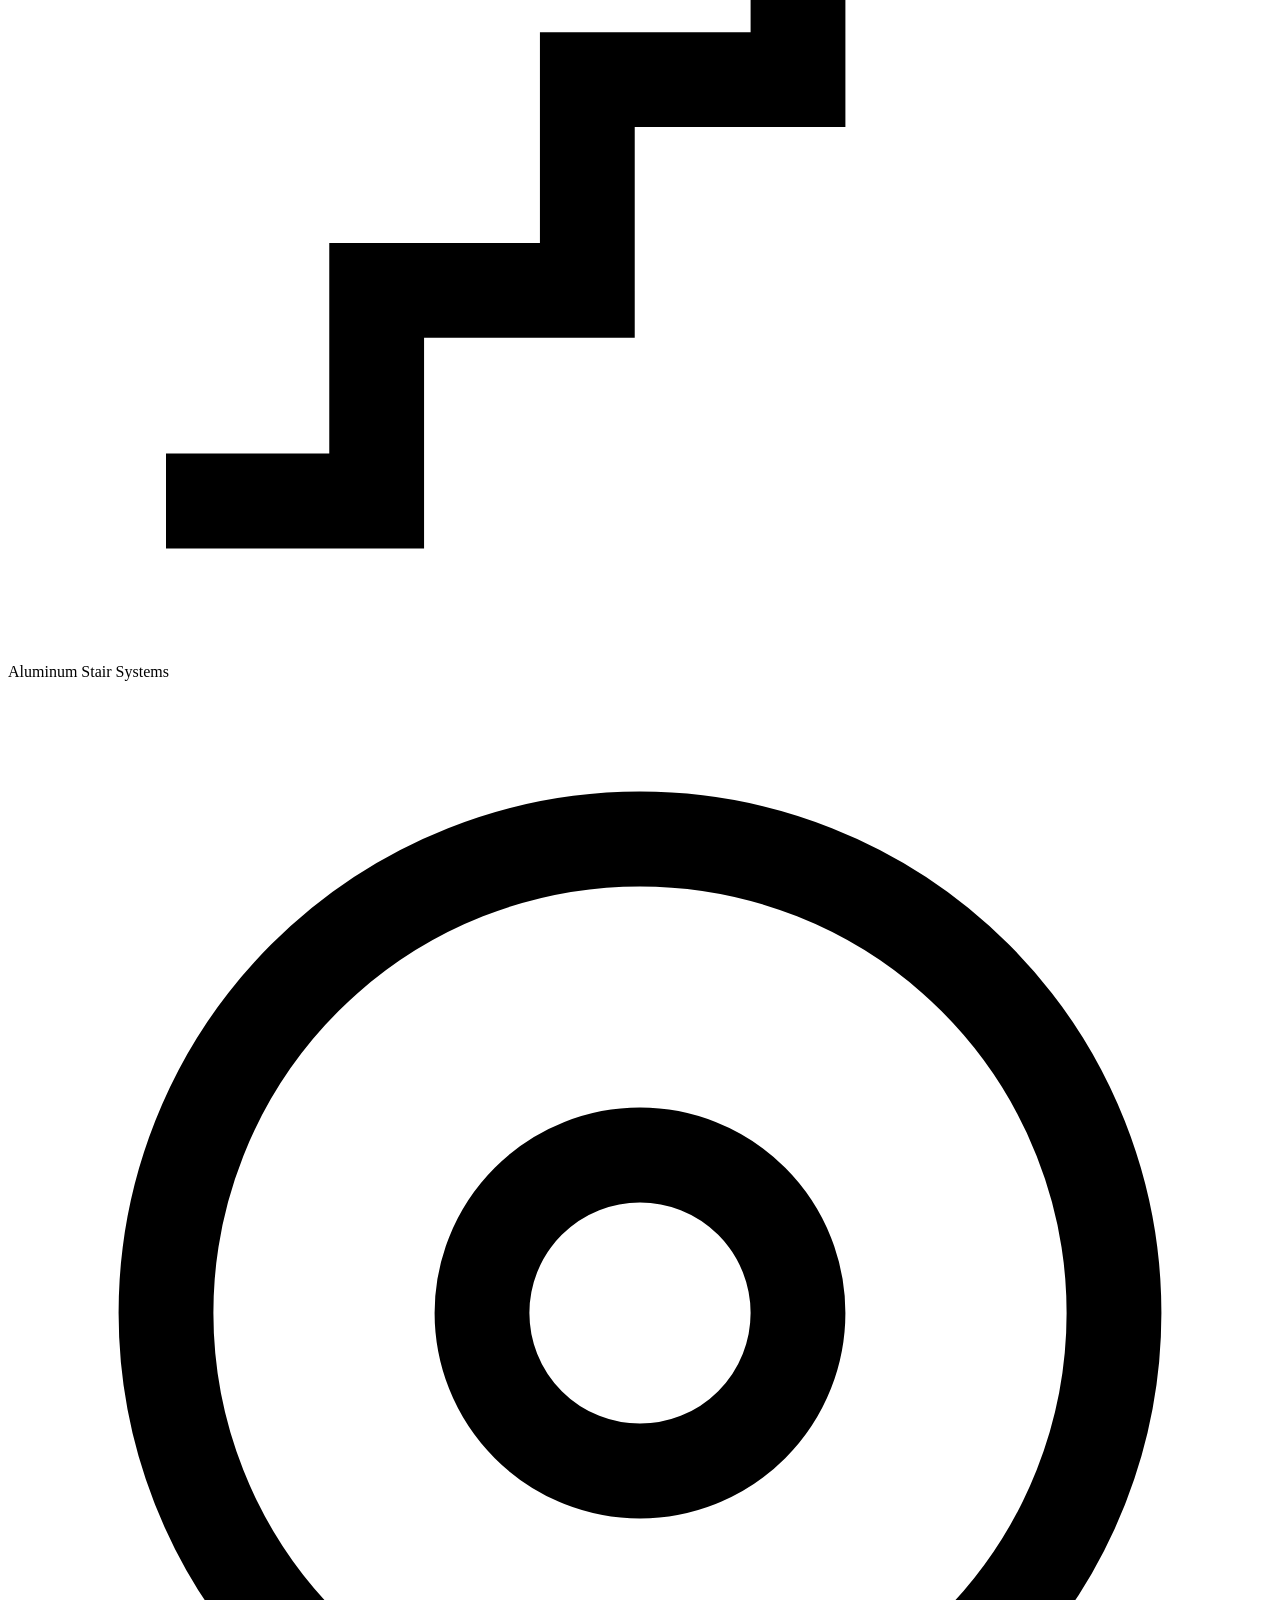
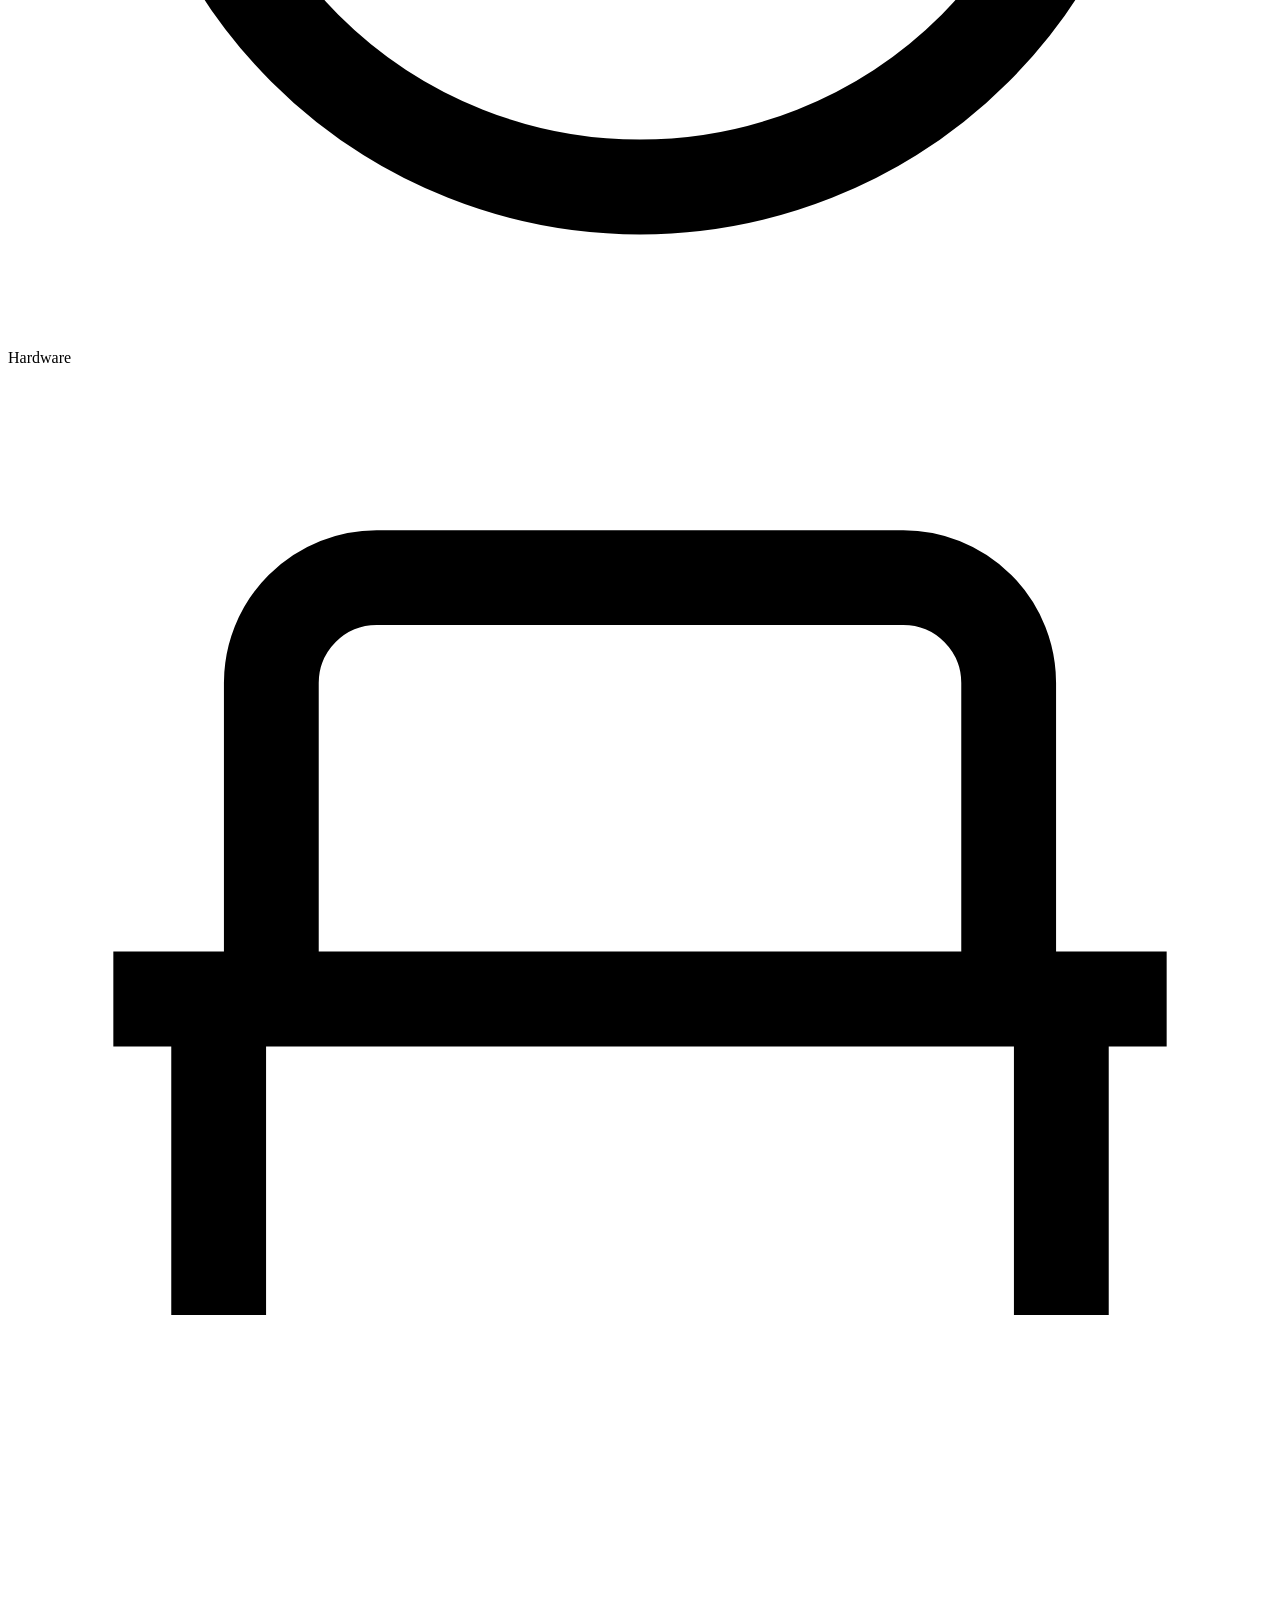
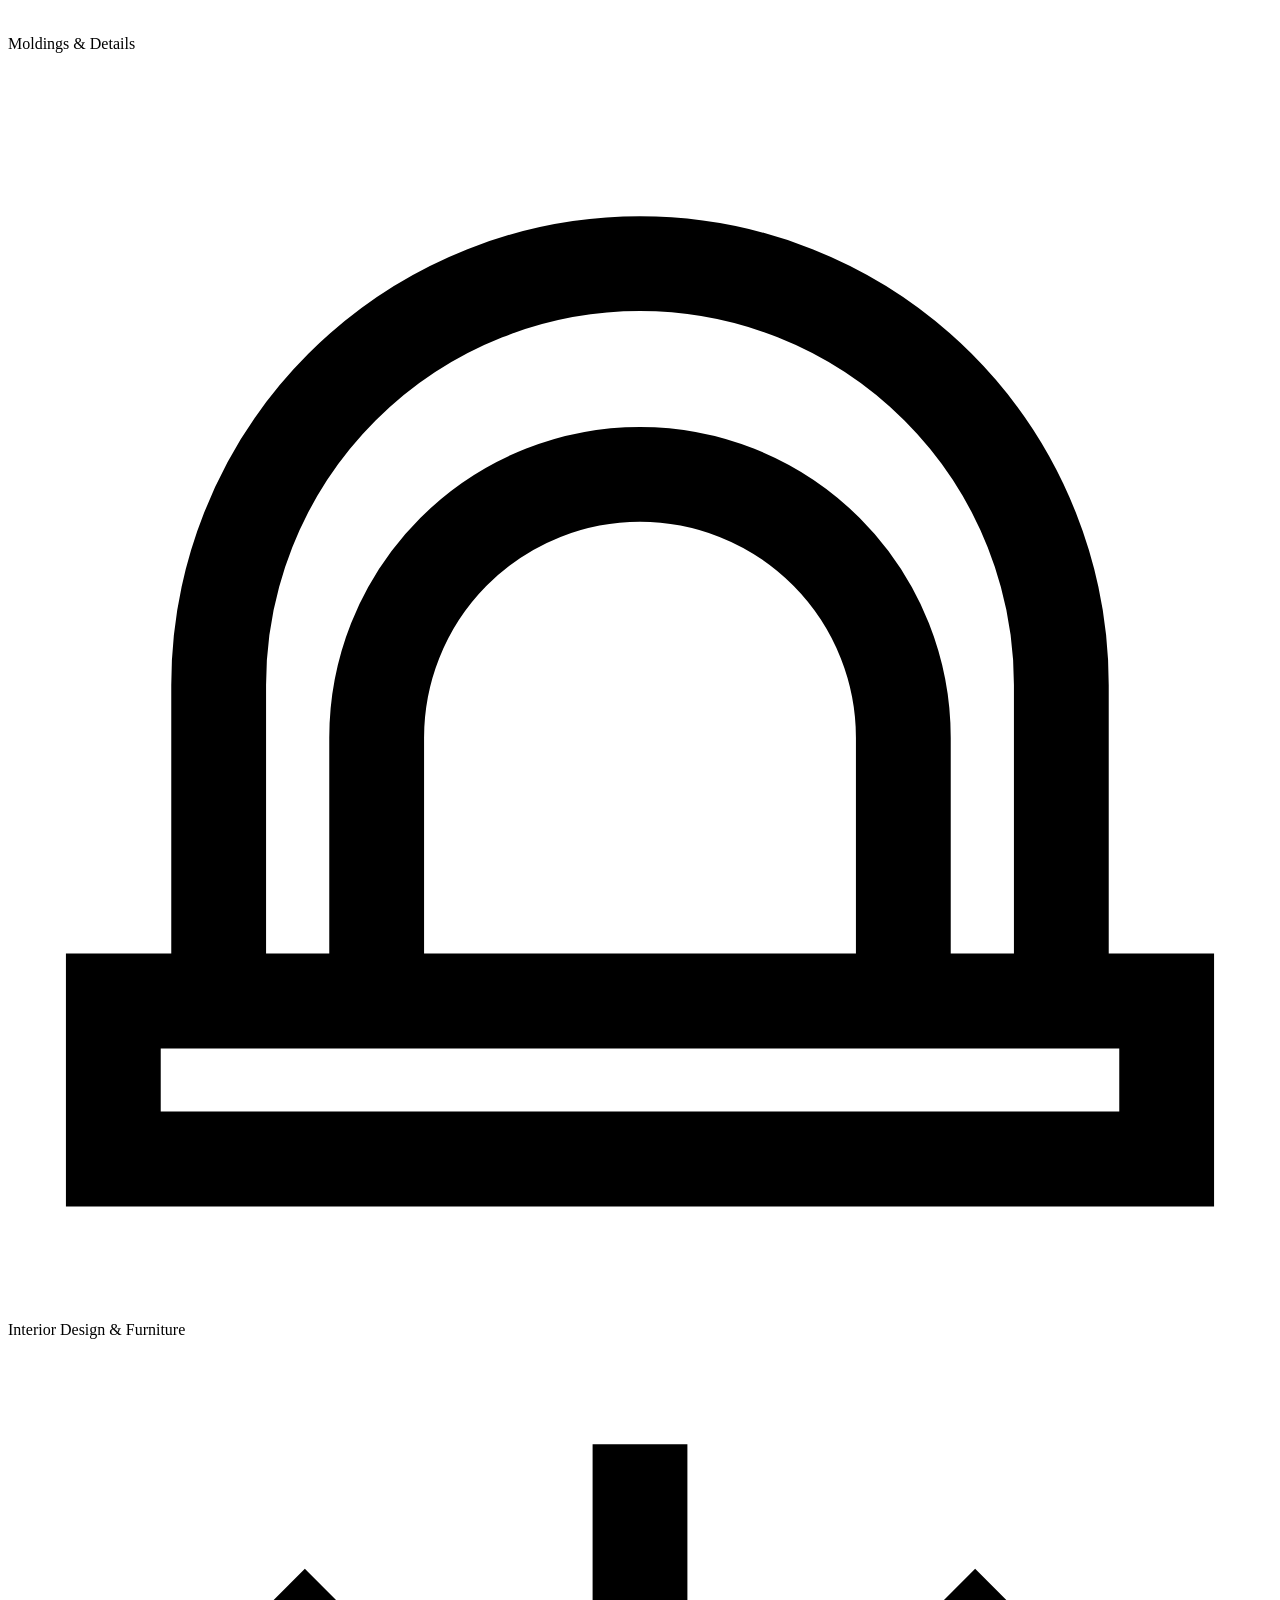
==== commit c4100774: "Remove the infrared home inspections page Drop the page and its links from the nav, mobile menu, Exp" ====
--- a/about.html
+++ b/about.html
@@ -56,7 +56,6 @@
       <a href="about.html" aria-current="page">About</a>
       <a href="gallery.html">Gallery</a>
       <a href="projects.html">Projects</a>
-      <a href="infrared-home-inspections.html">Infrared</a>
       <a href="contact.html">Contact</a>
     </nav>
 
@@ -84,7 +83,6 @@
     <a href="about.html" aria-current="page">About</a>
     <a href="gallery.html">Gallery</a>
     <a href="projects.html">Project List</a>
-    <a href="infrared-home-inspections.html">Infrared Home Inspections</a>
     <a href="contact.html">Contact</a>
   </nav>
   <div class="drawer-foot">
@@ -214,8 +212,7 @@
     </div>
   </section>
 
-  <!-- Stats: OFFLINE until Mark supplies real figures for years, projects, market sectors and guaranteed work.
-       The values below are placeholders — do not publish. Remove this comment wrapper to restore.
+  <!-- Stats ============================================================== -->
   <section class="section section--tight">
     <div class="container">
       <div class="stats" data-reveal>
@@ -226,7 +223,6 @@
       </div>
     </div>
   </section>
-  -->
 
   <!-- CTA band =========================================================== -->
   <section class="band">
@@ -266,7 +262,6 @@
           <li><a href="about.html">About Us</a></li>
           <li><a href="gallery.html">Gallery</a></li>
           <li><a href="projects.html">Project List</a></li>
-          <li><a href="infrared-home-inspections.html">Infrared Inspections</a></li>
           <li><a href="contact.html">Contact</a></li>
         </ul>
       </div>
@@ -278,7 +273,7 @@
           <li><a href="index.html#renovation">Renovation</a></li>
           <li><a href="index.html#doors-and-windows">Doors &amp; Windows</a></li>
           <li><a href="index.html#hardwood-flooring">Hardwood Flooring</a></li>
-          <li><a href="infrared-home-inspections.html">Thermal Control</a></li>
+          <li><a href="index.html#thermal-control">Thermal Control</a></li>
           <li><a href="index.html#interior-design">Interior Design</a></li>
         </ul>
       </div>
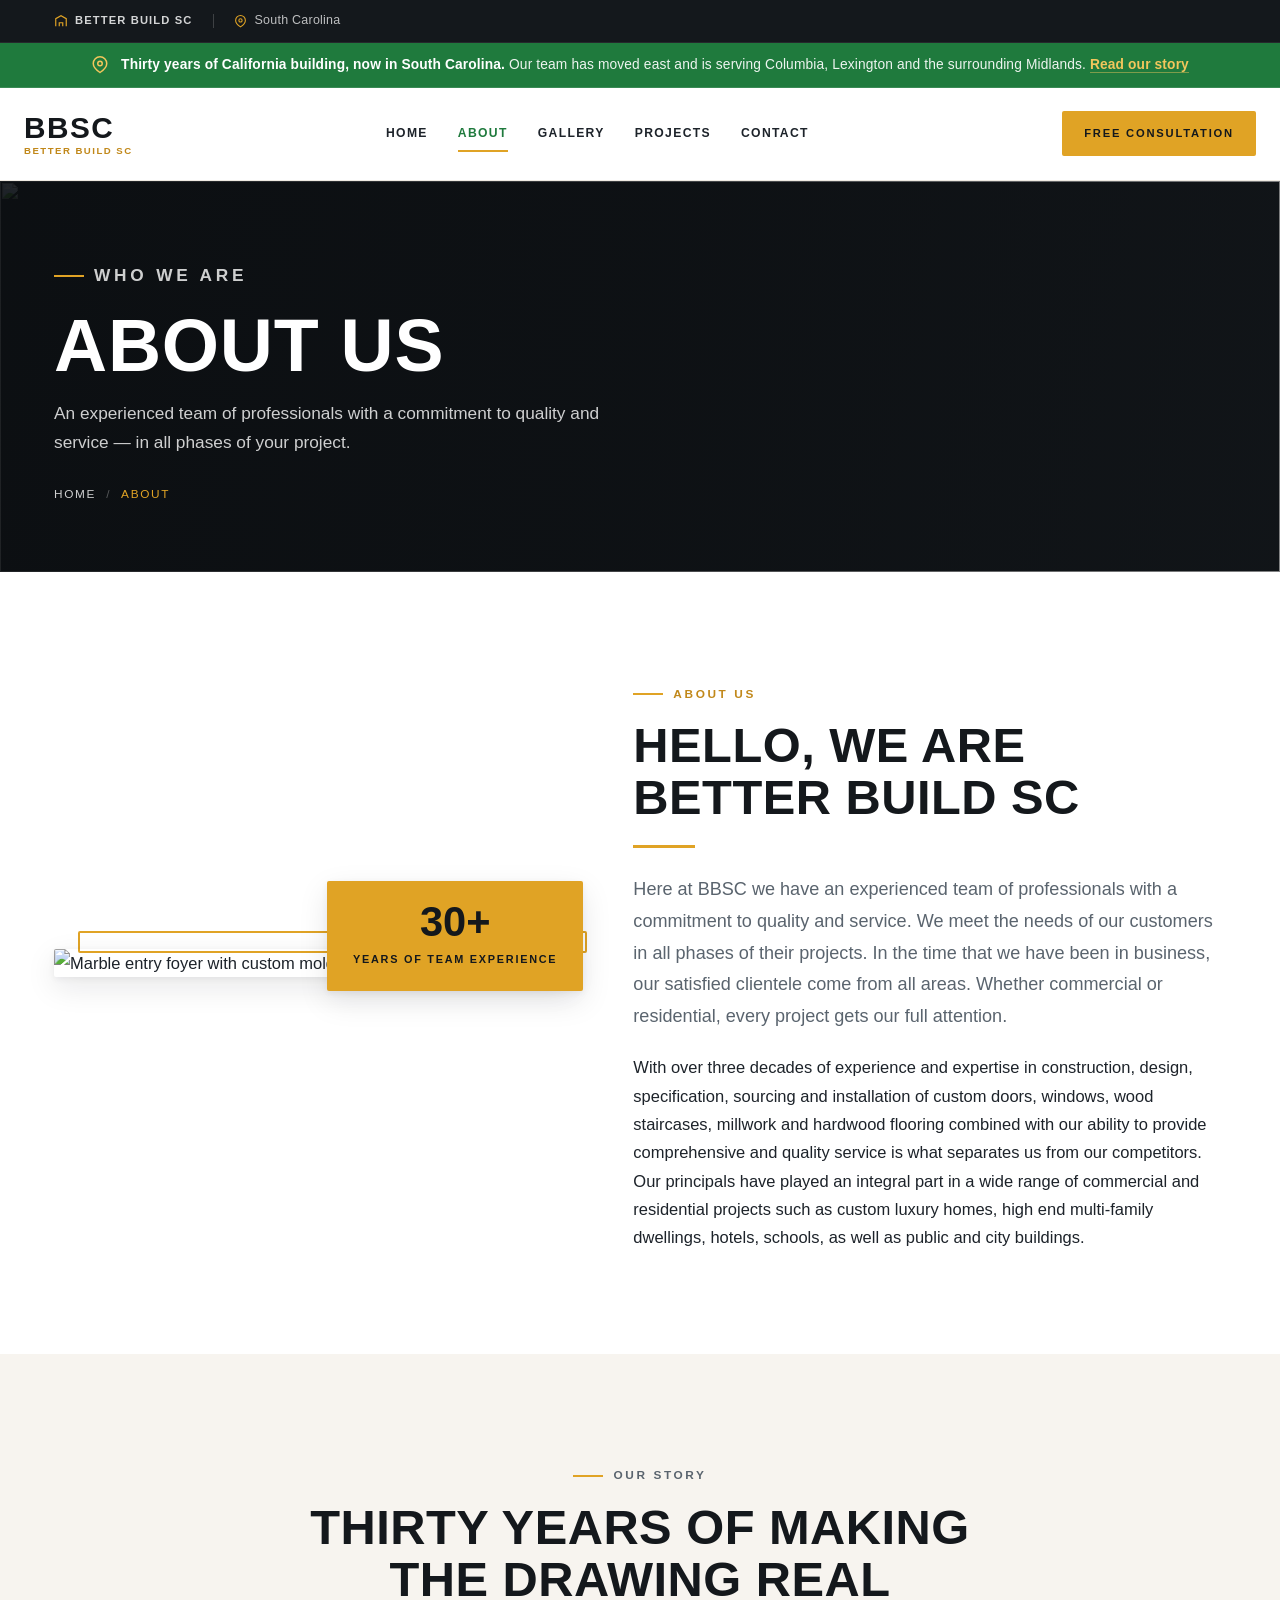
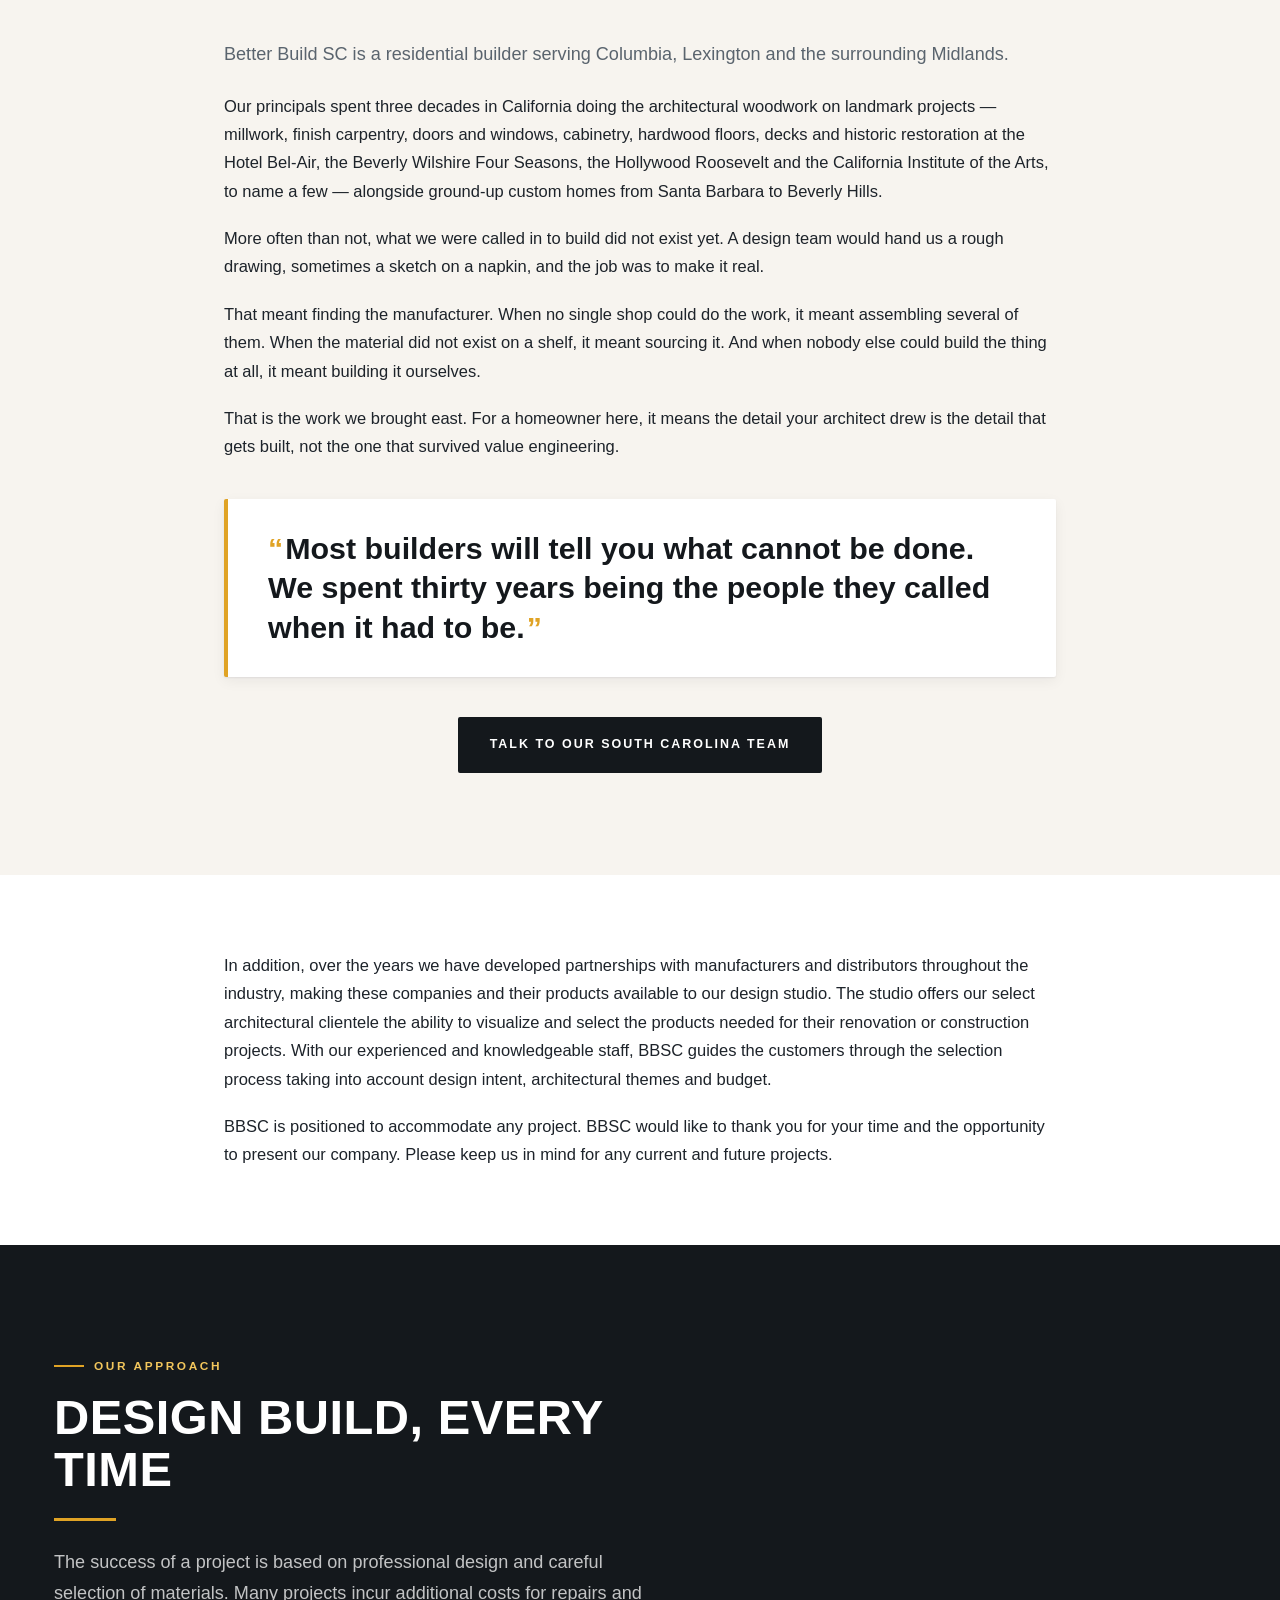
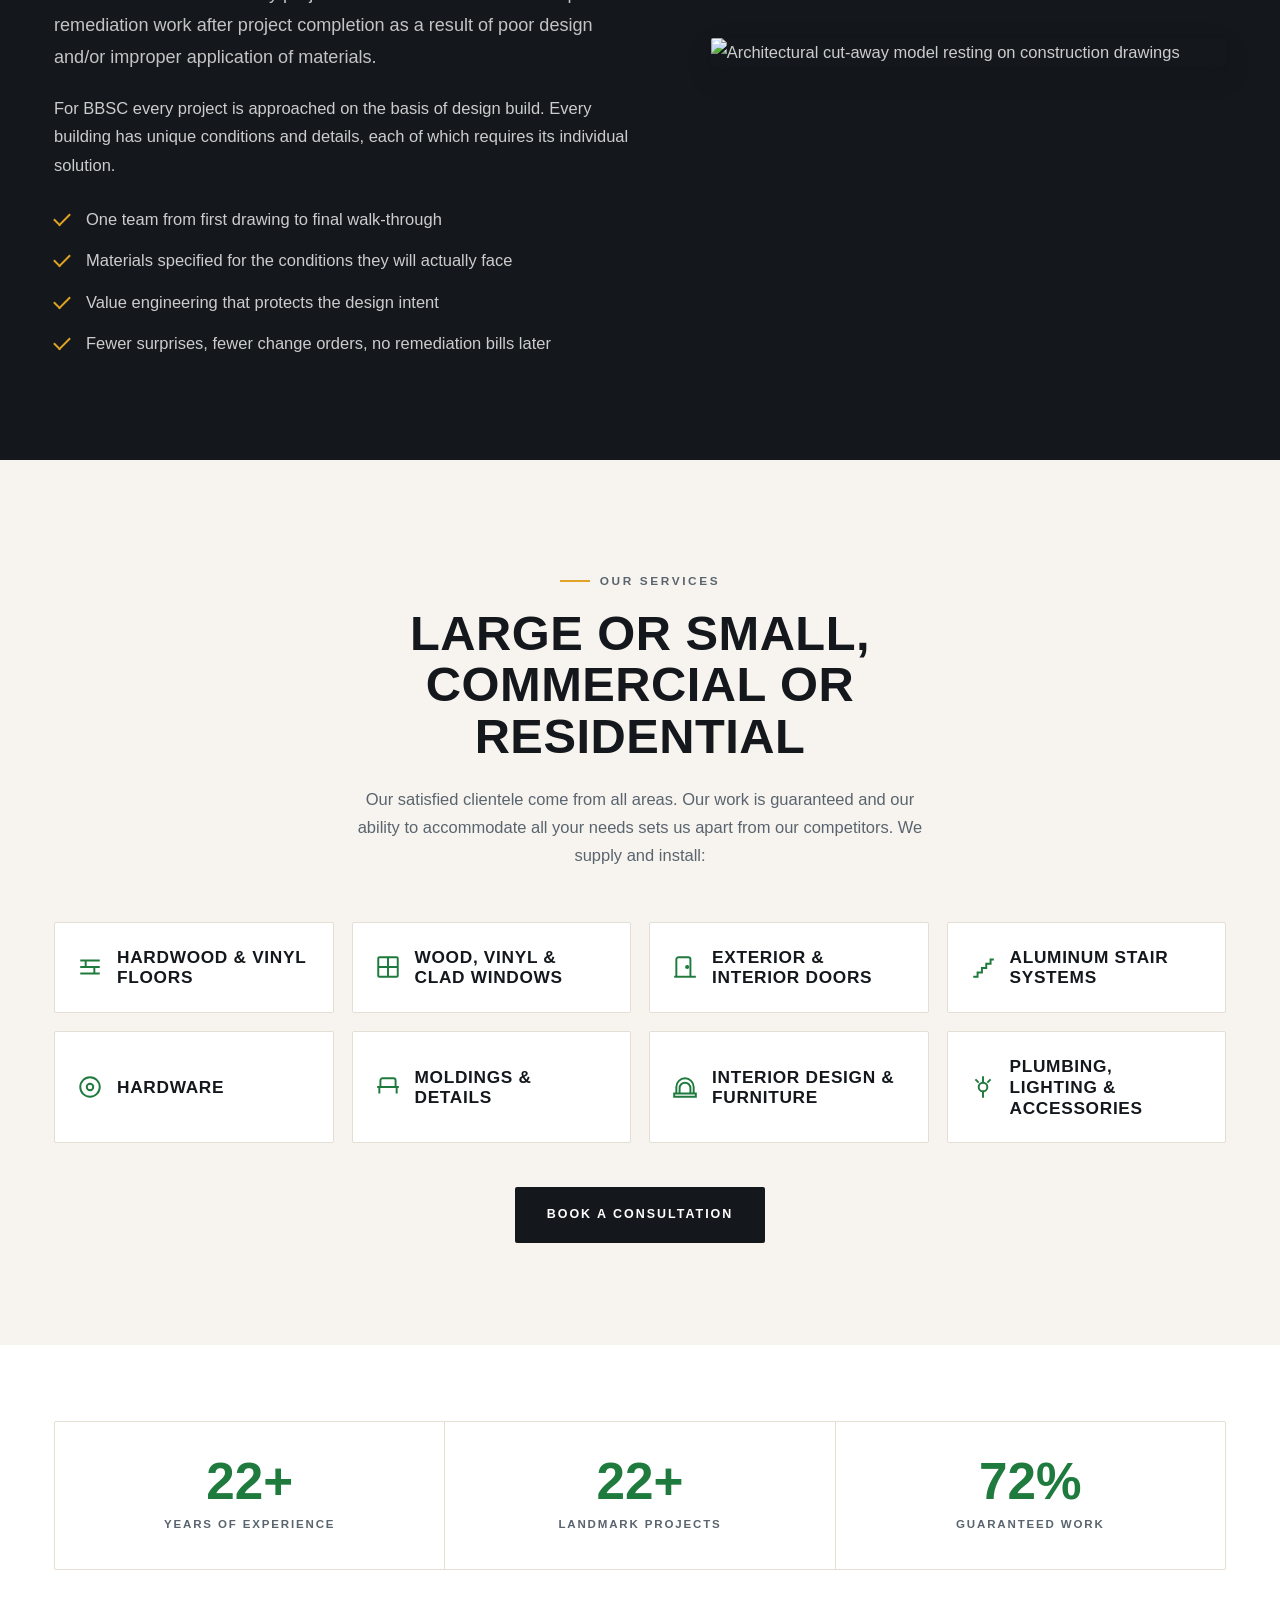
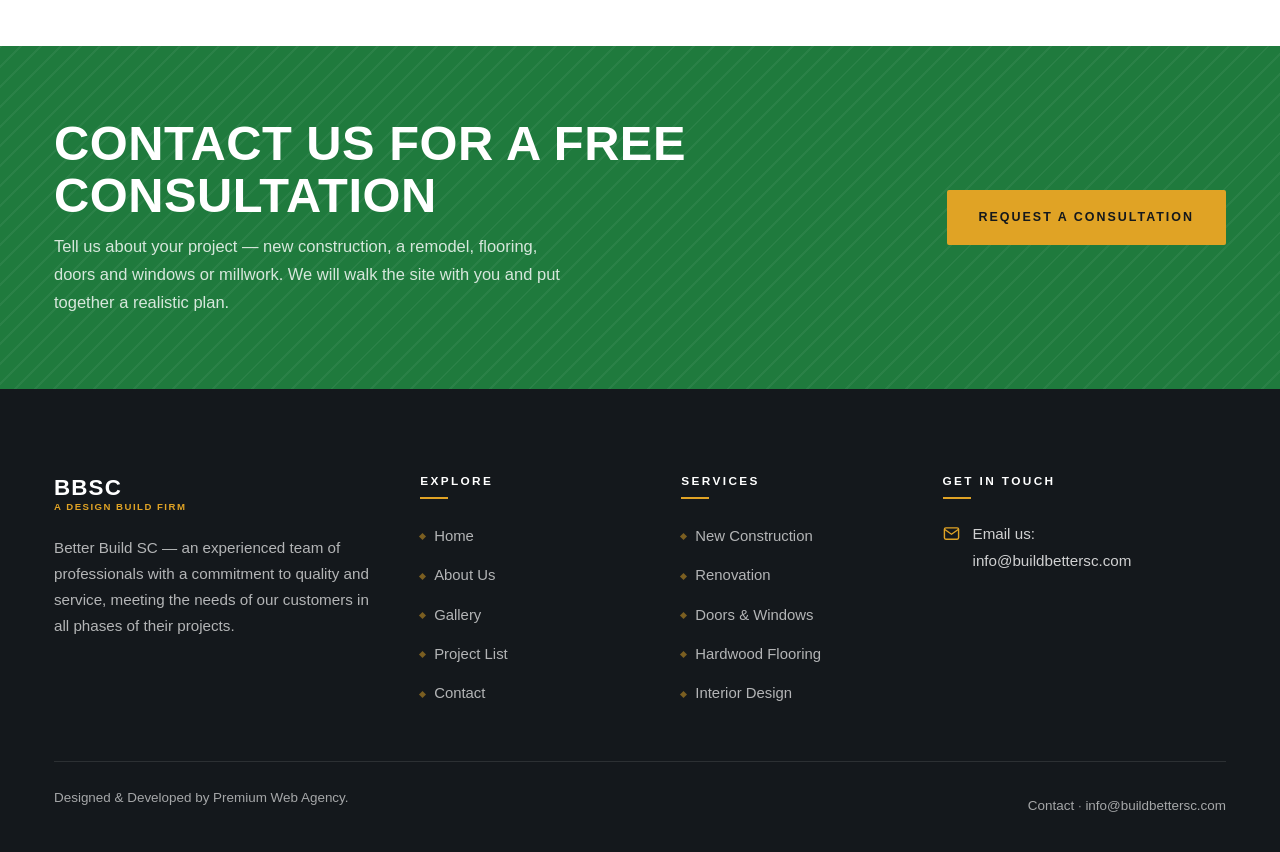
==== commit 2d14e079: "Changes done" ====
--- a/about.html
+++ b/about.html
@@ -4,7 +4,7 @@
 <meta charset="utf-8">
 <meta name="viewport" content="width=device-width, initial-scale=1">
 <title>About Us | Better Build SC</title>
-<meta name="description" content="A South Carolina design build firm whose principals bring over three decades of construction, design, manufacturing and installation of custom doors, windows, wood staircases, millwork and hardwood flooring — serving Columbia, Lexington and the Midlands.">
+<meta name="description" content="A South Carolina design build firm whose principals bring over three decades of construction, design, specification, sourcing and installation of custom doors, windows, wood staircases, millwork and hardwood flooring — serving Columbia, Lexington and the Midlands.">
 <link rel="icon" href="images/favicon.png" type="image/png">
 <link rel="preconnect" href="https://fonts.googleapis.com">
 <link rel="preconnect" href="https://fonts.gstatic.com" crossorigin>
@@ -86,7 +86,7 @@
     <a href="contact.html">Contact</a>
   </nav>
   <div class="drawer-foot">
-    <a href="mailto:info@betterbuildsc.com">info@betterbuildsc.com</a>
+    <a href="mailto:info@buildbettersc.com">info@buildbettersc.com</a>
     <span>South Carolina</span>
     <a class="btn btn--gold btn--sm" href="contact.html">Free Consultation</a>
   </div>
@@ -121,36 +121,29 @@
         <h2>Hello, We Are<br>Better Build SC</h2>
         <div class="rule"></div>
         <p class="lede">Here at BBSC we have an experienced team of professionals with a commitment to quality and service. We meet the needs of our customers in all phases of their projects. In the time that we have been in business, our satisfied clientele come from all areas. Whether commercial or residential, every project gets our full attention.</p>
-        <p>With over three decades of experience and expertise in construction, design, manufacturing and installation of custom doors, windows, wood staircases, millwork and hardwood flooring combined with our ability to provide comprehensive and quality service is what separates us from our competitors. Our principals have played an integral part in a wide range of commercial and residential projects such as custom luxury homes, high end multi-family dwellings, hotels, schools, as well as public and city buildings.</p>
-      </div>
-    </div>
-  </section>
-
-  <!-- Our move ========================================================== -->
+        <p>With over three decades of experience and expertise in construction, design, specification, sourcing and installation of custom doors, windows, wood staircases, millwork and hardwood flooring combined with our ability to provide comprehensive and quality service is what separates us from our competitors. Our principals have played an integral part in a wide range of commercial and residential projects such as custom luxury homes, high end multi-family dwellings, hotels, schools, as well as public and city buildings.</p>
+      </div>
+    </div>
+  </section>
+
+  <!-- Our story ========================================================= -->
   <section class="section section--sand" id="our-move">
-    <div class="container">
-      <div class="section-head section-head--center" data-reveal>
+    <div class="container container--narrow">
+      <div class="section-head section-head--center" data-reveal style="margin-bottom:34px">
         <p class="eyebrow eyebrow--center">Our Story</p>
-        <h2>From California to South Carolina</h2>
-        <p>Our principals and project managers spent more than 30 years in California designing, building and finishing landmark hotels, city and school buildings, restaurants and custom luxury homes across the state. Better Build SC was founded to bring that same team, the same trades and the same standards east &mdash; we are open in South Carolina and taking on work in the Columbia and Lexington area.</p>
-      </div>
-
-      <div class="journey" data-reveal>
-        <div class="journey-node journey-node--from">
-          <p class="eyebrow eyebrow--center">Where We Started</p>
-          <h3>California</h3>
-          <p>Three decades of design build work &mdash; Hotel Bel Air, the Beverly Wilshire Four Seasons, the Hollywood Roosevelt, the California Institute of the Arts and hundreds of custom homes.</p>
-        </div>
-
-        <div class="journey-arrow" aria-hidden="true">
-          <svg viewBox="0 0 24 24" fill="none" stroke="currentColor" stroke-width="2"><path d="M5 12h14"/><path d="M12 5l7 7-7 7"/></svg>
-        </div>
-
-        <div class="journey-node journey-node--now">
-          <p class="eyebrow eyebrow--center">Where We Build Now</p>
-          <h3>South Carolina</h3>
-          <p>Our workshop and project team are now based in South Carolina, serving Columbia, Lexington and the surrounding Midlands &mdash; with the same people and the same guarantee.</p>
-        </div>
+        <h2>Thirty Years of Making the Drawing Real</h2>
+      </div>
+
+      <div class="story" data-reveal>
+        <p class="lede">Better Build SC is a residential builder serving Columbia, Lexington and the surrounding Midlands.</p>
+        <p>Our principals spent three decades in California doing the architectural woodwork on landmark projects &mdash; millwork, finish carpentry, doors and windows, cabinetry, hardwood floors, decks and historic restoration at the Hotel Bel-Air, the Beverly Wilshire Four Seasons, the Hollywood Roosevelt and the California Institute of the Arts, to name a few &mdash; alongside ground-up custom homes from Santa Barbara to Beverly Hills.</p>
+        <p>More often than not, what we were called in to build did not exist yet. A design team would hand us a rough drawing, sometimes a sketch on a napkin, and the job was to make it real.</p>
+        <p>That meant finding the manufacturer. When no single shop could do the work, it meant assembling several of them. When the material did not exist on a shelf, it meant sourcing it. And when nobody else could build the thing at all, it meant building it ourselves.</p>
+        <p>That is the work we brought east. For a homeowner here, it means the detail your architect drew is the detail that gets built, not the one that survived value engineering.</p>
+
+        <blockquote class="pull-quote">
+          <p>Most builders will tell you what cannot be done. We spent thirty years being the people they called when it had to be.</p>
+        </blockquote>
       </div>
 
       <div class="btn-row btn-row--center" style="margin-top:40px">
@@ -218,7 +211,6 @@
       <div class="stats" data-reveal>
         <div class="stat"><b><span data-count="30" data-suffix="+">0</span></b><span>Years of Experience</span></div>
         <div class="stat"><b><span data-count="30" data-suffix="+">0</span></b><span>Landmark Projects</span></div>
-        <div class="stat"><b><span data-count="6">0</span></b><span>Market Sectors</span></div>
         <div class="stat"><b><span data-count="100" data-suffix="%">0</span></b><span>Guaranteed Work</span></div>
       </div>
     </div>
@@ -273,7 +265,6 @@
           <li><a href="index.html#renovation">Renovation</a></li>
           <li><a href="index.html#doors-and-windows">Doors &amp; Windows</a></li>
           <li><a href="index.html#hardwood-flooring">Hardwood Flooring</a></li>
-          <li><a href="index.html#thermal-control">Thermal Control</a></li>
           <li><a href="index.html#interior-design">Interior Design</a></li>
         </ul>
       </div>
@@ -283,7 +274,7 @@
         <div class="footer-contact">
           <div>
             <svg viewBox="0 0 24 24" fill="none" stroke="currentColor" stroke-width="2" aria-hidden="true"><rect x="2" y="4" width="20" height="16" rx="2"/><path d="m22 6-10 7L2 6"/></svg>
-            <span>Email us:<br><a href="mailto:info@betterbuildsc.com">info@betterbuildsc.com</a></span>
+            <span>Email us:<br><a href="mailto:info@buildbettersc.com">info@buildbettersc.com</a></span>
           </div>
         </div>
       </div>
@@ -292,7 +283,7 @@
 
     <div class="footer-bottom">
       <p><a href="https://premiumwebagency.com/">Designed & Developed by Premium Web Agency.</a></p>
-      <p><a href="contact.html">Contact</a> · <a href="mailto:info@betterbuildsc.com">info@betterbuildsc.com</a></p>
+      <p><a href="contact.html">Contact</a> · <a href="mailto:info@buildbettersc.com">info@buildbettersc.com</a></p>
     </div>
   </div>
 </footer>
--- a/css/style.css
+++ b/css/style.css
@@ -0,0 +1,2194 @@
+/* ==========================================================================
+   Better Build SC — buildbettersc.com
+   Stylesheet
+   --------------------------------------------------------------------------
+   1.  Tokens & reset
+   2.  Typography & helpers
+   3.  Buttons
+   4.  Top bar / header / navigation
+   5.  Hero slider
+   6.  Page hero (inner pages)
+   7.  Sections & shared blocks
+   8.  Home page blocks
+   9.  Gallery
+   10. Project list
+   11. Supply & install grid
+   12. Contact & forms
+   13. Footer & utilities
+   14. Motion & responsive
+   ========================================================================== */
+
+/* 1. Tokens & reset ======================================================= */
+
+:root {
+  /* Brand — sampled from the BBSC badge */
+  --green: #1f7a3d;
+  --green-dk: #155c2d;
+  --green-lt: #2f9a52;
+  --gold: #e0a325;
+  --gold-dk: #c1881a;
+  --gold-lt: #f2c65c;
+
+  /* Neutrals */
+  --ink: #14181c;
+  --ink-2: #1d232a;
+  --ink-3: #2b333c;
+  --slate: #5a646e;
+  --slate-lt: #8b949d;
+  --line: #e4ded4;
+  --line-2: #efeae2;
+  --sand: #f7f4ef;
+  --sand-2: #efe9e0;
+  --paper: #ffffff;
+
+  /* Type */
+  --display: "Barlow Condensed", "Arial Narrow", Impact, sans-serif;
+  --body: "Inter", -apple-system, BlinkMacSystemFont, "Segoe UI", Roboto, Helvetica, Arial, sans-serif;
+
+  /* Metrics */
+  --wrap: 1220px;
+  --wrap-narrow: 880px;
+  --gutter: 24px;
+  --header-h: 92px;
+  --radius: 2px;
+
+  --shadow-sm: 0 1px 2px rgba(20, 24, 28, .06), 0 4px 14px rgba(20, 24, 28, .06);
+  --shadow-md: 0 10px 30px rgba(20, 24, 28, .10), 0 2px 6px rgba(20, 24, 28, .06);
+  --shadow-lg: 0 24px 60px rgba(20, 24, 28, .18);
+
+  --ease: cubic-bezier(.22, .61, .36, 1);
+}
+
+*,
+*::before,
+*::after { box-sizing: border-box; }
+
+html {
+  -webkit-text-size-adjust: 100%;
+  scroll-behavior: smooth;
+  scroll-padding-top: 110px;
+}
+
+body {
+  margin: 0;
+  background: var(--paper);
+  color: var(--ink-2);
+  font-family: var(--body);
+  font-size: 16.5px;
+  line-height: 1.72;
+  -webkit-font-smoothing: antialiased;
+  -moz-osx-font-smoothing: grayscale;
+  overflow-x: hidden;
+}
+
+body.is-locked { overflow: hidden; }
+
+img,
+svg,
+video { max-width: 100%; display: block; }
+
+a { color: var(--green); text-decoration: none; transition: color .2s var(--ease); }
+a:hover { color: var(--gold-dk); }
+
+button { font: inherit; color: inherit; }
+
+hr {
+  border: 0;
+  border-top: 1px solid var(--line);
+  margin: 42px 0;
+}
+
+::selection { background: var(--gold); color: var(--ink); }
+
+:focus-visible {
+  outline: 3px solid var(--gold);
+  outline-offset: 3px;
+}
+
+.skip-link {
+  position: absolute;
+  left: -9999px;
+  top: 0;
+  z-index: 200;
+  background: var(--ink);
+  color: #fff;
+  padding: 12px 20px;
+  font-weight: 600;
+}
+.skip-link:focus { left: 12px; top: 12px; color: #fff; }
+
+/* 2. Typography & helpers ================================================= */
+
+h1, h2, h3, h4, h5 {
+  font-family: var(--display);
+  color: var(--ink);
+  font-weight: 700;
+  line-height: 1.06;
+  letter-spacing: .01em;
+  margin: 0 0 .45em;
+  text-transform: uppercase;
+}
+
+h1 { font-size: clamp(2.6rem, 6vw, 4.6rem); }
+h2 { font-size: clamp(2rem, 4vw, 3.05rem); }
+h3 { font-size: clamp(1.35rem, 2.2vw, 1.75rem); }
+h4 { font-size: 1.18rem; letter-spacing: .04em; }
+
+p { margin: 0 0 1.15em; }
+p:last-child { margin-bottom: 0; }
+
+strong { font-weight: 600; color: var(--ink); }
+
+.container {
+  width: 100%;
+  max-width: var(--wrap);
+  margin-inline: auto;
+  padding-inline: var(--gutter);
+}
+
+.container--narrow { max-width: var(--wrap-narrow); }
+
+.eyebrow {
+  display: inline-flex;
+  align-items: center;
+  gap: 10px;
+  font-family: var(--body);
+  font-size: .74rem;
+  font-weight: 600;
+  letter-spacing: .22em;
+  text-transform: uppercase;
+  color: var(--gold-dk);
+  margin: 0 0 16px;
+}
+
+.eyebrow::before {
+  content: "";
+  width: 30px;
+  height: 2px;
+  background: var(--gold);
+  flex: none;
+}
+
+.eyebrow--center { justify-content: center; }
+.eyebrow--light { color: var(--gold-lt); }
+
+.lede {
+  font-size: 1.13rem;
+  line-height: 1.75;
+  color: var(--slate);
+}
+
+.section-head { margin-bottom: 52px; }
+.section-head--center { text-align: center; max-width: 760px; margin-inline: auto; }
+.section-head--center .eyebrow { justify-content: center; }
+.section-head p { color: var(--slate); max-width: 62ch; }
+.section-head--center p { margin-inline: auto; }
+
+.rule {
+  width: 62px;
+  height: 3px;
+  background: var(--gold);
+  margin: 0 0 26px;
+}
+.rule--center { margin-inline: auto; }
+
+.text-center { text-align: center; }
+.muted { color: var(--slate); }
+.nowrap { white-space: nowrap; }
+
+/* 3. Buttons ============================================================== */
+
+.btn {
+  --btn-bg: var(--gold);
+  --btn-fg: var(--ink);
+  --btn-bd: var(--gold);
+  display: inline-flex;
+  align-items: center;
+  justify-content: center;
+  gap: 10px;
+  padding: 15px 30px;
+  border: 2px solid var(--btn-bd);
+  background: var(--btn-bg);
+  color: var(--btn-fg);
+  font-family: var(--body);
+  font-size: .78rem;
+  font-weight: 700;
+  letter-spacing: .16em;
+  text-transform: uppercase;
+  border-radius: var(--radius);
+  cursor: pointer;
+  position: relative;
+  overflow: hidden;
+  transition: background .25s var(--ease), color .25s var(--ease),
+              border-color .25s var(--ease), transform .25s var(--ease),
+              box-shadow .25s var(--ease);
+}
+
+.btn:hover {
+  transform: translateY(-2px);
+  box-shadow: 0 10px 24px rgba(20, 24, 28, .16);
+  color: var(--btn-fg);
+}
+
+.btn:active { transform: translateY(0); }
+
+.btn svg { width: 16px; height: 16px; flex: none; }
+
+.btn--gold:hover { --btn-bg: var(--gold-dk); --btn-bd: var(--gold-dk); color: #fff; }
+
+.btn--green { --btn-bg: var(--green); --btn-bd: var(--green); --btn-fg: #fff; }
+.btn--green:hover { --btn-bg: var(--green-dk); --btn-bd: var(--green-dk); }
+
+.btn--dark { --btn-bg: var(--ink); --btn-bd: var(--ink); --btn-fg: #fff; }
+.btn--dark:hover { --btn-bg: var(--green); --btn-bd: var(--green); }
+
+.btn--outline {
+  --btn-bg: transparent;
+  --btn-fg: var(--ink);
+  --btn-bd: var(--ink);
+}
+.btn--outline:hover { --btn-bg: var(--ink); --btn-fg: #fff; }
+
+.btn--ghost {
+  --btn-bg: transparent;
+  --btn-fg: #fff;
+  --btn-bd: rgba(255, 255, 255, .55);
+}
+.btn--ghost:hover { --btn-bg: #fff; --btn-fg: var(--ink); --btn-bd: #fff; }
+
+.btn--sm { padding: 11px 20px; font-size: .7rem; }
+.btn--lg { padding: 18px 38px; font-size: .82rem; }
+
+.btn-row {
+  display: flex;
+  flex-wrap: wrap;
+  gap: 14px;
+  align-items: center;
+}
+.btn-row--center { justify-content: center; }
+
+/* Text link with arrow */
+.link-arrow {
+  display: inline-flex;
+  align-items: center;
+  gap: 9px;
+  font-size: .78rem;
+  font-weight: 700;
+  letter-spacing: .14em;
+  text-transform: uppercase;
+  color: var(--ink);
+}
+.link-arrow::after {
+  content: "";
+  width: 22px;
+  height: 2px;
+  background: var(--gold);
+  transition: width .25s var(--ease);
+}
+.link-arrow:hover { color: var(--gold-dk); }
+.link-arrow:hover::after { width: 34px; }
+
+/* 4. Top bar / header / navigation ======================================== */
+
+.topbar {
+  background: var(--ink);
+  color: rgba(255, 255, 255, .72);
+  font-size: .78rem;
+  letter-spacing: .02em;
+  border-bottom: 1px solid rgba(255, 255, 255, .07);
+}
+
+.topbar .container {
+  display: flex;
+  align-items: center;
+  justify-content: space-between;
+  gap: 18px;
+  min-height: 42px;
+  padding-block: 6px;
+}
+
+.topbar-left,
+.topbar-right {
+  display: flex;
+  align-items: center;
+  gap: 10px 20px;
+  flex-wrap: wrap;
+}
+
+.topbar a { color: rgba(255, 255, 255, .82); }
+.topbar a:hover { color: var(--gold-lt); }
+
+.topbar-item {
+  display: inline-flex;
+  align-items: center;
+  gap: 8px;
+}
+
+.topbar-item svg {
+  width: 13px;
+  height: 13px;
+  color: var(--gold);
+  flex: none;
+}
+
+.topbar-sep {
+  width: 1px;
+  height: 14px;
+  background: rgba(255, 255, 255, .18);
+}
+
+.topbar-tag svg {
+  width: 14px;
+  height: 14px;
+  flex: none;
+  color: var(--gold);
+}
+
+.topbar-tag {
+  display: inline-flex;
+  align-items: center;
+  gap: 7px;
+  font-weight: 600;
+  color: var(--gold-lt);
+  letter-spacing: .1em;
+  text-transform: uppercase;
+  font-size: .7rem;
+}
+
+.site-header {
+  position: sticky;
+  top: 0;
+  z-index: 90;
+  background: rgba(255, 255, 255, .97);
+  backdrop-filter: saturate(160%) blur(8px);
+  border-bottom: 1px solid var(--line-2);
+  transition: box-shadow .3s var(--ease), background .3s var(--ease);
+}
+
+.site-header.is-stuck { box-shadow: 0 6px 24px rgba(20, 24, 28, .09); }
+
+/* The header needs more room than the standard text column. */
+.site-header .container { max-width: 1340px; }
+
+.header-inner {
+  display: flex;
+  align-items: center;
+  justify-content: space-between;
+  flex-wrap: nowrap;
+  gap: 20px;
+  min-height: var(--header-h);
+}
+
+.nav { min-width: 0; }
+
+.brand {
+  display: inline-flex;
+  align-items: center;
+  gap: 14px;
+  color: var(--ink);
+  flex: none;
+}
+
+.brand-text { line-height: 1.12; }
+
+.brand-name {
+  display: block;
+  font-family: var(--display);
+  font-size: 1.86rem;
+  font-weight: 700;
+  letter-spacing: .05em;
+  text-transform: uppercase;
+  color: var(--ink);
+}
+
+.brand-sub {
+  display: block;
+  font-size: .6rem;
+  font-weight: 600;
+  letter-spacing: .155em;
+  text-transform: uppercase;
+  color: var(--gold-dk);
+  margin-top: 2px;
+  white-space: nowrap;
+}
+
+.brand:hover .brand-name { color: var(--green); }
+
+.nav { display: flex; align-items: center; gap: 4px; }
+
+.nav a {
+  position: relative;
+  display: block;
+  padding: 10px 13px;
+  font-size: .76rem;
+  font-weight: 600;
+  letter-spacing: .11em;
+  text-transform: uppercase;
+  color: var(--ink-2);
+  white-space: nowrap;
+}
+
+.nav a::after {
+  content: "";
+  position: absolute;
+  left: 13px;
+  right: 13px;
+  bottom: 2px;
+  height: 2px;
+  background: var(--gold);
+  transform: scaleX(0);
+  transform-origin: left;
+  transition: transform .28s var(--ease);
+}
+
+.nav a:hover { color: var(--green); }
+.nav a:hover::after,
+.nav a[aria-current="page"]::after { transform: scaleX(1); }
+.nav a[aria-current="page"] { color: var(--green); }
+
+.header-cta { display: flex; align-items: center; gap: 14px; flex: none; }
+
+.nav-toggle {
+  display: none;
+  width: 46px;
+  height: 46px;
+  border: 1px solid var(--line);
+  background: var(--paper);
+  border-radius: var(--radius);
+  cursor: pointer;
+  padding: 0;
+  place-items: center;
+  flex: none;
+}
+
+.nav-toggle span {
+  display: block;
+  width: 21px;
+  height: 2px;
+  background: var(--ink);
+  margin: 4px auto;
+  transition: transform .3s var(--ease), opacity .2s var(--ease);
+}
+
+.nav-toggle[aria-expanded="true"] span:nth-child(1) { transform: translateY(6px) rotate(45deg); }
+.nav-toggle[aria-expanded="true"] span:nth-child(2) { opacity: 0; }
+.nav-toggle[aria-expanded="true"] span:nth-child(3) { transform: translateY(-6px) rotate(-45deg); }
+
+/* Mobile drawer */
+.drawer {
+  position: fixed;
+  inset: 0 0 0 auto;
+  width: min(400px, 88vw);
+  background: var(--ink);
+  color: #fff;
+  z-index: 120;
+  transform: translateX(100%);
+  transition: transform .38s var(--ease);
+  display: flex;
+  flex-direction: column;
+  padding: 26px 28px 34px;
+  overflow-y: auto;
+}
+
+.drawer.is-open { transform: translateX(0); }
+
+.drawer-head {
+  display: flex;
+  align-items: center;
+  justify-content: space-between;
+  padding-bottom: 20px;
+  border-bottom: 1px solid rgba(255, 255, 255, .12);
+}
+
+.drawer-brand .brand-name { color: #fff; font-size: 1.45rem; }
+.drawer-brand .brand-sub { color: var(--gold); }
+
+.drawer-close {
+  width: 42px;
+  height: 42px;
+  border: 1px solid rgba(255, 255, 255, .25);
+  background: transparent;
+  color: #fff;
+  font-size: 1.5rem;
+  line-height: 1;
+  cursor: pointer;
+  border-radius: var(--radius);
+}
+.drawer-close:hover { background: rgba(255, 255, 255, .1); }
+
+.drawer nav { display: flex; flex-direction: column; padding: 14px 0; }
+
+.drawer nav a {
+  padding: 15px 0;
+  border-bottom: 1px solid rgba(255, 255, 255, .08);
+  color: #fff;
+  font-family: var(--display);
+  font-size: 1.42rem;
+  font-weight: 600;
+  text-transform: uppercase;
+  letter-spacing: .04em;
+}
+
+.drawer nav a:hover,
+.drawer nav a[aria-current="page"] { color: var(--gold-lt); padding-left: 8px; }
+
+.drawer-foot {
+  margin-top: auto;
+  padding-top: 24px;
+  font-size: .86rem;
+  color: rgba(255, 255, 255, .7);
+  display: grid;
+  gap: 12px;
+}
+
+.drawer-foot a { color: #fff; }
+.drawer-foot .btn { width: 100%; }
+
+.backdrop {
+  position: fixed;
+  inset: 0;
+  background: rgba(10, 13, 16, .6);
+  opacity: 0;
+  visibility: hidden;
+  z-index: 110;
+  transition: opacity .35s var(--ease), visibility .35s;
+}
+.backdrop.is-visible { opacity: 1; visibility: visible; }
+
+/* 5. Hero slider ========================================================== */
+
+.hero {
+  position: relative;
+  min-height: clamp(560px, 84vh, 820px);
+  display: grid;
+  isolation: isolate;
+  background: var(--ink);
+  overflow: hidden;
+}
+
+.hero-slides { position: absolute; inset: 0; }
+
+.hero-slide {
+  position: absolute;
+  inset: 0;
+  opacity: 0;
+  visibility: hidden;
+  transition: opacity 1.1s var(--ease), visibility 1.1s;
+}
+
+.hero-slide.is-active { opacity: 1; visibility: visible; }
+
+.hero-slide::after {
+  content: "";
+  position: absolute;
+  inset: 0;
+  background:
+    linear-gradient(100deg, rgba(9, 12, 15, .93) 0%, rgba(9, 12, 15, .86) 30%, rgba(9, 12, 15, .58) 62%, rgba(9, 12, 15, .3) 100%),
+    linear-gradient(to top, rgba(9, 12, 15, .72), rgba(9, 12, 15, .1) 55%);
+}
+
+.hero-slide img {
+  width: 100%;
+  height: 100%;
+  object-fit: cover;
+  transform: scale(1.06);
+  transition: transform 8s linear;
+}
+
+.hero-slide.is-active img { transform: scale(1); }
+
+.hero-inner {
+  position: relative;
+  z-index: 2;
+  align-self: center;
+  width: 100%;
+  padding-block: 120px 140px;
+}
+
+.hero-copy { max-width: 720px; }
+
+.hero-copy .eyebrow { color: var(--gold-lt); }
+.hero-copy .eyebrow::before { background: var(--gold); }
+
+.hero h1 {
+  color: #fff;
+  font-size: clamp(2.9rem, 6.4vw, 5.2rem);
+  letter-spacing: .005em;
+  margin-bottom: 22px;
+  text-shadow: 0 2px 24px rgba(0, 0, 0, .35);
+}
+
+.hero h1 em {
+  font-style: normal;
+  color: var(--gold);
+  display: block;
+}
+
+.hero-text {
+  color: rgba(255, 255, 255, .84);
+  font-size: 1.12rem;
+  max-width: 55ch;
+  margin-bottom: 34px;
+}
+
+/* Per-slide copy transitions */
+.hero-panel { display: none; }
+.hero-panel.is-active { display: block; animation: heroUp .85s var(--ease) both; }
+
+@keyframes heroUp {
+  from { opacity: 0; transform: translateY(26px); }
+  to { opacity: 1; transform: none; }
+}
+
+.hero-controls {
+  position: absolute;
+  z-index: 3;
+  bottom: 0;
+  left: 0;
+  right: 0;
+}
+
+.hero-controls .container {
+  display: flex;
+  align-items: center;
+  justify-content: space-between;
+  gap: 20px;
+  padding-bottom: 34px;
+}
+
+.hero-dots { display: flex; gap: 10px; align-items: center; }
+
+.hero-dots button {
+  width: 42px;
+  height: 3px;
+  border: 0;
+  padding: 0;
+  background: rgba(255, 255, 255, .32);
+  cursor: pointer;
+  position: relative;
+  overflow: hidden;
+  transition: background .3s var(--ease);
+}
+
+.hero-dots button:hover { background: rgba(255, 255, 255, .55); }
+.hero-dots button[aria-selected="true"] { background: rgba(255, 255, 255, .28); }
+
+.hero-dots button::after {
+  content: "";
+  position: absolute;
+  inset: 0;
+  background: var(--gold);
+  transform: scaleX(0);
+  transform-origin: left;
+}
+
+.hero-dots button[aria-selected="true"]::after {
+  animation: dotFill var(--hero-duration, 7s) linear forwards;
+}
+
+.hero.is-paused .hero-dots button[aria-selected="true"]::after { animation-play-state: paused; }
+
+@keyframes dotFill {
+  from { transform: scaleX(0); }
+  to { transform: scaleX(1); }
+}
+
+.hero-arrows { display: flex; gap: 8px; }
+
+.hero-arrows button {
+  width: 50px;
+  height: 50px;
+  border: 1px solid rgba(255, 255, 255, .34);
+  background: rgba(255, 255, 255, .06);
+  color: #fff;
+  cursor: pointer;
+  display: grid;
+  place-items: center;
+  border-radius: var(--radius);
+  transition: background .25s var(--ease), border-color .25s var(--ease), transform .25s var(--ease);
+  backdrop-filter: blur(4px);
+}
+
+.hero-arrows button:hover {
+  background: var(--gold);
+  border-color: var(--gold);
+  color: var(--ink);
+}
+
+.hero-arrows svg { width: 17px; height: 17px; }
+
+.hero-count {
+  font-family: var(--display);
+  font-size: 1.5rem;
+  color: #fff;
+  letter-spacing: .06em;
+}
+.hero-count span { color: var(--gold); }
+.hero-count small { color: rgba(255, 255, 255, .5); font-size: .9rem; }
+
+/* Services ticker under the hero */
+.ticker {
+  background: var(--green);
+  color: #fff;
+  overflow: hidden;
+  padding: 15px 0;
+  position: relative;
+  z-index: 4;
+}
+
+.ticker-track {
+  display: flex;
+  gap: 0;
+  width: max-content;
+  animation: tickerScroll 42s linear infinite;
+}
+
+.ticker:hover .ticker-track { animation-play-state: paused; }
+
+.ticker-group { display: flex; align-items: center; }
+
+.ticker-item {
+  display: inline-flex;
+  align-items: center;
+  gap: 22px;
+  padding: 0 22px;
+  font-family: var(--display);
+  font-size: 1.16rem;
+  font-weight: 600;
+  letter-spacing: .11em;
+  text-transform: uppercase;
+  white-space: nowrap;
+}
+
+.ticker-item::after {
+  content: "";
+  width: 6px;
+  height: 6px;
+  background: var(--gold);
+  transform: rotate(45deg);
+  flex: none;
+}
+
+@keyframes tickerScroll {
+  from { transform: translateX(0); }
+  to { transform: translateX(-50%); }
+}
+
+/* 6. Page hero (inner pages) ============================================== */
+
+.page-hero {
+  position: relative;
+  background: var(--ink);
+  color: #fff;
+  isolation: isolate;
+  display: grid;
+  align-items: center;
+  min-height: 380px;
+  overflow: hidden;
+}
+
+.page-hero img {
+  position: absolute;
+  inset: 0;
+  width: 100%;
+  height: 100%;
+  object-fit: cover;
+  z-index: -2;
+}
+
+.page-hero::after {
+  content: "";
+  position: absolute;
+  inset: 0;
+  z-index: -1;
+  background:
+    linear-gradient(100deg, rgba(11, 14, 17, .9) 0%, rgba(11, 14, 17, .7) 50%, rgba(11, 14, 17, .35) 100%);
+}
+
+.page-hero .container { padding-block: 76px 68px; }
+
+.page-hero h1 { color: #fff; margin-bottom: 14px; }
+
+.page-hero p {
+  color: rgba(255, 255, 255, .8);
+  max-width: 60ch;
+  font-size: 1.08rem;
+}
+
+.crumbs {
+  display: flex;
+  flex-wrap: wrap;
+  align-items: center;
+  gap: 10px;
+  font-size: .74rem;
+  letter-spacing: .14em;
+  text-transform: uppercase;
+  color: rgba(255, 255, 255, .55);
+  margin-top: 26px;
+}
+
+.crumbs a { color: rgba(255, 255, 255, .8); }
+.crumbs a:hover { color: var(--gold-lt); }
+.crumbs span[aria-current] { color: var(--gold); }
+.crumbs .sep { color: rgba(255, 255, 255, .3); }
+
+/* 7. Sections & shared blocks ============================================= */
+
+.section { padding-block: clamp(64px, 8vw, 108px); }
+.section--tight { padding-block: clamp(48px, 6vw, 76px); }
+.section--sand { background: var(--sand); }
+.section--dark { background: var(--ink); color: rgba(255, 255, 255, .78); }
+.section--dark h2,
+.section--dark h3 { color: #fff; }
+.section--dark .lede { color: rgba(255, 255, 255, .74); }
+
+.split {
+  display: grid;
+  grid-template-columns: 1fr 1fr;
+  gap: clamp(36px, 5vw, 74px);
+  align-items: center;
+}
+
+.split--wide-left { grid-template-columns: 1.15fr 1fr; }
+.split--wide-right { grid-template-columns: 1fr 1.15fr; }
+
+.split-media { position: relative; }
+
+.split-media img {
+  width: 100%;
+  height: 100%;
+  object-fit: cover;
+  border-radius: var(--radius);
+  box-shadow: var(--shadow-md);
+}
+
+.split-media--framed::before {
+  content: "";
+  position: absolute;
+  inset: -18px -18px 24px 24px;
+  border: 2px solid var(--gold);
+  z-index: -1;
+  border-radius: var(--radius);
+}
+
+.split-media--stack {
+  display: grid;
+  grid-template-columns: repeat(2, 1fr);
+  gap: 16px;
+}
+.split-media--stack img:first-child { grid-column: 1 / -1; aspect-ratio: 16 / 9; }
+.split-media--stack img { aspect-ratio: 4 / 3; }
+
+.badge-years {
+  position: absolute;
+  right: -14px;
+  bottom: -14px;
+  background: var(--gold);
+  color: var(--ink);
+  padding: 20px 26px;
+  text-align: center;
+  border-radius: var(--radius);
+  box-shadow: var(--shadow-md);
+}
+
+.badge-years b {
+  display: block;
+  font-family: var(--display);
+  font-size: 2.6rem;
+  line-height: 1;
+}
+
+.badge-years span {
+  font-size: .68rem;
+  font-weight: 700;
+  letter-spacing: .16em;
+  text-transform: uppercase;
+}
+
+/* Check list */
+.check-list {
+  list-style: none;
+  margin: 26px 0 0;
+  padding: 0;
+  display: grid;
+  gap: 13px;
+}
+
+.check-list li {
+  position: relative;
+  padding-left: 32px;
+  color: var(--slate);
+}
+
+.check-list li::before {
+  content: "";
+  position: absolute;
+  left: 0;
+  top: .48em;
+  width: 16px;
+  height: 9px;
+  border-left: 2.5px solid var(--green);
+  border-bottom: 2.5px solid var(--green);
+  transform: rotate(-45deg);
+}
+
+.section--dark .check-list li { color: rgba(255, 255, 255, .78); }
+.section--dark .check-list li::before { border-color: var(--gold); }
+
+/* Stats */
+.stats {
+  display: grid;
+  grid-template-columns: repeat(3, 1fr);
+  gap: 1px;
+  background: var(--line);
+  border: 1px solid var(--line);
+  border-radius: var(--radius);
+  overflow: hidden;
+}
+
+.stat {
+  background: var(--paper);
+  padding: 34px 26px;
+  text-align: center;
+}
+
+.stat b {
+  display: block;
+  font-family: var(--display);
+  font-size: clamp(2.4rem, 4vw, 3.4rem);
+  line-height: 1;
+  color: var(--green);
+  margin-bottom: 8px;
+}
+
+/* Direct child only — the number lives in a nested <span> inside the <b>. */
+.stat > span {
+  display: block;
+  font-size: .72rem;
+  font-weight: 600;
+  letter-spacing: .16em;
+  text-transform: uppercase;
+  color: var(--slate);
+}
+
+.section--dark .stats { background: rgba(255, 255, 255, .12); border-color: rgba(255, 255, 255, .12); }
+.section--dark .stat { background: var(--ink); }
+.section--dark .stat b { color: var(--gold); }
+.section--dark .stat > span { color: rgba(255, 255, 255, .62); }
+
+/* CTA band */
+.band {
+  position: relative;
+  background: var(--green);
+  color: #fff;
+  isolation: isolate;
+  overflow: hidden;
+}
+
+.band--ink { background: var(--ink); }
+
+.band::before {
+  content: "";
+  position: absolute;
+  inset: 0;
+  z-index: -1;
+  background-image:
+    repeating-linear-gradient(135deg, rgba(255, 255, 255, .05) 0 2px, transparent 2px 14px);
+}
+
+.band .container {
+  display: flex;
+  align-items: center;
+  justify-content: space-between;
+  gap: 34px;
+  padding-block: clamp(46px, 6vw, 72px);
+  flex-wrap: wrap;
+}
+
+.band h2 { color: #fff; margin-bottom: 10px; }
+.band p { color: rgba(255, 255, 255, .82); max-width: 56ch; margin: 0; }
+.band-text { flex: 1 1 440px; }
+
+/* Relocation notice ------------------------------------------------------- */
+
+.relocate {
+  background: var(--green);
+  color: #fff;
+  border-bottom: 1px solid rgba(255, 255, 255, .12);
+}
+
+.relocate .container {
+  display: flex;
+  align-items: center;
+  justify-content: center;
+  gap: 12px;
+  flex-wrap: wrap;
+  padding-block: 10px;
+  text-align: center;
+}
+
+.relocate svg {
+  width: 18px;
+  height: 18px;
+  flex: none;
+  stroke: var(--gold-lt);
+}
+
+.relocate p {
+  margin: 0;
+  color: rgba(255, 255, 255, .92);
+  font-size: .86rem;
+  letter-spacing: .01em;
+}
+
+.relocate b { color: #fff; font-weight: 700; }
+
+.relocate a {
+  color: var(--gold-lt);
+  font-weight: 600;
+  text-decoration: none;
+  white-space: nowrap;
+  border-bottom: 1px solid rgba(242, 198, 92, .45);
+}
+
+.relocate a:hover { color: #fff; border-bottom-color: #fff; }
+
+/* Journey (California -> South Carolina) ---------------------------------- */
+
+/* Story copy and pull quote (About page) */
+.pull-quote {
+  margin: 38px 0 0;
+  padding: 30px 36px 30px 40px;
+  border-left: 4px solid var(--gold);
+  background: var(--paper);
+  border-radius: var(--radius);
+  box-shadow: var(--shadow-sm);
+}
+
+.pull-quote p {
+  margin: 0;
+  font-family: var(--display);
+  font-size: clamp(1.45rem, 2.4vw, 1.9rem);
+  font-weight: 600;
+  line-height: 1.3;
+  color: var(--ink);
+}
+
+.pull-quote p::before { content: "\201C"; color: var(--gold); margin-right: 2px; }
+.pull-quote p::after { content: "\201D"; color: var(--gold); margin-left: 2px; }
+
+.journey {
+  display: flex;
+  align-items: stretch;
+  justify-content: center;
+  gap: clamp(16px, 3.5vw, 40px);
+  flex-wrap: wrap;
+  margin-top: 38px;
+}
+
+.journey-node {
+  flex: 1 1 260px;
+  max-width: 340px;
+  background: var(--paper);
+  border: 1px solid var(--line);
+  border-top: 3px solid var(--line);
+  border-radius: var(--radius);
+  padding: 28px 26px;
+  text-align: center;
+  box-shadow: var(--shadow-sm);
+}
+
+.journey-node--from { border-top-color: var(--gold); }
+.journey-node--now { border-top-color: var(--green); }
+
+.journey-node .eyebrow { margin-bottom: 10px; }
+.journey-node h3 { margin: 0 0 10px; }
+.journey-node p { margin: 0; font-size: .94rem; }
+
+.journey-arrow {
+  flex: none;
+  align-self: center;
+  width: 48px;
+  height: 48px;
+  display: grid;
+  place-items: center;
+  border-radius: 50%;
+  background: var(--gold);
+  color: var(--ink);
+}
+
+.journey-arrow svg { width: 22px; height: 22px; }
+
+@media (max-width: 760px) {
+  .relocate .container { padding-block: 9px; gap: 8px; }
+  .relocate p { font-size: .8rem; }
+  .journey-arrow { transform: rotate(90deg); }
+}
+
+/* 8. Home page blocks ===================================================== */
+
+.service-grid {
+  display: grid;
+  grid-template-columns: repeat(3, 1fr);
+  gap: 26px;
+}
+
+/* An odd card left alone on the last row sits in the middle column. */
+.service-grid > .service-card:last-child:nth-child(3n + 1) { grid-column: 2; }
+
+.service-card {
+  position: relative;
+  background: var(--paper);
+  border: 1px solid var(--line);
+  padding: 34px 30px 32px;
+  border-radius: var(--radius);
+  transition: transform .35s var(--ease), box-shadow .35s var(--ease), border-color .35s var(--ease);
+  overflow: hidden;
+}
+
+.service-card::before {
+  content: "";
+  position: absolute;
+  left: 0;
+  top: 0;
+  bottom: 0;
+  width: 3px;
+  background: var(--gold);
+  transform: scaleY(0);
+  transform-origin: top;
+  transition: transform .38s var(--ease);
+}
+
+.service-card:hover {
+  transform: translateY(-6px);
+  box-shadow: var(--shadow-md);
+  border-color: transparent;
+}
+
+.service-card:hover::before { transform: scaleY(1); }
+
+.service-card:target {
+  border-color: transparent;
+  box-shadow: var(--shadow-md);
+}
+
+.service-card:target::before { transform: scaleY(1); }
+
+.service-card p a {
+  text-decoration: underline;
+  text-underline-offset: 3px;
+  text-decoration-thickness: 1px;
+  text-decoration-color: rgba(0, 0, 0, .25);
+}
+
+.service-card p a:hover { text-decoration-color: currentColor; }
+
+.service-icon {
+  width: 52px;
+  height: 52px;
+  display: grid;
+  place-items: center;
+  background: var(--sand);
+  color: var(--green);
+  border-radius: var(--radius);
+  margin-bottom: 20px;
+  transition: background .3s var(--ease), color .3s var(--ease);
+}
+
+.service-icon svg { width: 26px; height: 26px; }
+
+.service-card:hover .service-icon { background: var(--green); color: #fff; }
+
+.service-card h3 { font-size: 1.28rem; margin-bottom: 10px; }
+
+.service-card p { color: var(--slate); font-size: .96rem; margin: 0; }
+
+/* Sector / capability tiles with photo */
+.tile-grid {
+  display: grid;
+  grid-template-columns: repeat(3, 1fr);
+  gap: 24px;
+}
+
+.tile {
+  position: relative;
+  display: block;
+  aspect-ratio: 4 / 3.1;
+  overflow: hidden;
+  border-radius: var(--radius);
+  isolation: isolate;
+  background: var(--ink);
+}
+
+.tile img {
+  width: 100%;
+  height: 100%;
+  object-fit: cover;
+  transition: transform .8s var(--ease), opacity .4s var(--ease);
+  opacity: .82;
+}
+
+.tile::after {
+  content: "";
+  position: absolute;
+  inset: 0;
+  background: linear-gradient(to top, rgba(10, 13, 16, .92) 6%, rgba(10, 13, 16, .35) 46%, rgba(10, 13, 16, .05) 78%);
+  transition: background .4s var(--ease);
+}
+
+.tile:hover img { transform: scale(1.07); opacity: .7; }
+
+.tile-body {
+  position: absolute;
+  left: 0;
+  right: 0;
+  bottom: 0;
+  z-index: 2;
+  padding: 26px 26px 24px;
+  color: #fff;
+}
+
+.tile-body h3 {
+  color: #fff;
+  font-size: 1.42rem;
+  margin-bottom: 6px;
+}
+
+.tile-body p {
+  margin: 0;
+  font-size: .88rem;
+  color: rgba(255, 255, 255, .74);
+  max-height: 0;
+  opacity: 0;
+  overflow: hidden;
+  transition: max-height .45s var(--ease), opacity .35s var(--ease), margin .45s var(--ease);
+}
+
+.tile:hover .tile-body p { max-height: 90px; opacity: 1; margin-top: 6px; }
+
+/* Four-up variant: two wide tiles per row, with room for a full description. */
+.tile-grid--four { grid-template-columns: repeat(2, 1fr); }
+.tile-grid--four .tile { aspect-ratio: 16 / 9; }
+.tile-grid--four .tile-body h3 { font-size: 1.6rem; }
+.tile-grid--four .tile:hover .tile-body p { max-height: 160px; }
+
+@media (hover: none) {
+  .tile-grid--four .tile-body p { max-height: none; opacity: 1; margin-top: 6px; }
+}
+
+.tile-count {
+  position: absolute;
+  top: 20px;
+  right: 22px;
+  z-index: 2;
+  font-family: var(--display);
+  font-size: .9rem;
+  letter-spacing: .1em;
+  color: var(--ink);
+  background: var(--gold);
+  padding: 4px 11px;
+  border-radius: var(--radius);
+  font-weight: 700;
+}
+
+/* Featured work mosaic */
+.mosaic {
+  display: grid;
+  grid-template-columns: repeat(4, 1fr);
+  grid-auto-rows: 190px;
+  gap: 16px;
+}
+
+.mosaic a {
+  position: relative;
+  overflow: hidden;
+  border-radius: var(--radius);
+  background: var(--ink-3);
+  isolation: isolate;
+}
+
+.mosaic a:nth-child(1) { grid-column: span 2; grid-row: span 2; }
+.mosaic a:nth-child(4) { grid-column: span 2; }
+.mosaic a:nth-child(5) { grid-column: span 2; }
+.mosaic a:nth-child(6) { grid-column: span 2; }
+
+.mosaic img {
+  width: 100%;
+  height: 100%;
+  object-fit: cover;
+  transition: transform .8s var(--ease);
+}
+
+.mosaic a::after {
+  content: "";
+  position: absolute;
+  inset: 0;
+  background: linear-gradient(to top, rgba(10, 13, 16, .8), transparent 55%);
+  opacity: 0;
+  transition: opacity .35s var(--ease);
+}
+
+.mosaic a:hover img { transform: scale(1.08); }
+.mosaic a:hover::after { opacity: 1; }
+
+.mosaic figcaption,
+.mosaic .cap {
+  position: absolute;
+  left: 20px;
+  bottom: 16px;
+  z-index: 2;
+  color: #fff;
+  font-family: var(--display);
+  font-size: 1.1rem;
+  letter-spacing: .05em;
+  text-transform: uppercase;
+  opacity: 0;
+  transform: translateY(10px);
+  transition: opacity .35s var(--ease), transform .35s var(--ease);
+}
+
+.mosaic a:hover .cap { opacity: 1; transform: none; }
+
+/* Process steps */
+.steps {
+  display: grid;
+  grid-template-columns: repeat(4, 1fr);
+  gap: 28px;
+  counter-reset: step;
+}
+
+.step {
+  position: relative;
+  padding-top: 30px;
+  border-top: 2px solid var(--line);
+  counter-increment: step;
+  transition: border-color .3s var(--ease);
+}
+
+.step::before {
+  content: "0" counter(step);
+  position: absolute;
+  top: -18px;
+  left: 0;
+  font-family: var(--display);
+  font-size: 2.1rem;
+  font-weight: 700;
+  color: var(--gold);
+  background: var(--sand);
+  padding-right: 12px;
+  line-height: 1;
+}
+
+.section--dark .step { border-color: rgba(255, 255, 255, .18); }
+.section--dark .step::before { background: var(--ink); }
+
+.step:hover { border-color: var(--gold); }
+
+.step h3 { font-size: 1.22rem; margin-bottom: 8px; }
+.step p { font-size: .95rem; color: var(--slate); margin: 0; }
+.section--dark .step p { color: rgba(255, 255, 255, .7); }
+
+/* Showroom / tour promo */
+.promo {
+  position: relative;
+  display: grid;
+  grid-template-columns: 1.1fr .9fr;
+  align-items: stretch;
+  background: var(--ink);
+  border-radius: var(--radius);
+  overflow: hidden;
+}
+
+.promo-media { position: relative; min-height: 340px; }
+
+.promo-media img {
+  position: absolute;
+  inset: 0;
+  width: 100%;
+  height: 100%;
+  object-fit: cover;
+}
+
+.promo-body {
+  padding: clamp(34px, 4vw, 58px);
+  color: rgba(255, 255, 255, .78);
+  display: flex;
+  flex-direction: column;
+  justify-content: center;
+}
+
+.promo-body h2 { color: #fff; }
+
+.play-badge {
+  position: absolute;
+  inset: 0;
+  margin: auto;
+  width: 84px;
+  height: 84px;
+  border-radius: 50%;
+  background: rgba(255, 255, 255, .18);
+  border: 2px solid rgba(255, 255, 255, .7);
+  display: grid;
+  place-items: center;
+  color: #fff;
+  backdrop-filter: blur(3px);
+  transition: transform .3s var(--ease), background .3s var(--ease);
+}
+
+.promo-media:hover .play-badge { background: var(--gold); border-color: var(--gold); color: var(--ink); transform: scale(1.06); }
+
+.play-badge svg { width: 26px; height: 26px; margin-left: 4px; }
+
+/* 9. Gallery ============================================================== */
+
+.filters {
+  display: flex;
+  flex-wrap: wrap;
+  gap: 10px;
+  justify-content: center;
+  margin-bottom: 44px;
+}
+
+.filters button {
+  border: 1px solid var(--line);
+  background: var(--paper);
+  color: var(--slate);
+  padding: 11px 22px;
+  font-size: .74rem;
+  font-weight: 600;
+  letter-spacing: .13em;
+  text-transform: uppercase;
+  border-radius: var(--radius);
+  cursor: pointer;
+  transition: all .25s var(--ease);
+}
+
+.filters button:hover { border-color: var(--ink); color: var(--ink); }
+
+.filters button[aria-pressed="true"] {
+  background: var(--ink);
+  border-color: var(--ink);
+  color: #fff;
+}
+
+.gal-grid {
+  display: grid;
+  grid-template-columns: repeat(3, 1fr);
+  gap: 22px;
+}
+
+.gal-item {
+  position: relative;
+  display: block;
+  aspect-ratio: 4 / 3;
+  overflow: hidden;
+  border-radius: var(--radius);
+  background: var(--sand-2);
+  cursor: zoom-in;
+  border: 0;
+  padding: 0;
+  isolation: isolate;
+  transition: opacity .35s var(--ease), transform .35s var(--ease);
+}
+
+.gal-item img {
+  width: 100%;
+  height: 100%;
+  object-fit: cover;
+  transition: transform .7s var(--ease);
+}
+
+.gal-item::after {
+  content: "";
+  position: absolute;
+  inset: 0;
+  background: linear-gradient(to top, rgba(10, 13, 16, .86), rgba(10, 13, 16, .1) 55%);
+  opacity: 0;
+  transition: opacity .35s var(--ease);
+}
+
+.gal-item:hover img { transform: scale(1.07); }
+.gal-item:hover::after { opacity: 1; }
+
+.gal-cap {
+  position: absolute;
+  left: 22px;
+  right: 22px;
+  bottom: 20px;
+  z-index: 2;
+  text-align: left;
+  color: #fff;
+  opacity: 0;
+  transform: translateY(12px);
+  transition: opacity .35s var(--ease), transform .35s var(--ease);
+}
+
+.gal-cap strong {
+  display: block;
+  font-family: var(--display);
+  font-size: 1.2rem;
+  letter-spacing: .04em;
+  text-transform: uppercase;
+  color: #fff;
+}
+
+.gal-cap span {
+  font-size: .74rem;
+  letter-spacing: .14em;
+  text-transform: uppercase;
+  color: var(--gold-lt);
+}
+
+.gal-item:hover .gal-cap { opacity: 1; transform: none; }
+
+.gal-zoom {
+  position: absolute;
+  top: 16px;
+  right: 16px;
+  z-index: 2;
+  width: 38px;
+  height: 38px;
+  display: grid;
+  place-items: center;
+  background: rgba(255, 255, 255, .92);
+  color: var(--ink);
+  border-radius: 50%;
+  opacity: 0;
+  transform: scale(.7);
+  transition: opacity .3s var(--ease), transform .3s var(--ease);
+}
+
+.gal-zoom svg { width: 16px; height: 16px; }
+.gal-item:hover .gal-zoom { opacity: 1; transform: none; }
+
+.gal-item.is-hidden { display: none; }
+
+/* Lightbox */
+.lightbox {
+  position: fixed;
+  inset: 0;
+  z-index: 200;
+  background: rgba(9, 11, 14, .95);
+  display: grid;
+  grid-template-rows: auto 1fr auto;
+  opacity: 0;
+  visibility: hidden;
+  transition: opacity .3s var(--ease), visibility .3s;
+}
+
+.lightbox.is-open { opacity: 1; visibility: visible; }
+
+.lightbox-bar {
+  display: flex;
+  align-items: center;
+  justify-content: space-between;
+  gap: 20px;
+  padding: 18px 26px;
+  color: rgba(255, 255, 255, .7);
+  font-size: .78rem;
+  letter-spacing: .14em;
+  text-transform: uppercase;
+}
+
+.lightbox-close {
+  width: 44px;
+  height: 44px;
+  border: 1px solid rgba(255, 255, 255, .3);
+  background: transparent;
+  color: #fff;
+  cursor: pointer;
+  display: grid;
+  place-items: center;
+  border-radius: var(--radius);
+}
+.lightbox-close:hover { background: var(--gold); border-color: var(--gold); color: var(--ink); }
+.lightbox-close svg { width: 18px; height: 18px; }
+
+.lightbox-stage {
+  position: relative;
+  display: grid;
+  place-items: center;
+  padding: 0 clamp(16px, 6vw, 90px);
+  min-height: 0;
+}
+
+.lightbox-stage img {
+  max-width: 100%;
+  max-height: 72vh;
+  object-fit: contain;
+  border-radius: var(--radius);
+  box-shadow: var(--shadow-lg);
+  animation: lbIn .4s var(--ease);
+}
+
+@keyframes lbIn {
+  from { opacity: 0; transform: scale(.97); }
+  to { opacity: 1; transform: none; }
+}
+
+.lightbox-nav {
+  position: absolute;
+  top: 50%;
+  transform: translateY(-50%);
+  width: 52px;
+  height: 52px;
+  border: 1px solid rgba(255, 255, 255, .3);
+  background: rgba(255, 255, 255, .08);
+  color: #fff;
+  cursor: pointer;
+  display: grid;
+  place-items: center;
+  border-radius: var(--radius);
+  transition: background .25s var(--ease);
+}
+
+.lightbox-nav:hover { background: var(--gold); border-color: var(--gold); color: var(--ink); }
+.lightbox-nav svg { width: 18px; height: 18px; }
+.lightbox-prev { left: clamp(10px, 2vw, 26px); }
+.lightbox-next { right: clamp(10px, 2vw, 26px); }
+
+.lightbox-caption {
+  padding: 20px 26px 30px;
+  text-align: center;
+  color: #fff;
+}
+
+.lightbox-caption strong {
+  display: block;
+  font-family: var(--display);
+  font-size: 1.5rem;
+  text-transform: uppercase;
+  letter-spacing: .05em;
+  color: #fff;
+}
+
+.lightbox-caption span {
+  font-size: .76rem;
+  letter-spacing: .16em;
+  text-transform: uppercase;
+  color: var(--gold);
+}
+
+/* 10. Project list ======================================================== */
+
+.proj-block { margin-bottom: 58px; }
+
+.proj-head {
+  display: flex;
+  align-items: baseline;
+  gap: 18px;
+  padding-bottom: 16px;
+  border-bottom: 2px solid var(--ink);
+  margin-bottom: 4px;
+}
+
+.proj-head h2 {
+  font-size: clamp(1.6rem, 2.6vw, 2.15rem);
+  margin: 0;
+}
+
+.proj-head .count {
+  font-family: var(--body);
+  font-size: .72rem;
+  font-weight: 700;
+  letter-spacing: .16em;
+  text-transform: uppercase;
+  color: var(--slate-lt);
+  margin-left: auto;
+}
+
+.proj-list { list-style: none; margin: 0; padding: 0; }
+
+.proj-list li {
+  display: flex;
+  align-items: baseline;
+  gap: 20px;
+  padding: 17px 6px 17px 0;
+  border-bottom: 1px solid var(--line);
+  transition: background .25s var(--ease), padding .25s var(--ease);
+}
+
+.proj-list li:hover { background: var(--sand); padding-left: 14px; }
+
+.proj-name {
+  font-family: var(--display);
+  font-size: 1.24rem;
+  font-weight: 600;
+  letter-spacing: .02em;
+  text-transform: uppercase;
+  color: var(--ink);
+  flex: 1 1 auto;
+}
+
+.proj-loc {
+  font-size: .82rem;
+  letter-spacing: .1em;
+  text-transform: uppercase;
+  color: var(--slate);
+  display: inline-flex;
+  align-items: center;
+  gap: 8px;
+  flex: none;
+  text-align: right;
+}
+
+.proj-loc svg { width: 13px; height: 13px; color: var(--gold-dk); flex: none; }
+
+.proj-list li:hover .proj-name { color: var(--green); }
+
+/* Category chips */
+.chips {
+  display: flex;
+  flex-wrap: wrap;
+  gap: 10px;
+  margin-bottom: 46px;
+}
+
+.chips a {
+  border: 1px solid var(--line);
+  padding: 10px 20px;
+  font-size: .73rem;
+  font-weight: 600;
+  letter-spacing: .13em;
+  text-transform: uppercase;
+  color: var(--slate);
+  border-radius: var(--radius);
+  transition: all .25s var(--ease);
+}
+
+.chips a:hover { background: var(--ink); border-color: var(--ink); color: #fff; }
+
+/* 11. Supply & install grid =============================================== */
+
+.detect-grid {
+  display: grid;
+  grid-template-columns: repeat(4, 1fr);
+  gap: 18px;
+}
+
+.detect {
+  background: var(--paper);
+  border: 1px solid var(--line);
+  border-radius: var(--radius);
+  padding: 24px 22px;
+  display: flex;
+  align-items: center;
+  gap: 14px;
+  transition: border-color .3s var(--ease), transform .3s var(--ease), box-shadow .3s var(--ease);
+}
+
+.detect:hover { border-color: var(--gold); transform: translateY(-4px); box-shadow: var(--shadow-sm); }
+
+.detect svg { width: 26px; height: 26px; color: var(--green); flex: none; }
+
+.detect span {
+  font-family: var(--display);
+  font-size: 1.08rem;
+  font-weight: 600;
+  letter-spacing: .04em;
+  text-transform: uppercase;
+  color: var(--ink);
+  line-height: 1.2;
+}
+
+/* 12. Contact & forms ===================================================== */
+
+.contact-grid {
+  display: grid;
+  grid-template-columns: 1.05fr .95fr;
+  gap: clamp(34px, 5vw, 66px);
+  align-items: start;
+}
+
+.form-card {
+  background: var(--paper);
+  border: 1px solid var(--line);
+  border-radius: var(--radius);
+  padding: clamp(28px, 3.4vw, 46px);
+  box-shadow: var(--shadow-sm);
+}
+
+.field-grid {
+  display: grid;
+  grid-template-columns: 1fr 1fr;
+  gap: 20px;
+}
+
+.field { display: grid; gap: 8px; }
+.field--full { grid-column: 1 / -1; }
+
+.field label {
+  font-size: .72rem;
+  font-weight: 700;
+  letter-spacing: .14em;
+  text-transform: uppercase;
+  color: var(--ink);
+}
+
+.field label .req { color: var(--gold-dk); }
+
+.field input,
+.field select,
+.field textarea {
+  width: 100%;
+  padding: 14px 16px;
+  border: 1px solid var(--line);
+  border-radius: var(--radius);
+  background: var(--sand);
+  font-family: inherit;
+  font-size: .98rem;
+  color: var(--ink);
+  transition: border-color .25s var(--ease), background .25s var(--ease), box-shadow .25s var(--ease);
+}
+
+.field textarea { resize: vertical; min-height: 132px; }
+
+.field select { appearance: none; cursor: pointer;
+  background-image: url("data:image/svg+xml,%3Csvg xmlns='http://www.w3.org/2000/svg' viewBox='0 0 24 24' fill='none' stroke='%235a646e' stroke-width='2.4'%3E%3Cpath d='M6 9l6 6 6-6'/%3E%3C/svg%3E");
+  background-repeat: no-repeat;
+  background-position: right 14px center;
+  background-size: 17px;
+  padding-right: 42px;
+}
+
+.field input:focus,
+.field select:focus,
+.field textarea:focus {
+  outline: none;
+  background: var(--paper);
+  border-color: var(--green);
+  box-shadow: 0 0 0 3px rgba(31, 122, 61, .13);
+}
+
+.field .err {
+  font-size: .78rem;
+  color: #b3261e;
+  letter-spacing: .02em;
+  text-transform: none;
+  font-weight: 500;
+  display: none;
+}
+
+.field.has-error input,
+.field.has-error select,
+.field.has-error textarea { border-color: #b3261e; background: #fdf6f5; }
+.field.has-error .err { display: block; }
+
+.form-note { font-size: .84rem; color: var(--slate); margin-top: 18px; }
+
+.form-status {
+  display: none;
+  align-items: flex-start;
+  gap: 12px;
+  margin-top: 22px;
+  padding: 16px 20px;
+  border-radius: var(--radius);
+  background: #edf7f0;
+  border: 1px solid #bfe3cb;
+  color: var(--green-dk);
+  font-size: .94rem;
+}
+
+.form-status.is-visible { display: flex; }
+.form-status svg { width: 20px; height: 20px; flex: none; margin-top: 2px; }
+
+.info-list { display: grid; gap: 2px; }
+
+.info-item {
+  display: flex;
+  gap: 18px;
+  padding: 24px 26px;
+  background: var(--paper);
+  border: 1px solid var(--line);
+  border-radius: var(--radius);
+  transition: border-color .3s var(--ease), transform .3s var(--ease);
+}
+
+.info-item + .info-item { margin-top: 14px; }
+
+.info-item:hover { border-color: var(--gold); transform: translateX(4px); }
+
+.info-icon {
+  width: 46px;
+  height: 46px;
+  flex: none;
+  display: grid;
+  place-items: center;
+  background: var(--sand);
+  color: var(--green);
+  border-radius: var(--radius);
+}
+
+.info-icon svg { width: 21px; height: 21px; }
+
+.info-item h4 {
+  font-size: .74rem;
+  letter-spacing: .18em;
+  color: var(--slate);
+  margin-bottom: 6px;
+  font-family: var(--body);
+  font-weight: 700;
+}
+
+.info-item p,
+.info-item a {
+  margin: 0;
+  font-family: var(--display);
+  font-size: 1.34rem;
+  font-weight: 600;
+  letter-spacing: .01em;
+  color: var(--ink);
+  line-height: 1.28;
+  text-transform: none;
+}
+
+.info-item a:hover { color: var(--green); }
+.info-item .sub { font-family: var(--body); font-size: .9rem; font-weight: 400; color: var(--slate); margin-top: 4px; }
+
+.map-embed {
+  border: 0;
+  width: 100%;
+  height: clamp(340px, 46vw, 480px);
+  display: block;
+  filter: grayscale(.28) contrast(1.04);
+  transition: filter .4s var(--ease);
+}
+
+.map-embed:hover { filter: none; }
+
+.map-wrap {
+  border: 1px solid var(--line);
+  border-radius: var(--radius);
+  overflow: hidden;
+  background: var(--sand-2);
+}
+
+/* 13. Footer & utilities ================================================== */
+
+.site-footer {
+  background: var(--ink);
+  color: rgba(255, 255, 255, .68);
+  padding-top: clamp(56px, 7vw, 86px);
+  font-size: .95rem;
+}
+
+.footer-grid {
+  display: grid;
+  grid-template-columns: 1.5fr 1fr 1fr 1.35fr;
+  gap: clamp(28px, 4vw, 56px);
+  padding-bottom: 54px;
+}
+
+.footer-brand { display: flex; align-items: center; gap: 14px; margin-bottom: 22px; }
+
+.footer-brand .brand-name { color: #fff; font-size: 1.4rem; }
+.footer-brand .brand-sub { color: var(--gold); }
+
+.site-footer h4 {
+  color: #fff;
+  font-family: var(--body);
+  font-size: .74rem;
+  font-weight: 700;
+  letter-spacing: .2em;
+  text-transform: uppercase;
+  margin-bottom: 22px;
+  position: relative;
+  padding-bottom: 12px;
+}
+
+.site-footer h4::after {
+  content: "";
+  position: absolute;
+  left: 0;
+  bottom: 0;
+  width: 28px;
+  height: 2px;
+  background: var(--gold);
+}
+
+.footer-links { list-style: none; margin: 0; padding: 0; display: grid; gap: 11px; }
+
+.footer-links a {
+  color: rgba(255, 255, 255, .68);
+  font-size: .93rem;
+  display: inline-flex;
+  align-items: center;
+  gap: 9px;
+  transition: color .25s var(--ease), transform .25s var(--ease);
+}
+
+.footer-links a::before {
+  content: "";
+  width: 5px;
+  height: 5px;
+  background: var(--gold);
+  transform: rotate(45deg);
+  flex: none;
+  opacity: .5;
+  transition: opacity .25s var(--ease);
+}
+
+.footer-links a:hover { color: #fff; transform: translateX(4px); }
+.footer-links a:hover::before { opacity: 1; }
+
+.footer-contact { display: grid; gap: 18px; }
+
+.footer-contact div { display: flex; gap: 13px; align-items: flex-start; }
+
+.footer-contact svg { width: 17px; height: 17px; color: var(--gold); flex: none; margin-top: 4px; }
+
+.footer-contact a,
+.footer-contact span { color: rgba(255, 255, 255, .8); }
+.footer-contact a:hover { color: var(--gold-lt); }
+
+.footer-contact strong {
+  display: block;
+  color: #fff;
+  font-family: var(--display);
+  font-size: 1.3rem;
+  font-weight: 600;
+  letter-spacing: .01em;
+}
+
+.footer-bottom {
+  border-top: 1px solid rgba(255, 255, 255, .1);
+  padding-block: 24px 28px;
+  display: flex;
+  align-items: center;
+  justify-content: space-between;
+  gap: 16px;
+  flex-wrap: wrap;
+  font-size: .84rem;
+  color: rgba(255, 255, 255, .5);
+}
+
+.footer-bottom a { color: rgba(255, 255, 255, .62); }
+.footer-bottom a:hover { color: var(--gold-lt); }
+
+/* Back to top */
+.to-top {
+  position: fixed;
+  right: 22px;
+  bottom: 22px;
+  z-index: 80;
+  width: 48px;
+  height: 48px;
+  border: 0;
+  background: var(--ink);
+  color: #fff;
+  cursor: pointer;
+  display: grid;
+  place-items: center;
+  border-radius: var(--radius);
+  box-shadow: var(--shadow-md);
+  opacity: 0;
+  visibility: hidden;
+  transform: translateY(12px);
+  transition: opacity .3s var(--ease), visibility .3s, transform .3s var(--ease), background .25s var(--ease);
+}
+
+.to-top.is-visible { opacity: 1; visibility: visible; transform: none; }
+.to-top:hover { background: var(--gold); color: var(--ink); }
+.to-top svg { width: 18px; height: 18px; }
+
+/* 14. Motion & responsive ================================================= */
+
+/* Scoped to .js so the content is visible when scripting is off or fails —
+   the hidden starting state only exists if something can undo it. */
+.js [data-reveal] {
+  opacity: 0;
+  transform: translateY(26px);
+  transition: opacity .7s var(--ease), transform .7s var(--ease);
+}
+
+.js [data-reveal="left"] { transform: translateX(-30px); }
+.js [data-reveal="right"] { transform: translateX(30px); }
+.js [data-reveal="zoom"] { transform: scale(.96); }
+
+.js [data-reveal].is-in { opacity: 1; transform: none; }
+
+@media (max-width: 1080px) {
+  .footer-grid { grid-template-columns: 1fr 1fr; }
+  .service-grid,
+  .tile-grid,
+  .gal-grid { grid-template-columns: repeat(2, 1fr); }
+  .service-grid > .service-card:last-child:nth-child(3n + 1) { grid-column: auto; }
+  .steps { grid-template-columns: repeat(2, 1fr); }
+  .detect-grid { grid-template-columns: repeat(2, 1fr); }
+}
+
+@media (max-width: 960px) {
+  :root { --header-h: 78px; }
+  .nav { display: none; }
+  .nav-toggle { display: grid; }
+  .header-cta .btn { display: none; }
+  .split,
+  .contact-grid,
+  .promo { grid-template-columns: 1fr; }
+  .split--wide-left,
+  .split--wide-right { grid-template-columns: 1fr; }
+  .split-media--framed::before { display: none; }
+  .badge-years { right: 12px; bottom: -18px; }
+  .mosaic { grid-template-columns: repeat(2, 1fr); grid-auto-rows: 170px; }
+  .mosaic a:nth-child(1) { grid-column: span 2; }
+  .mosaic a:nth-child(4),
+  .mosaic a:nth-child(6) { grid-column: span 2; }
+  .topbar-left .topbar-item--addr { display: none; }
+  .hero-inner { padding-block: 90px 150px; }
+}
+
+@media (max-width: 720px) {
+  body { font-size: 16px; }
+
+  /* Let the lock-up shrink instead of pushing the menu button off-screen. */
+  .header-inner { gap: 12px; }
+  .brand,
+  .brand-text { min-width: 0; }
+  .brand-name { font-size: 1.55rem; }
+  .brand-sub { font-size: .52rem; letter-spacing: .1em; white-space: normal; }
+
+  .topbar .container { justify-content: center; text-align: center; }
+  .topbar-right { display: none; }
+  .topbar-sep { display: none; }
+  .service-grid,
+  .tile-grid,
+  .gal-grid,
+  .steps,
+  .detect-grid,
+  .field-grid { grid-template-columns: 1fr; }
+  .stats { grid-template-columns: 1fr; }
+  .tile-grid--four .tile { aspect-ratio: 4 / 3.1; }
+  .footer-grid { grid-template-columns: 1fr; gap: 38px; }
+  .mosaic { grid-template-columns: 1fr; grid-auto-rows: 210px; }
+  .mosaic a:nth-child(n) { grid-column: auto; grid-row: auto; }
+  .proj-list li { flex-direction: column; gap: 5px; align-items: flex-start; }
+  .proj-loc { text-align: left; }
+  .hero-controls .container { flex-direction: column-reverse; align-items: flex-start; gap: 18px; padding-bottom: 26px; }
+  .band .container { flex-direction: column; align-items: flex-start; }
+  .lightbox-nav { width: 42px; height: 42px; }
+  .lightbox-stage img { max-height: 62vh; }
+  .badge-years { right: 10px; padding: 15px 18px; }
+  .badge-years b { font-size: 2rem; }
+
+  /* Reveal vertically only — sideways offsets can wobble a narrow viewport. */
+  .js [data-reveal="left"],
+  .js [data-reveal="right"] { transform: translateY(26px); }
+}
+
+@media (prefers-reduced-motion: reduce) {
+  html { scroll-behavior: auto; }
+  *,
+  *::before,
+  *::after {
+    animation-duration: .001ms !important;
+    animation-iteration-count: 1 !important;
+    transition-duration: .001ms !important;
+  }
+  .js [data-reveal] { opacity: 1; transform: none; }
+  .hero-slide img { transform: none; }
+}
+
+@media print {
+  .topbar, .site-header, .hero-controls, .to-top, .site-footer, .band, .drawer, .backdrop { display: none !important; }
+  body { color: #000; }
+}
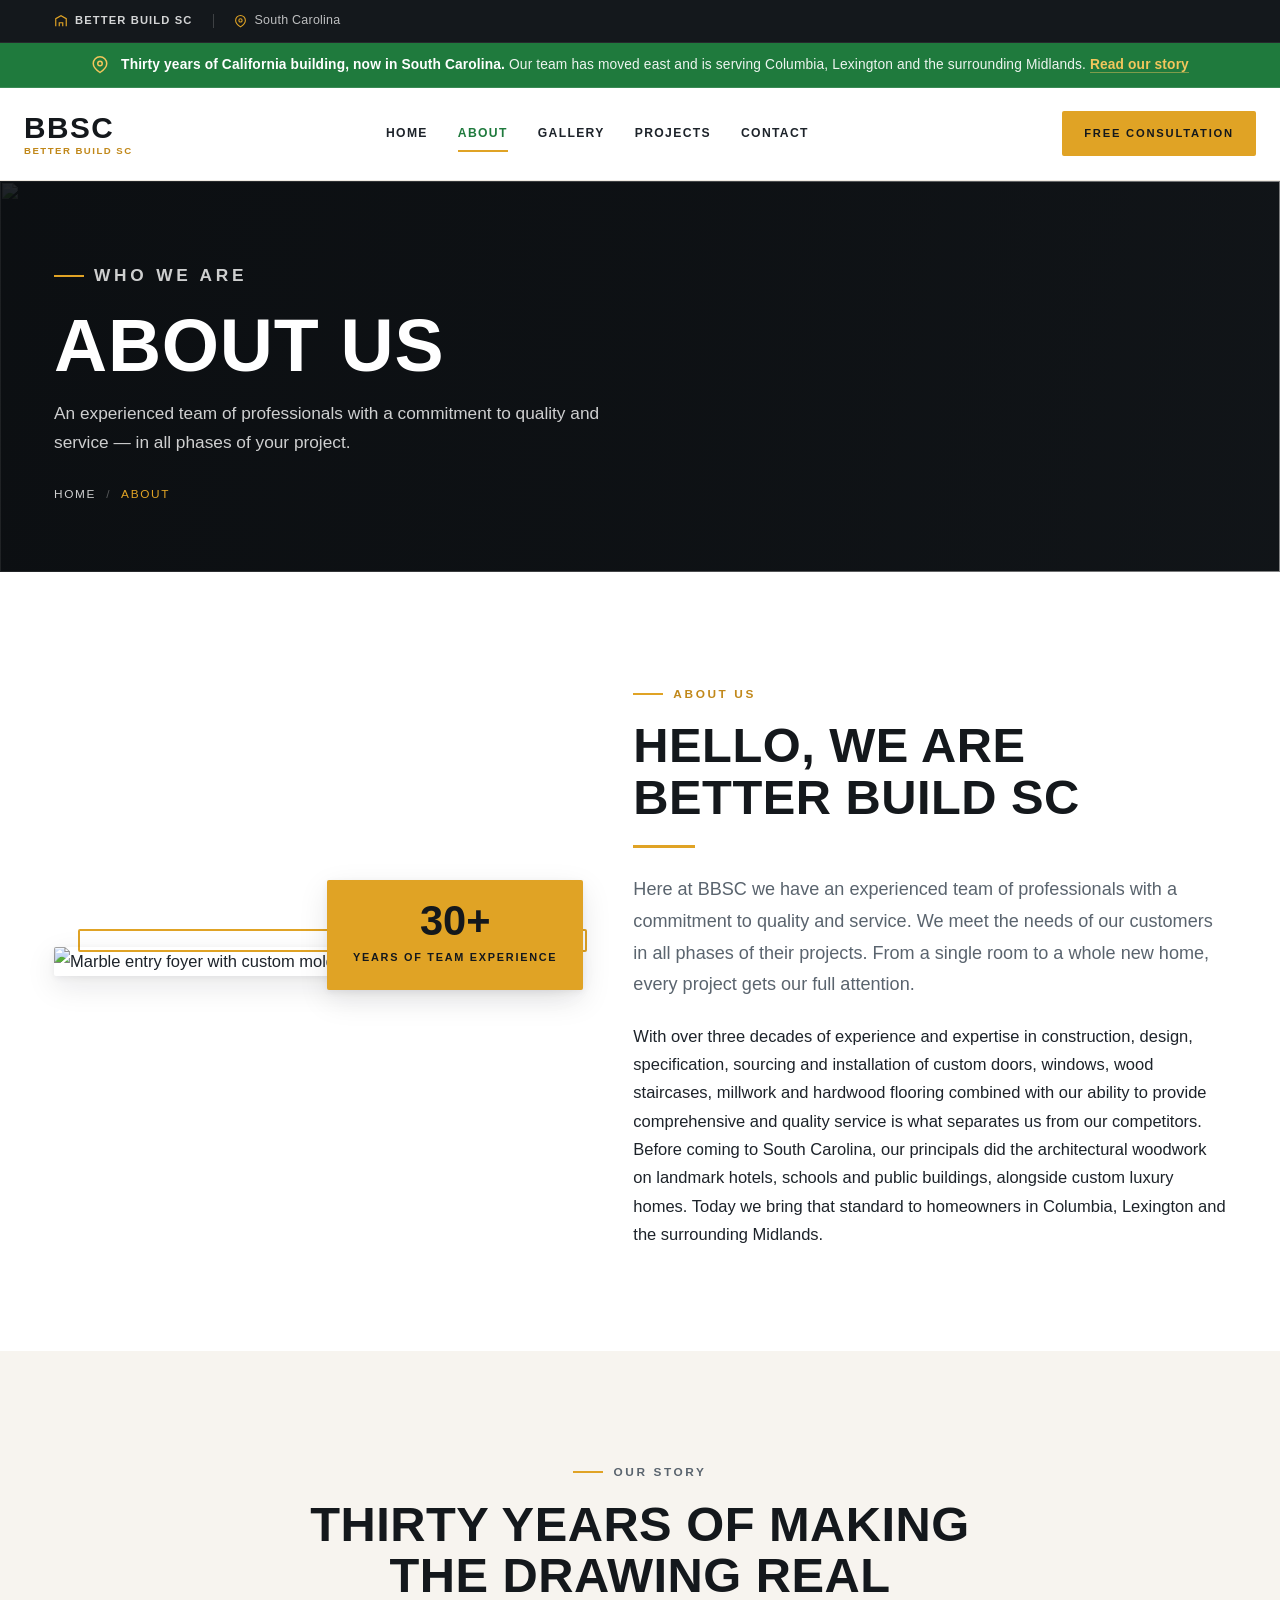
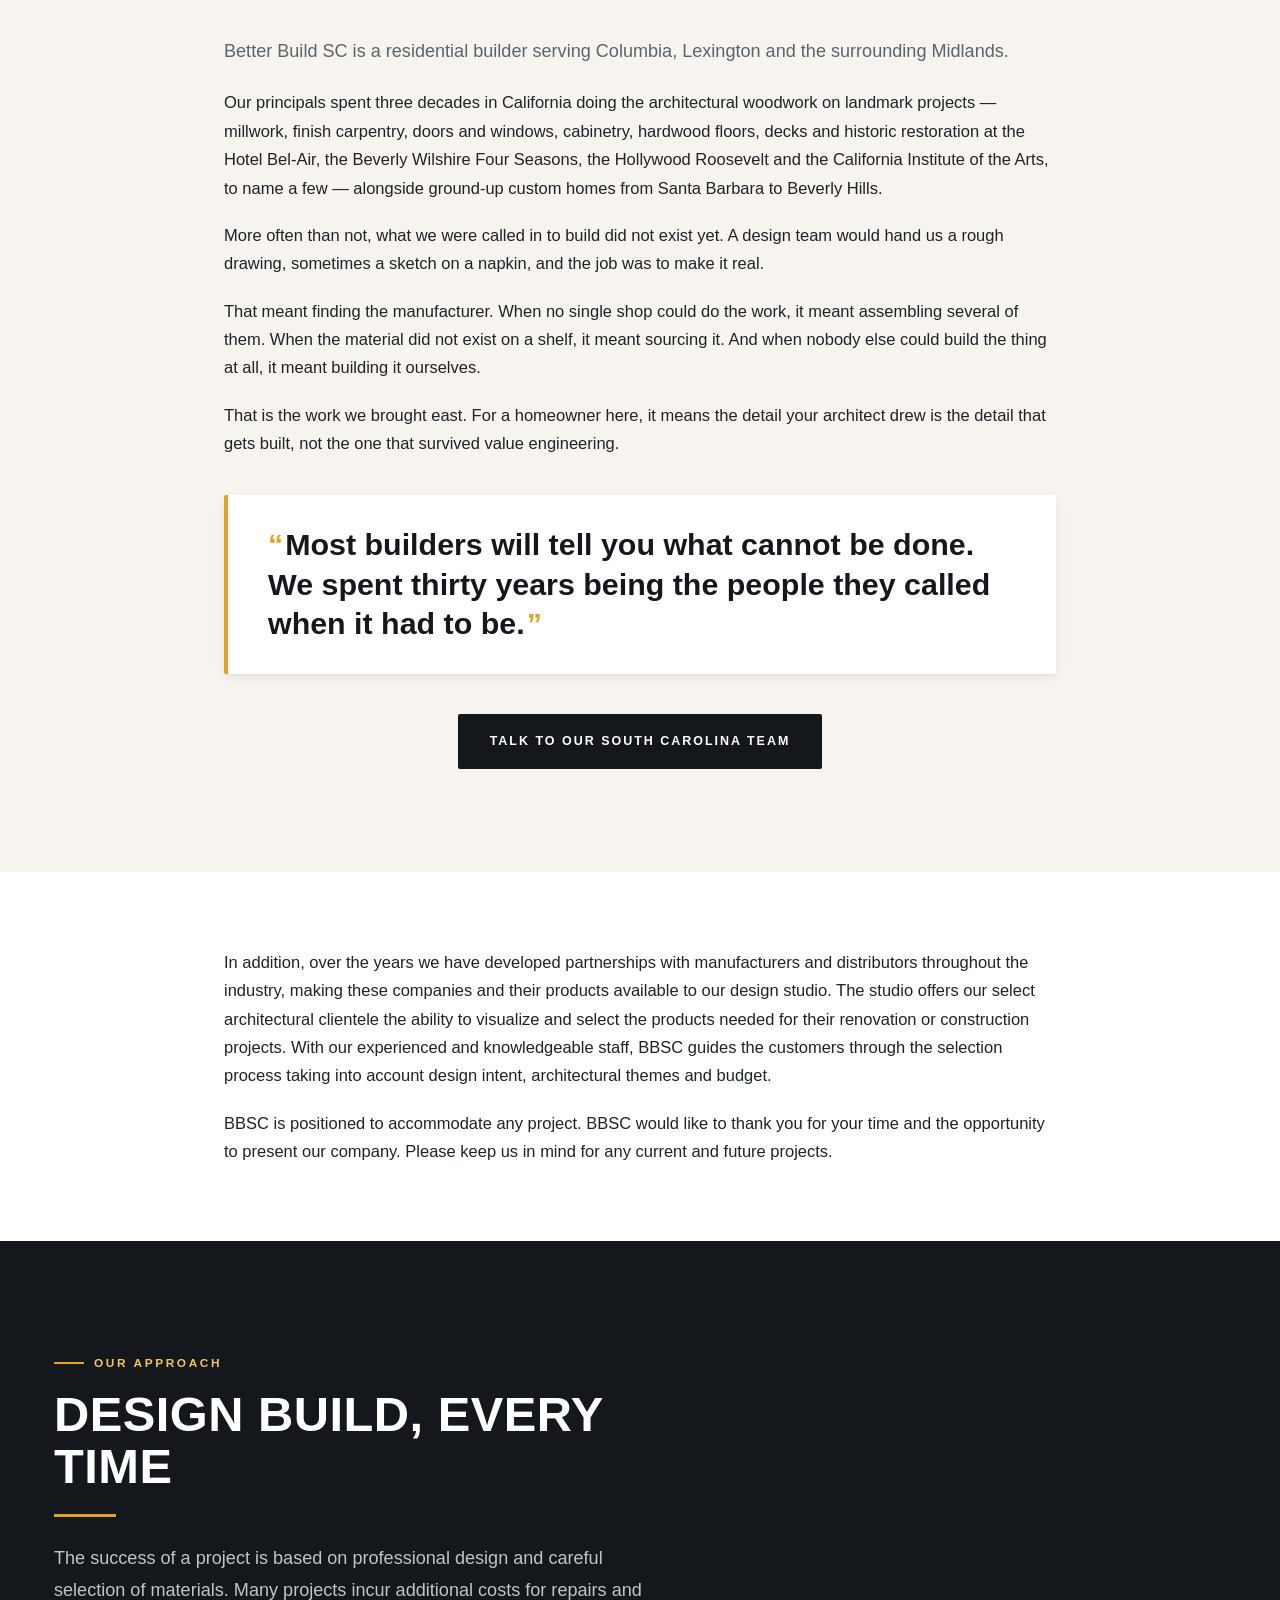
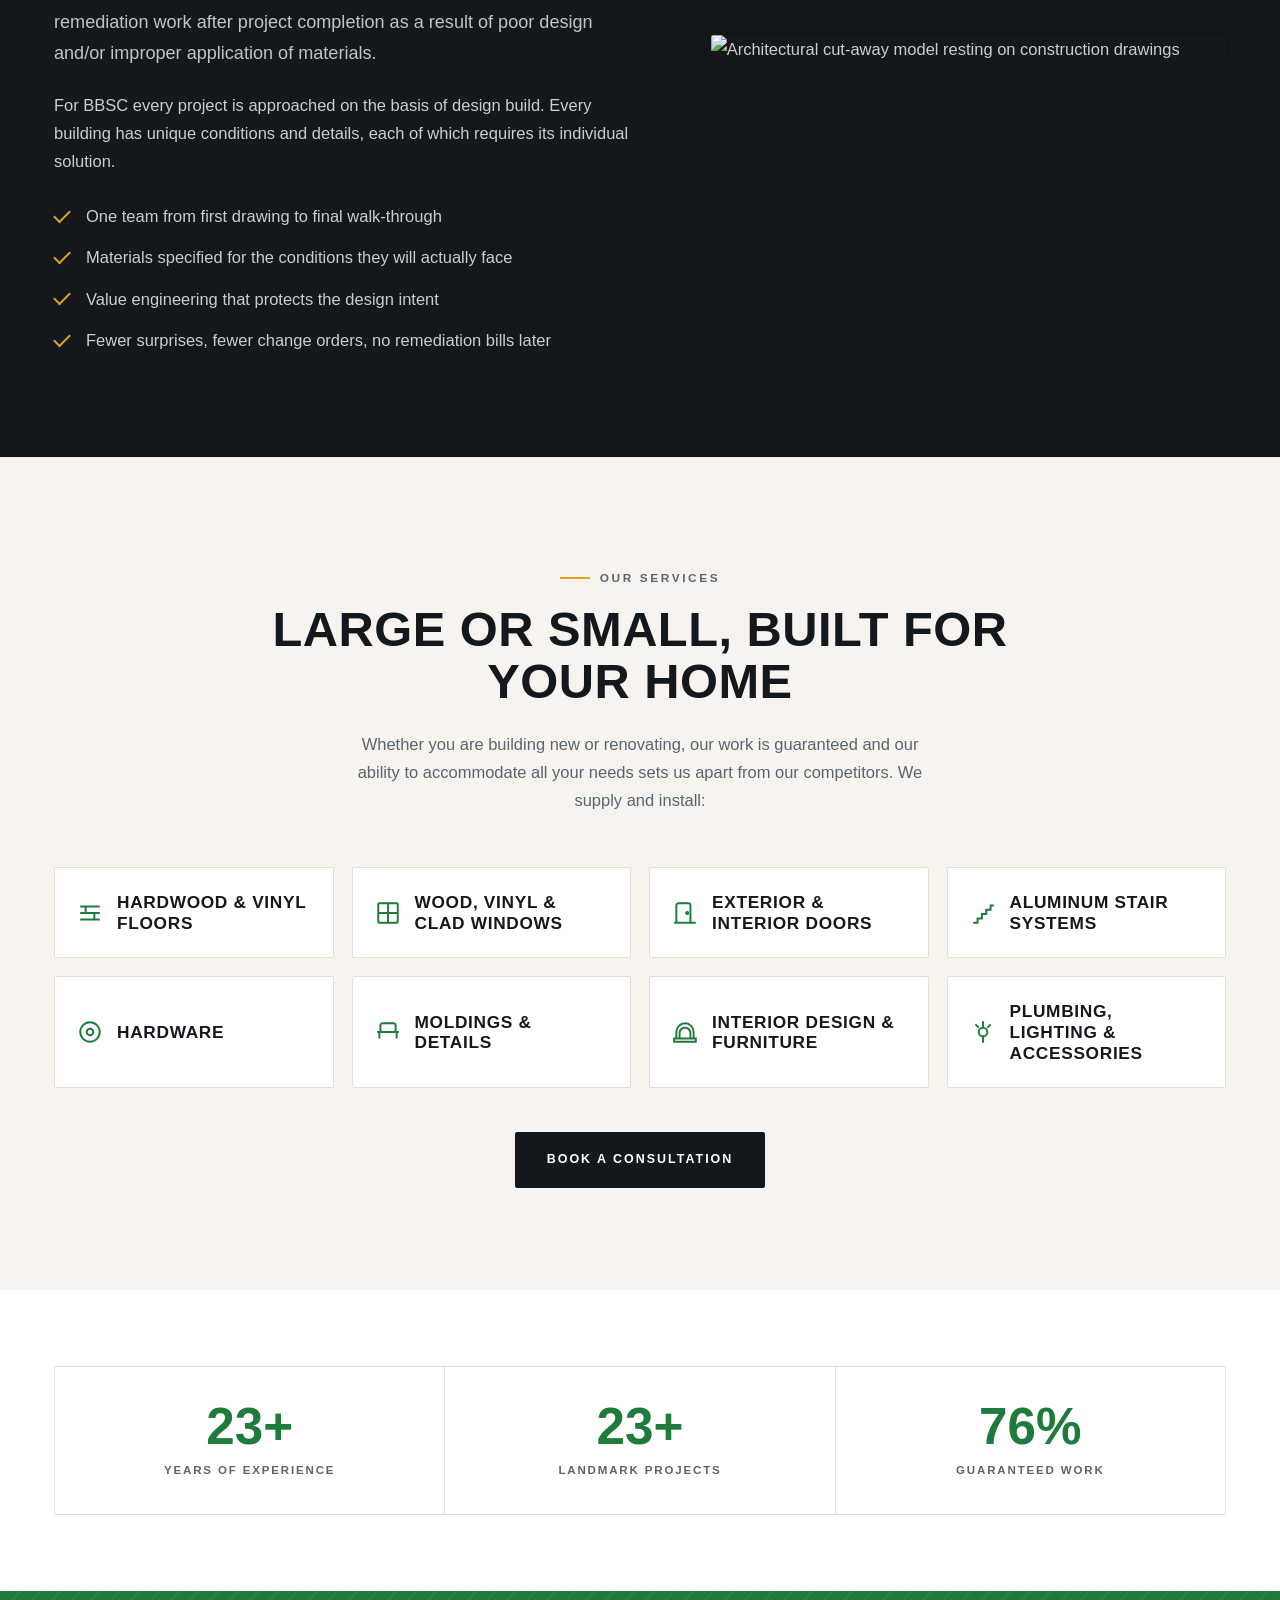
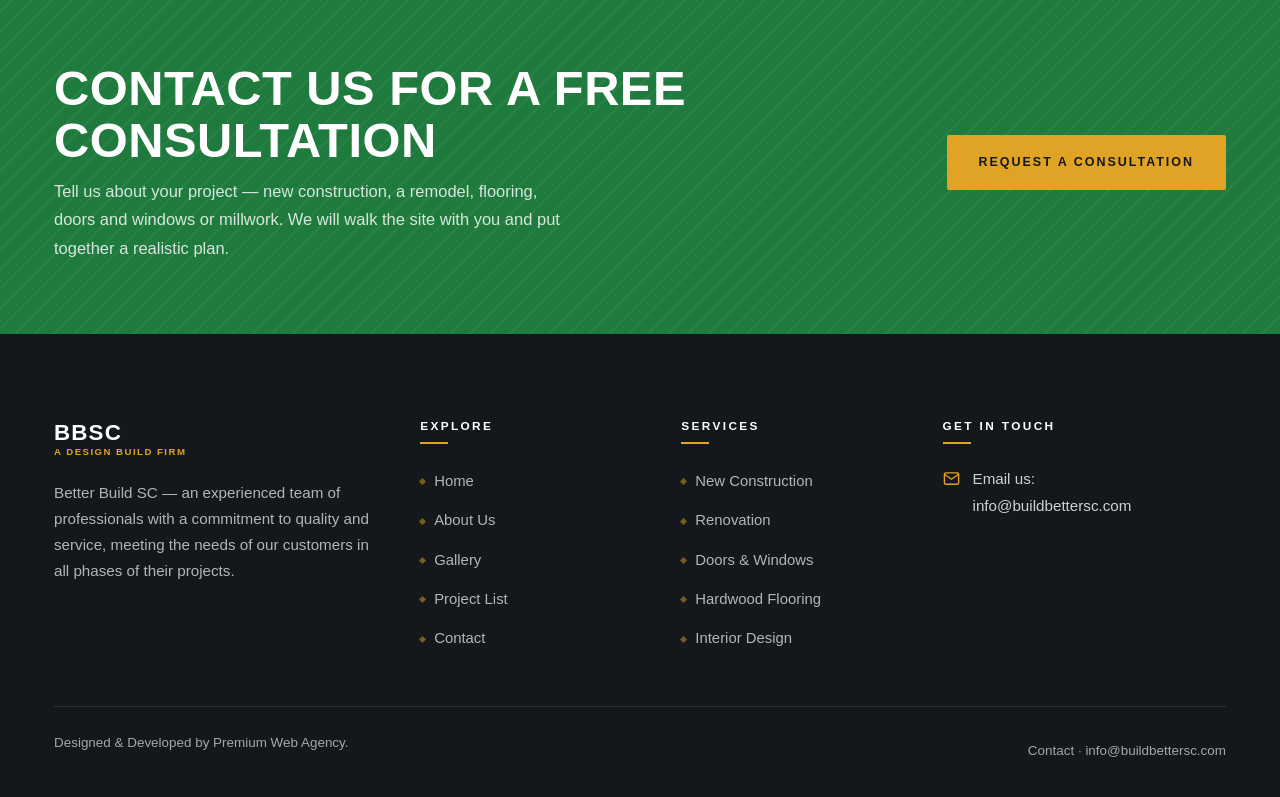
==== commit 434b6947: "Remove licensing claim, owner's rep card, and commercial wording on About - Contact: drop the "Licen" ====
--- a/about.html
+++ b/about.html
@@ -120,8 +120,8 @@
         <p class="eyebrow">About Us</p>
         <h2>Hello, We Are<br>Better Build SC</h2>
         <div class="rule"></div>
-        <p class="lede">Here at BBSC we have an experienced team of professionals with a commitment to quality and service. We meet the needs of our customers in all phases of their projects. In the time that we have been in business, our satisfied clientele come from all areas. Whether commercial or residential, every project gets our full attention.</p>
-        <p>With over three decades of experience and expertise in construction, design, specification, sourcing and installation of custom doors, windows, wood staircases, millwork and hardwood flooring combined with our ability to provide comprehensive and quality service is what separates us from our competitors. Our principals have played an integral part in a wide range of commercial and residential projects such as custom luxury homes, high end multi-family dwellings, hotels, schools, as well as public and city buildings.</p>
+        <p class="lede">Here at BBSC we have an experienced team of professionals with a commitment to quality and service. We meet the needs of our customers in all phases of their projects. From a single room to a whole new home, every project gets our full attention.</p>
+        <p>With over three decades of experience and expertise in construction, design, specification, sourcing and installation of custom doors, windows, wood staircases, millwork and hardwood flooring combined with our ability to provide comprehensive and quality service is what separates us from our competitors. Before coming to South Carolina, our principals did the architectural woodwork on landmark hotels, schools and public buildings, alongside custom luxury homes. Today we bring that standard to homeowners in Columbia, Lexington and the surrounding Midlands.</p>
       </div>
     </div>
   </section>
@@ -184,8 +184,8 @@
     <div class="container">
       <div class="section-head section-head--center" data-reveal>
         <p class="eyebrow eyebrow--center">Our Services</p>
-        <h2>Large or Small, Commercial or Residential</h2>
-        <p>Our satisfied clientele come from all areas. Our work is guaranteed and our ability to accommodate all your needs sets us apart from our competitors. We supply and install:</p>
+        <h2>Large or Small, Built for Your Home</h2>
+        <p>Whether you are building new or renovating, our work is guaranteed and our ability to accommodate all your needs sets us apart from our competitors. We supply and install:</p>
       </div>
 
       <div class="detect-grid">
--- a/css/style.css
+++ b/css/style.css
@@ -1276,6 +1276,20 @@
   .tile-grid--four .tile-body p { max-height: none; opacity: 1; margin-top: 6px; }
 }
 
+/* Three-up variant: one row of taller tiles, with room for a full description. */
+.tile-grid--three .tile { aspect-ratio: 4 / 5; }
+.tile-grid--three .tile-body h3 { font-size: 1.5rem; }
+.tile-grid--three .tile:hover .tile-body p { max-height: 220px; }
+
+@media (hover: none) {
+  .tile-grid--three .tile-body p { max-height: none; opacity: 1; margin-top: 6px; }
+}
+
+@media (max-width: 1080px) and (min-width: 961px) {
+  .tile-grid--three .tile { aspect-ratio: 4 / 3.6; }
+  .tile-grid--three .tile:last-child { grid-column: 1 / -1; aspect-ratio: 21 / 9; }
+}
+
 .tile-count {
   position: absolute;
   top: 20px;
@@ -2158,6 +2172,7 @@
   .field-grid { grid-template-columns: 1fr; }
   .stats { grid-template-columns: 1fr; }
   .tile-grid--four .tile { aspect-ratio: 4 / 3.1; }
+  .tile-grid--three .tile { aspect-ratio: 4 / 3.6; }
   .footer-grid { grid-template-columns: 1fr; gap: 38px; }
   .mosaic { grid-template-columns: 1fr; grid-auto-rows: 210px; }
   .mosaic a:nth-child(n) { grid-column: auto; grid-row: auto; }
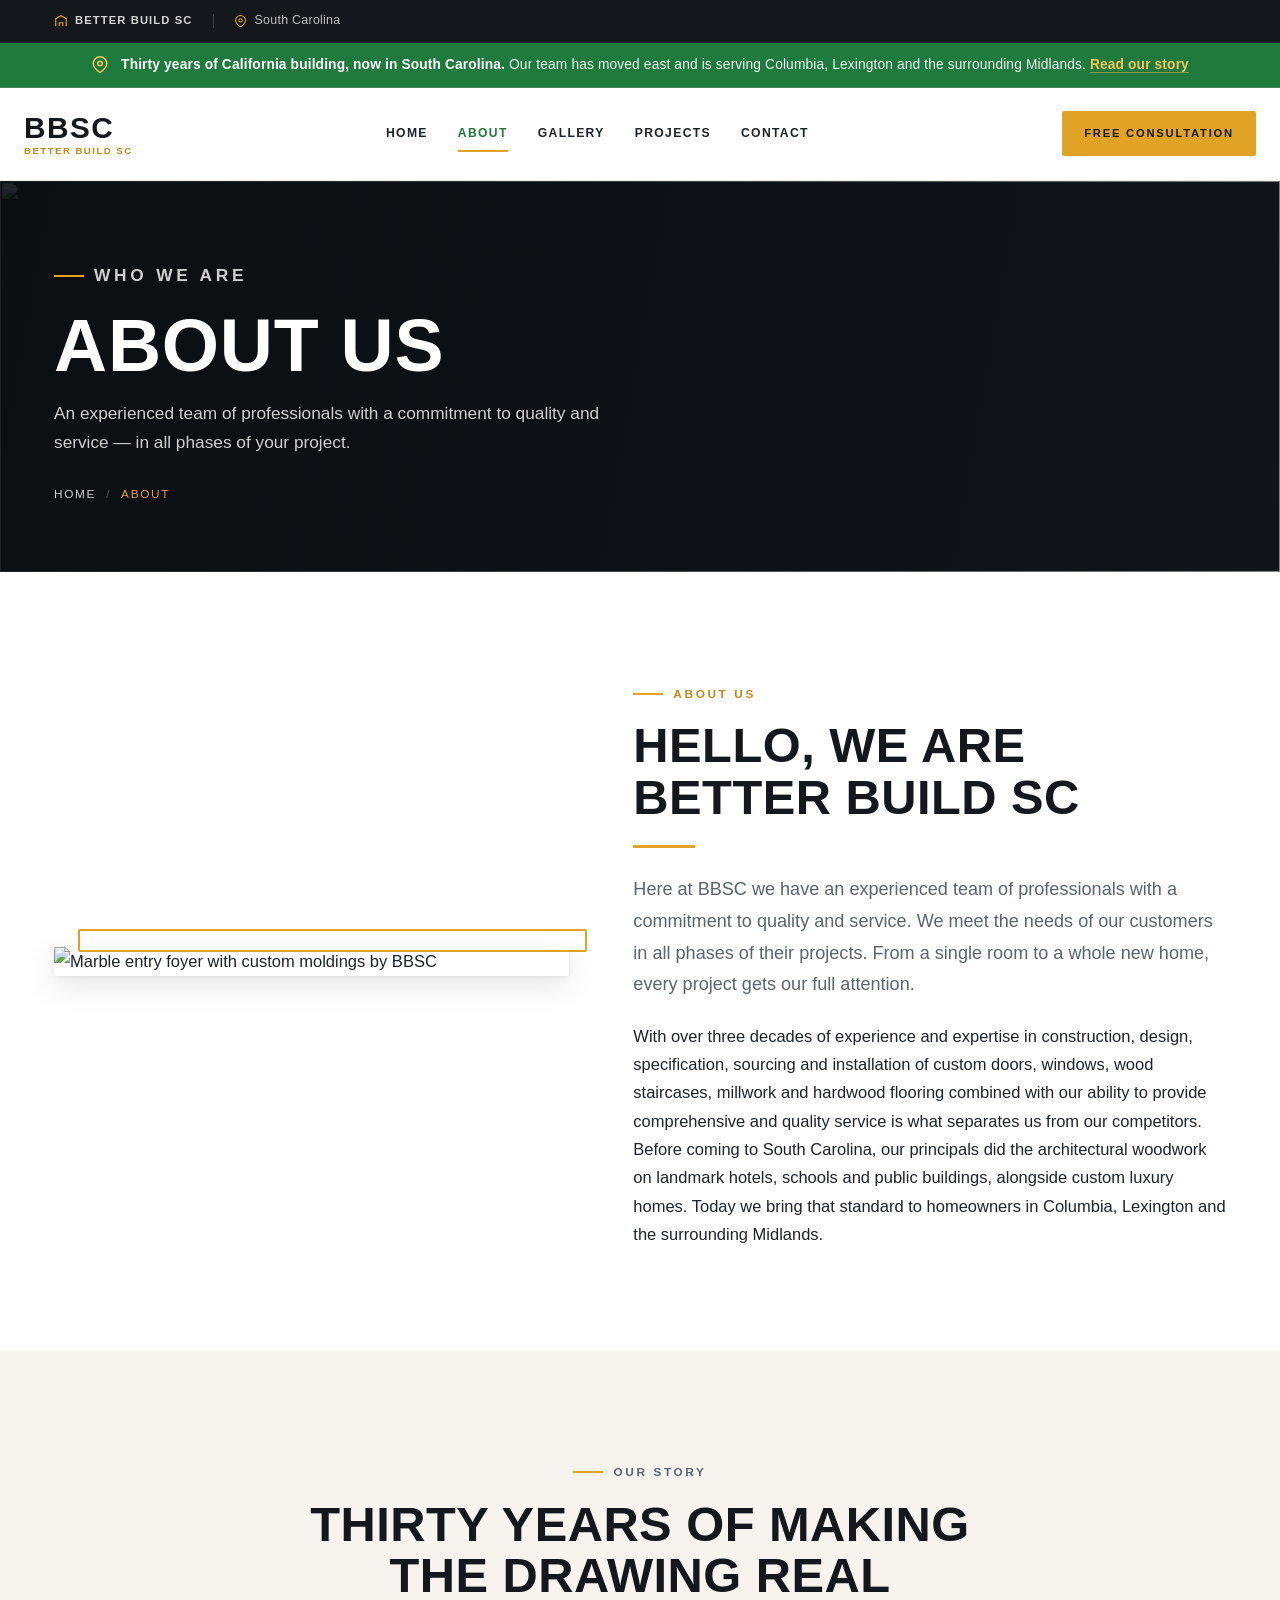
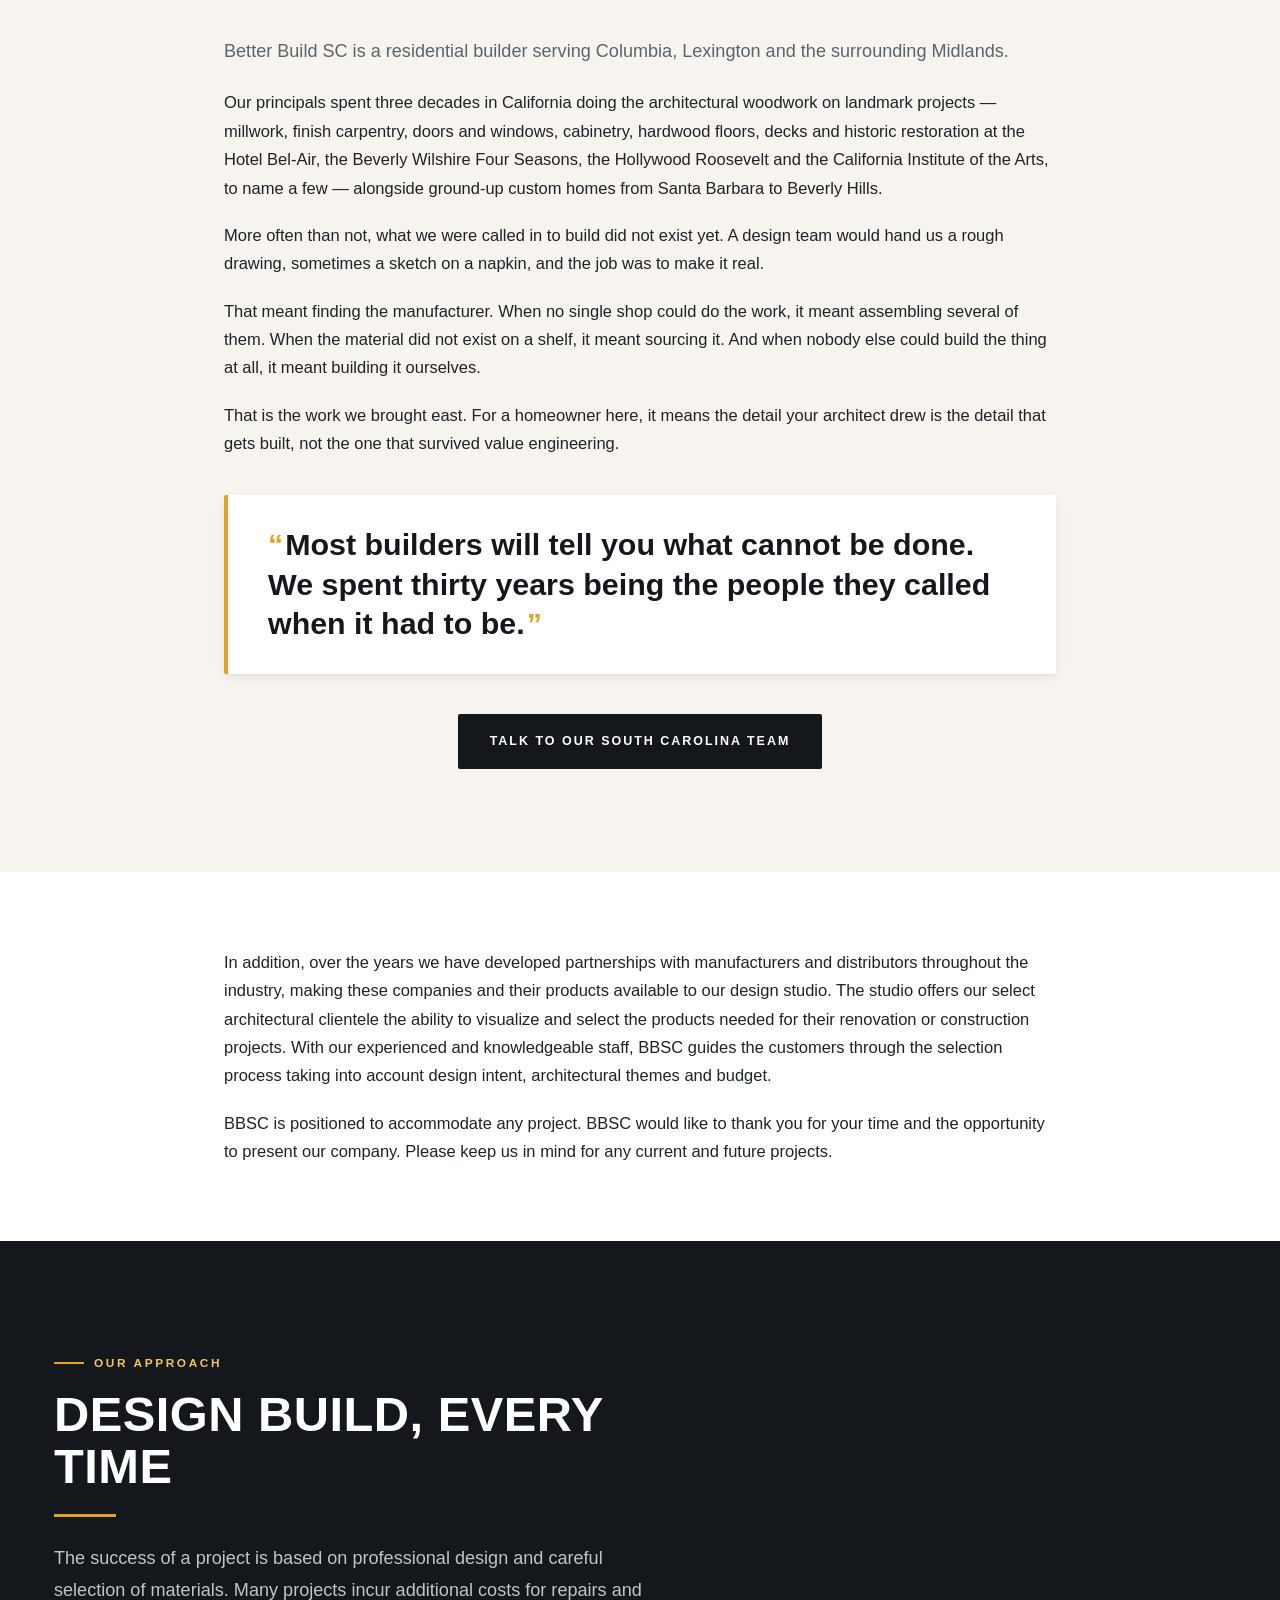
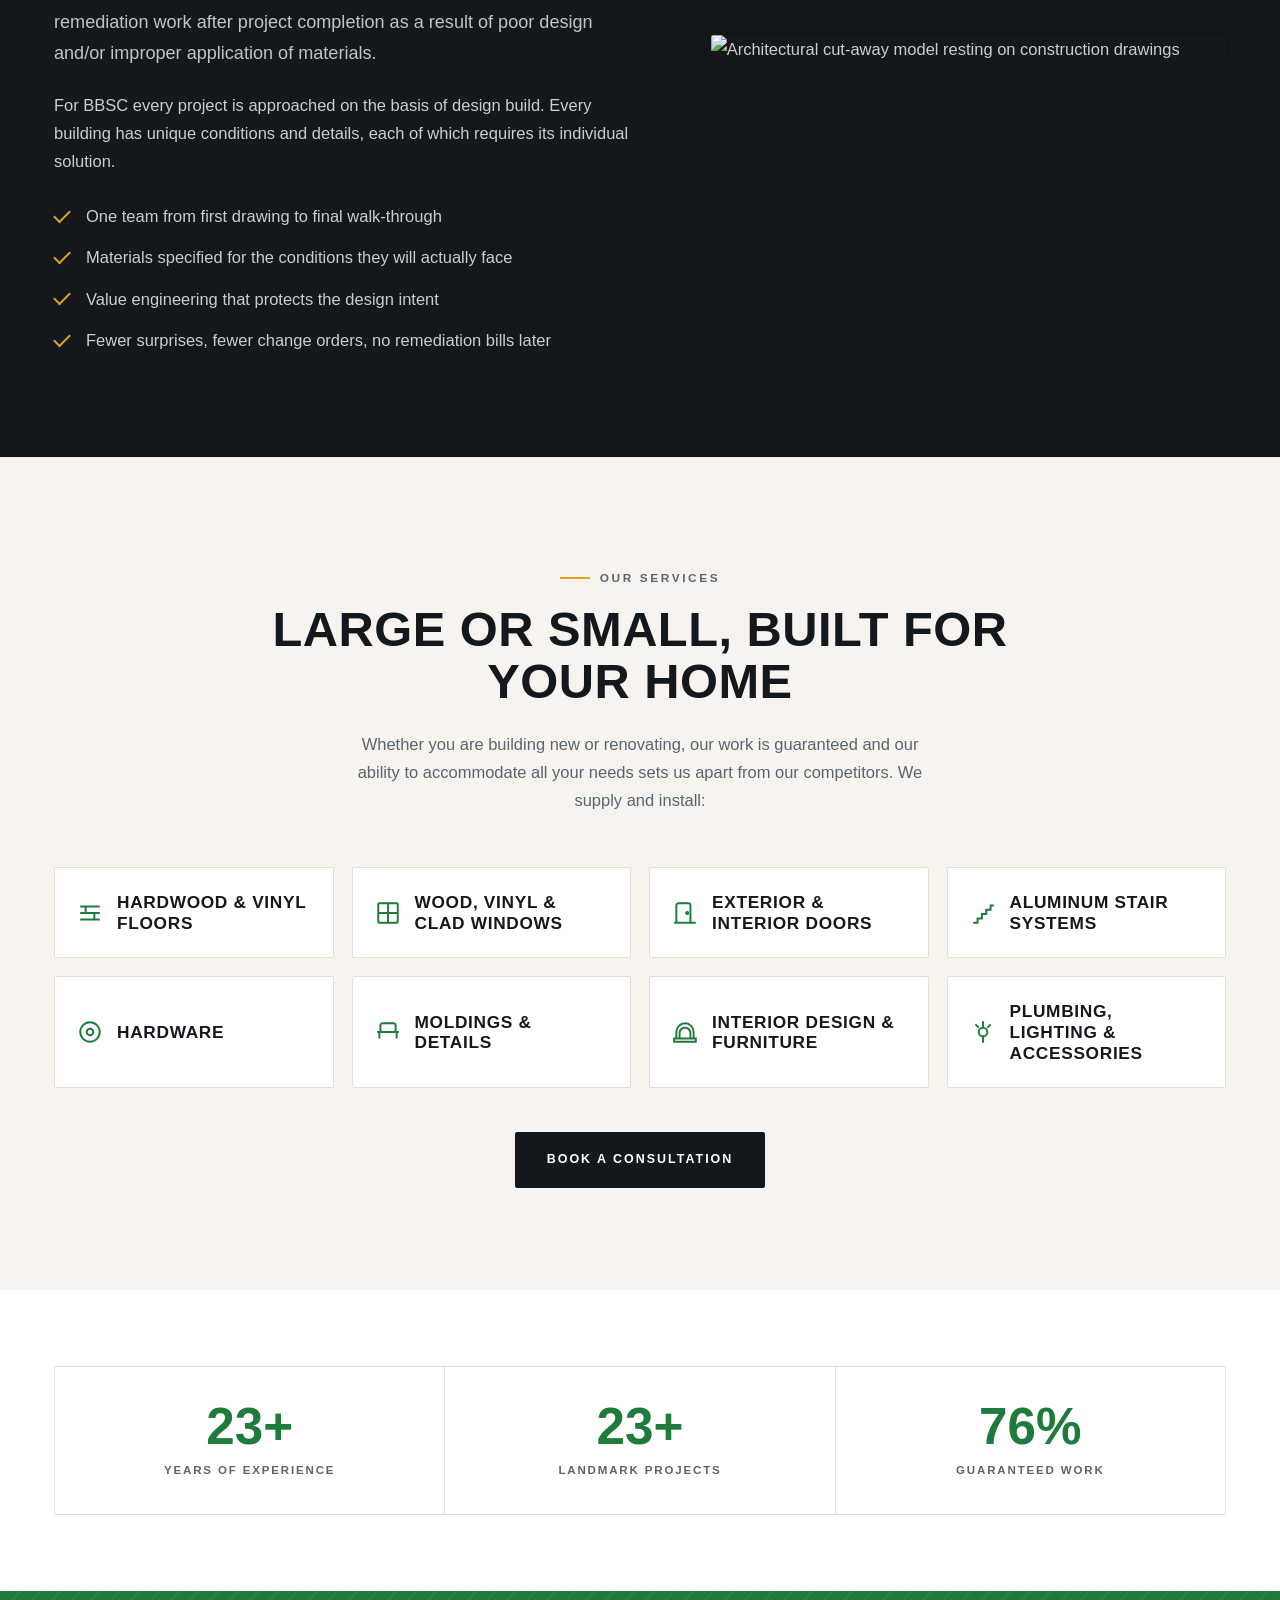
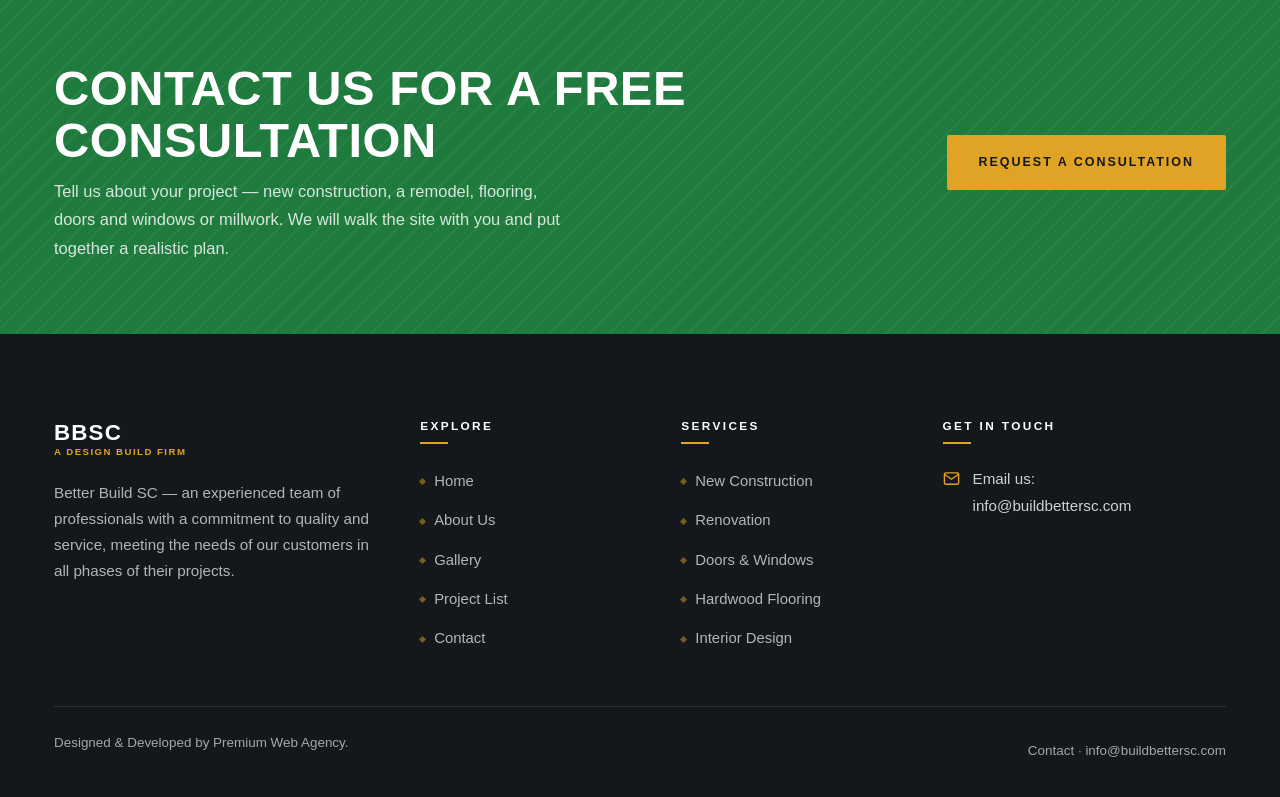
==== commit 09e91123: "Update homepage copy, run three stats, stop counters showing 0 Replace the New Construction card tex" ====
--- a/about.html
+++ b/about.html
@@ -114,7 +114,6 @@
     <div class="container split split--wide-right">
       <div class="split-media split-media--framed" data-reveal="left">
         <img src="images/palisades-foyer.jpg" alt="Marble entry foyer with custom moldings by BBSC" loading="lazy">
-        <div class="badge-years"><b>30+</b><span>Years of Team Experience</span></div>
       </div>
       <div data-reveal="right">
         <p class="eyebrow">About Us</p>
@@ -209,9 +208,9 @@
   <section class="section section--tight">
     <div class="container">
       <div class="stats" data-reveal>
-        <div class="stat"><b><span data-count="30" data-suffix="+">0</span></b><span>Years of Experience</span></div>
-        <div class="stat"><b><span data-count="30" data-suffix="+">0</span></b><span>Landmark Projects</span></div>
-        <div class="stat"><b><span data-count="100" data-suffix="%">0</span></b><span>Guaranteed Work</span></div>
+        <div class="stat"><b><span data-count="30" data-suffix="+">30+</span></b><span>Years of Experience</span></div>
+        <div class="stat"><b><span data-count="30" data-suffix="+">30+</span></b><span>Landmark Projects</span></div>
+        <div class="stat"><b><span data-count="100" data-suffix="%">100%</span></b><span>Guaranteed Work</span></div>
       </div>
     </div>
   </section>
--- a/css/style.css
+++ b/css/style.css
@@ -879,32 +879,6 @@
 .split-media--stack img:first-child { grid-column: 1 / -1; aspect-ratio: 16 / 9; }
 .split-media--stack img { aspect-ratio: 4 / 3; }
 
-.badge-years {
-  position: absolute;
-  right: -14px;
-  bottom: -14px;
-  background: var(--gold);
-  color: var(--ink);
-  padding: 20px 26px;
-  text-align: center;
-  border-radius: var(--radius);
-  box-shadow: var(--shadow-md);
-}
-
-.badge-years b {
-  display: block;
-  font-family: var(--display);
-  font-size: 2.6rem;
-  line-height: 1;
-}
-
-.badge-years span {
-  font-size: .68rem;
-  font-weight: 700;
-  letter-spacing: .16em;
-  text-transform: uppercase;
-}
-
 /* Check list */
 .check-list {
   list-style: none;
@@ -2142,7 +2116,6 @@
   .split--wide-left,
   .split--wide-right { grid-template-columns: 1fr; }
   .split-media--framed::before { display: none; }
-  .badge-years { right: 12px; bottom: -18px; }
   .mosaic { grid-template-columns: repeat(2, 1fr); grid-auto-rows: 170px; }
   .mosaic a:nth-child(1) { grid-column: span 2; }
   .mosaic a:nth-child(4),
@@ -2182,8 +2155,6 @@
   .band .container { flex-direction: column; align-items: flex-start; }
   .lightbox-nav { width: 42px; height: 42px; }
   .lightbox-stage img { max-height: 62vh; }
-  .badge-years { right: 10px; padding: 15px 18px; }
-  .badge-years b { font-size: 2rem; }
 
   /* Reveal vertically only — sideways offsets can wobble a narrow viewport. */
   .js [data-reveal="left"],
